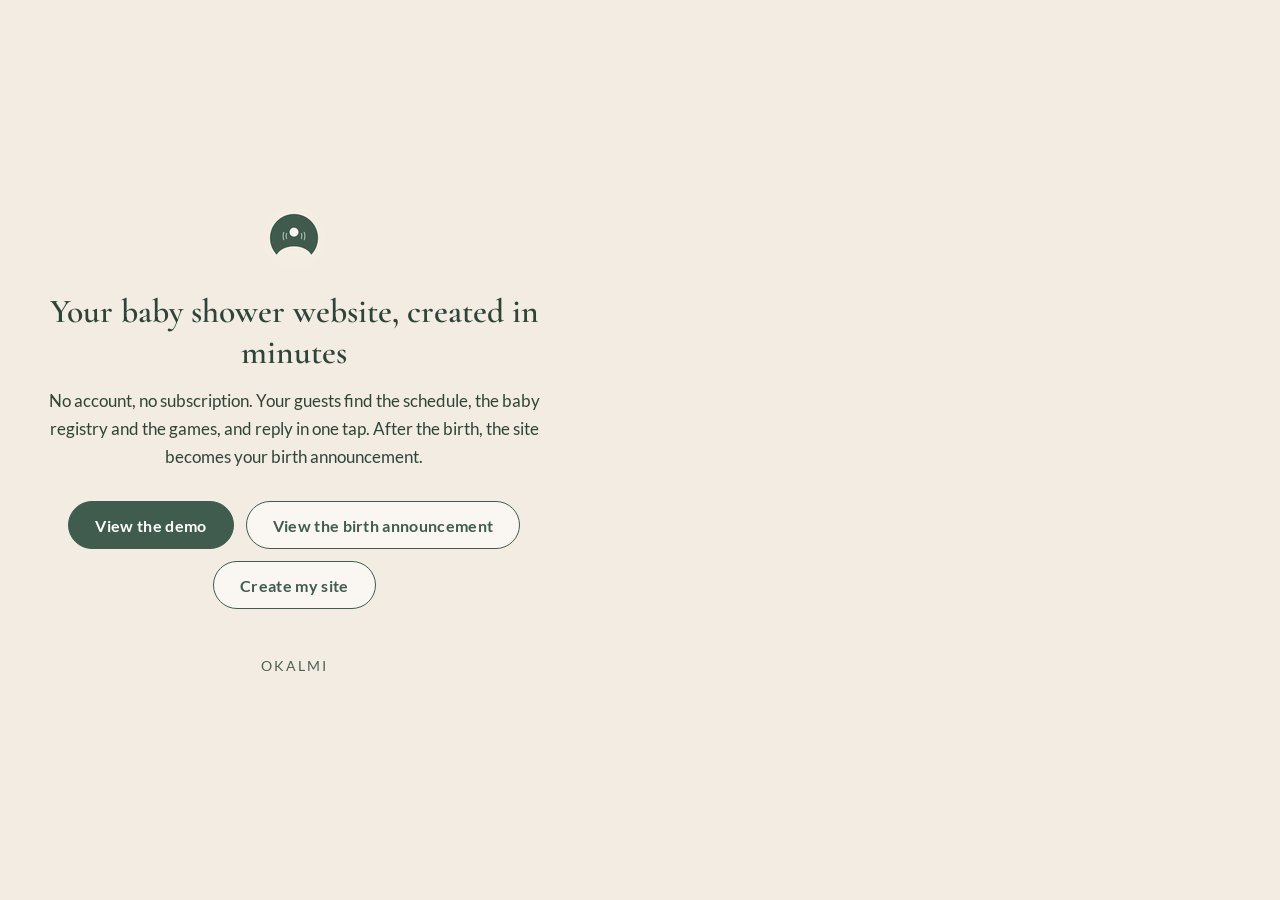
==== index.html @ 024fb2fa "Site de baby shower OKALMI : premiere version Co-Authored-By: Claude Fable 5.2 <noreply@anthropic.co" ====
<!doctype html><!-- (c) OKALMI. Tous droits réservés. -->
<html lang="fr"><head><meta charset="utf-8"><meta name="viewport" content="width=device-width,initial-scale=1,viewport-fit=cover"><title>Baby shower</title><meta name="description" content="Notre baby shower : programme, liste de naissance, jeux et réponse en un geste."><meta name="robots" content="noindex,nofollow"><meta name="referrer" content="no-referrer"><meta http-equiv="Content-Security-Policy" content="default-src 'self'; img-src 'self' data: blob: https://res.cloudinary.com; style-src 'self' 'unsafe-inline'; script-src 'self'; connect-src 'self'; media-src 'self'; object-src 'none'; base-uri 'none'"><meta name="theme-color" content="#fdfaf8"><meta property="og:title" content="Baby shower"><meta property="og:description" content="Programme, liste de naissance, jeux et réponse en un geste."><meta property="og:image" content="https://okalmi-studio.github.io/baby-shower/img/partage.jpg"><link rel="icon" href="favicon.ico" sizes="any"><link rel="icon" type="image/png" sizes="64x64" href="img/okalmi.png"><link rel="apple-touch-icon" href="img/icon.png"><link rel="stylesheet" href="v.css?v=3ab864a3"></head><body><div id="app"></div><noscript><p style="padding:2em;text-align:center">Ce site a besoin de JavaScript pour s'afficher. / This website needs JavaScript.</p></noscript><script src="v.js?v=08e44267"></script></body></html>
---- v.css ----
/*! Site de baby shower OKALMI — (c) OKALMI. Tous droits réservés. Reproduction, modification et réutilisation interdites sans accord écrit. Voir LICENSE. */
@font-face{font-family:Allura;font-style:normal;font-weight:400;font-display:swap;src:url(fonts/allura-latin-ext-400-normal.woff2) format("woff2");unicode-range:U+0100-02BA,U+02BD-02C5,U+02C7-02CC,U+02CE-02D7,U+02DD-02FF,U+0304,U+0308,U+0329,U+1D00-1DBF,U+1E00-1E9F,U+1EF2-1EFF,U+2020,U+20A0-20AB,U+20AD-20C0,U+2113,U+2C60-2C7F,U+A720-A7FF}@font-face{font-family:Allura;font-style:normal;font-weight:400;font-display:swap;src:url(fonts/allura-latin-400-normal.woff2) format("woff2");unicode-range:U+0000-00FF,U+0131,U+0152-0153,U+02BB-02BC,U+02C6,U+02DA,U+02DC,U+0304,U+0308,U+0329,U+2000-206F,U+20AC,U+2122,U+2191,U+2193,U+2212,U+2215,U+FEFF,U+FFFD}@font-face{font-family:Cormorant Garamond;font-style:normal;font-weight:500;font-display:swap;src:url(fonts/cormorant-garamond-latin-ext-500-normal.woff2) format("woff2");unicode-range:U+0100-02BA,U+02BD-02C5,U+02C7-02CC,U+02CE-02D7,U+02DD-02FF,U+0304,U+0308,U+0329,U+1D00-1DBF,U+1E00-1E9F,U+1EF2-1EFF,U+2020,U+20A0-20AB,U+20AD-20C0,U+2113,U+2C60-2C7F,U+A720-A7FF}@font-face{font-family:Cormorant Garamond;font-style:normal;font-weight:500;font-display:swap;src:url(fonts/cormorant-garamond-latin-500-normal.woff2) format("woff2");unicode-range:U+0000-00FF,U+0131,U+0152-0153,U+02BB-02BC,U+02C6,U+02DA,U+02DC,U+0304,U+0308,U+0329,U+2000-206F,U+20AC,U+2122,U+2191,U+2193,U+2212,U+2215,U+FEFF,U+FFFD}@font-face{font-family:Cormorant Garamond;font-style:normal;font-weight:600;font-display:swap;src:url(fonts/cormorant-garamond-latin-ext-600-normal.woff2) format("woff2");unicode-range:U+0100-02BA,U+02BD-02C5,U+02C7-02CC,U+02CE-02D7,U+02DD-02FF,U+0304,U+0308,U+0329,U+1D00-1DBF,U+1E00-1E9F,U+1EF2-1EFF,U+2020,U+20A0-20AB,U+20AD-20C0,U+2113,U+2C60-2C7F,U+A720-A7FF}@font-face{font-family:Cormorant Garamond;font-style:normal;font-weight:600;font-display:swap;src:url(fonts/cormorant-garamond-latin-600-normal.woff2) format("woff2");unicode-range:U+0000-00FF,U+0131,U+0152-0153,U+02BB-02BC,U+02C6,U+02DA,U+02DC,U+0304,U+0308,U+0329,U+2000-206F,U+20AC,U+2122,U+2191,U+2193,U+2212,U+2215,U+FEFF,U+FFFD}@font-face{font-family:Lato;font-style:normal;font-weight:400;font-display:swap;src:url(fonts/lato-latin-ext-400-normal.woff2) format("woff2");unicode-range:U+0100-02BA,U+02BD-02C5,U+02C7-02CC,U+02CE-02D7,U+02DD-02FF,U+0304,U+0308,U+0329,U+1D00-1DBF,U+1E00-1E9F,U+1EF2-1EFF,U+2020,U+20A0-20AB,U+20AD-20C0,U+2113,U+2C60-2C7F,U+A720-A7FF}@font-face{font-family:Lato;font-style:normal;font-weight:400;font-display:swap;src:url(fonts/lato-latin-400-normal.woff2) format("woff2");unicode-range:U+0000-00FF,U+0131,U+0152-0153,U+02BB-02BC,U+02C6,U+02DA,U+02DC,U+0304,U+0308,U+0329,U+2000-206F,U+20AC,U+2122,U+2191,U+2193,U+2212,U+2215,U+FEFF,U+FFFD}@font-face{font-family:Lato;font-style:italic;font-weight:400;font-display:swap;src:url(fonts/lato-latin-ext-400-italic.woff2) format("woff2");unicode-range:U+0100-02BA,U+02BD-02C5,U+02C7-02CC,U+02CE-02D7,U+02DD-02FF,U+0304,U+0308,U+0329,U+1D00-1DBF,U+1E00-1E9F,U+1EF2-1EFF,U+2020,U+20A0-20AB,U+20AD-20C0,U+2113,U+2C60-2C7F,U+A720-A7FF}@font-face{font-family:Lato;font-style:italic;font-weight:400;font-display:swap;src:url(fonts/lato-latin-400-italic.woff2) format("woff2");unicode-range:U+0000-00FF,U+0131,U+0152-0153,U+02BB-02BC,U+02C6,U+02DA,U+02DC,U+0304,U+0308,U+0329,U+2000-206F,U+20AC,U+2122,U+2191,U+2193,U+2212,U+2215,U+FEFF,U+FFFD}@font-face{font-family:Lato;font-style:normal;font-weight:700;font-display:swap;src:url(fonts/lato-latin-ext-700-normal.woff2) format("woff2");unicode-range:U+0100-02BA,U+02BD-02C5,U+02C7-02CC,U+02CE-02D7,U+02DD-02FF,U+0304,U+0308,U+0329,U+1D00-1DBF,U+1E00-1E9F,U+1EF2-1EFF,U+2020,U+20A0-20AB,U+20AD-20C0,U+2113,U+2C60-2C7F,U+A720-A7FF}@font-face{font-family:Lato;font-style:normal;font-weight:700;font-display:swap;src:url(fonts/lato-latin-700-normal.woff2) format("woff2");unicode-range:U+0000-00FF,U+0131,U+0152-0153,U+02BB-02BC,U+02C6,U+02DA,U+02DC,U+0304,U+0308,U+0329,U+2000-206F,U+20AC,U+2122,U+2191,U+2193,U+2212,U+2215,U+FEFF,U+FFFD}@font-face{font-family:Playfair Display;font-style:normal;font-weight:400;font-display:swap;src:url(fonts/playfair-display-latin-ext-400-normal.woff2) format("woff2");unicode-range:U+0100-02BA,U+02BD-02C5,U+02C7-02CC,U+02CE-02D7,U+02DD-02FF,U+0304,U+0308,U+0329,U+1D00-1DBF,U+1E00-1E9F,U+1EF2-1EFF,U+2020,U+20A0-20AB,U+20AD-20C0,U+2113,U+2C60-2C7F,U+A720-A7FF}@font-face{font-family:Playfair Display;font-style:normal;font-weight:400;font-display:swap;src:url(fonts/playfair-display-latin-400-normal.woff2) format("woff2");unicode-range:U+0000-00FF,U+0131,U+0152-0153,U+02BB-02BC,U+02C6,U+02DA,U+02DC,U+0304,U+0308,U+0329,U+2000-206F,U+20AC,U+2122,U+2191,U+2193,U+2212,U+2215,U+FEFF,U+FFFD}@font-face{font-family:Playfair Display;font-style:italic;font-weight:400;font-display:swap;src:url(fonts/playfair-display-latin-ext-400-italic.woff2) format("woff2");unicode-range:U+0100-02BA,U+02BD-02C5,U+02C7-02CC,U+02CE-02D7,U+02DD-02FF,U+0304,U+0308,U+0329,U+1D00-1DBF,U+1E00-1E9F,U+1EF2-1EFF,U+2020,U+20A0-20AB,U+20AD-20C0,U+2113,U+2C60-2C7F,U+A720-A7FF}@font-face{font-family:Playfair Display;font-style:italic;font-weight:400;font-display:swap;src:url(fonts/playfair-display-latin-400-italic.woff2) format("woff2");unicode-range:U+0000-00FF,U+0131,U+0152-0153,U+02BB-02BC,U+02C6,U+02DA,U+02DC,U+0304,U+0308,U+0329,U+2000-206F,U+20AC,U+2122,U+2191,U+2193,U+2212,U+2215,U+FEFF,U+FFFD}@font-face{font-family:Playfair Display;font-style:normal;font-weight:500;font-display:swap;src:url(fonts/playfair-display-latin-ext-500-normal.woff2) format("woff2");unicode-range:U+0100-02BA,U+02BD-02C5,U+02C7-02CC,U+02CE-02D7,U+02DD-02FF,U+0304,U+0308,U+0329,U+1D00-1DBF,U+1E00-1E9F,U+1EF2-1EFF,U+2020,U+20A0-20AB,U+20AD-20C0,U+2113,U+2C60-2C7F,U+A720-A7FF}@font-face{font-family:Playfair Display;font-style:normal;font-weight:500;font-display:swap;src:url(fonts/playfair-display-latin-500-normal.woff2) format("woff2");unicode-range:U+0000-00FF,U+0131,U+0152-0153,U+02BB-02BC,U+02C6,U+02DA,U+02DC,U+0304,U+0308,U+0329,U+2000-206F,U+20AC,U+2122,U+2191,U+2193,U+2212,U+2215,U+FEFF,U+FFFD}@font-face{font-family:Playfair Display;font-style:italic;font-weight:500;font-display:swap;src:url(fonts/playfair-display-latin-ext-500-italic.woff2) format("woff2");unicode-range:U+0100-02BA,U+02BD-02C5,U+02C7-02CC,U+02CE-02D7,U+02DD-02FF,U+0304,U+0308,U+0329,U+1D00-1DBF,U+1E00-1E9F,U+1EF2-1EFF,U+2020,U+20A0-20AB,U+20AD-20C0,U+2113,U+2C60-2C7F,U+A720-A7FF}@font-face{font-family:Playfair Display;font-style:italic;font-weight:500;font-display:swap;src:url(fonts/playfair-display-latin-500-italic.woff2) format("woff2");unicode-range:U+0000-00FF,U+0131,U+0152-0153,U+02BB-02BC,U+02C6,U+02DA,U+02DC,U+0304,U+0308,U+0329,U+2000-206F,U+20AC,U+2122,U+2191,U+2193,U+2212,U+2215,U+FEFF,U+FFFD}@font-face{font-family:Playfair Display;font-style:normal;font-weight:600;font-display:swap;src:url(fonts/playfair-display-latin-ext-600-normal.woff2) format("woff2");unicode-range:U+0100-02BA,U+02BD-02C5,U+02C7-02CC,U+02CE-02D7,U+02DD-02FF,U+0304,U+0308,U+0329,U+1D00-1DBF,U+1E00-1E9F,U+1EF2-1EFF,U+2020,U+20A0-20AB,U+20AD-20C0,U+2113,U+2C60-2C7F,U+A720-A7FF}@font-face{font-family:Playfair Display;font-style:normal;font-weight:600;font-display:swap;src:url(fonts/playfair-display-latin-600-normal.woff2) format("woff2");unicode-range:U+0000-00FF,U+0131,U+0152-0153,U+02BB-02BC,U+02C6,U+02DA,U+02DC,U+0304,U+0308,U+0329,U+2000-206F,U+20AC,U+2122,U+2191,U+2193,U+2212,U+2215,U+FEFF,U+FFFD}@font-face{font-family:Jost;font-style:normal;font-weight:300;font-display:swap;src:url(fonts/jost-latin-ext-300-normal.woff2) format("woff2");unicode-range:U+0100-02BA,U+02BD-02C5,U+02C7-02CC,U+02CE-02D7,U+02DD-02FF,U+0304,U+0308,U+0329,U+1D00-1DBF,U+1E00-1E9F,U+1EF2-1EFF,U+2020,U+20A0-20AB,U+20AD-20C0,U+2113,U+2C60-2C7F,U+A720-A7FF}@font-face{font-family:Jost;font-style:normal;font-weight:300;font-display:swap;src:url(fonts/jost-latin-300-normal.woff2) format("woff2");unicode-range:U+0000-00FF,U+0131,U+0152-0153,U+02BB-02BC,U+02C6,U+02DA,U+02DC,U+0304,U+0308,U+0329,U+2000-206F,U+20AC,U+2122,U+2191,U+2193,U+2212,U+2215,U+FEFF,U+FFFD}@font-face{font-family:Jost;font-style:normal;font-weight:400;font-display:swap;src:url(fonts/jost-latin-ext-400-normal.woff2) format("woff2");unicode-range:U+0100-02BA,U+02BD-02C5,U+02C7-02CC,U+02CE-02D7,U+02DD-02FF,U+0304,U+0308,U+0329,U+1D00-1DBF,U+1E00-1E9F,U+1EF2-1EFF,U+2020,U+20A0-20AB,U+20AD-20C0,U+2113,U+2C60-2C7F,U+A720-A7FF}@font-face{font-family:Jost;font-style:normal;font-weight:400;font-display:swap;src:url(fonts/jost-latin-400-normal.woff2) format("woff2");unicode-range:U+0000-00FF,U+0131,U+0152-0153,U+02BB-02BC,U+02C6,U+02DA,U+02DC,U+0304,U+0308,U+0329,U+2000-206F,U+20AC,U+2122,U+2191,U+2193,U+2212,U+2215,U+FEFF,U+FFFD}@font-face{font-family:Jost;font-style:normal;font-weight:500;font-display:swap;src:url(fonts/jost-latin-ext-500-normal.woff2) format("woff2");unicode-range:U+0100-02BA,U+02BD-02C5,U+02C7-02CC,U+02CE-02D7,U+02DD-02FF,U+0304,U+0308,U+0329,U+1D00-1DBF,U+1E00-1E9F,U+1EF2-1EFF,U+2020,U+20A0-20AB,U+20AD-20C0,U+2113,U+2C60-2C7F,U+A720-A7FF}@font-face{font-family:Jost;font-style:normal;font-weight:500;font-display:swap;src:url(fonts/jost-latin-500-normal.woff2) format("woff2");unicode-range:U+0000-00FF,U+0131,U+0152-0153,U+02BB-02BC,U+02C6,U+02DA,U+02DC,U+0304,U+0308,U+0329,U+2000-206F,U+20AC,U+2122,U+2191,U+2193,U+2212,U+2215,U+FEFF,U+FFFD}@font-face{font-family:Jost;font-style:normal;font-weight:700;font-display:swap;src:url(fonts/jost-latin-ext-700-normal.woff2) format("woff2");unicode-range:U+0100-02BA,U+02BD-02C5,U+02C7-02CC,U+02CE-02D7,U+02DD-02FF,U+0304,U+0308,U+0329,U+1D00-1DBF,U+1E00-1E9F,U+1EF2-1EFF,U+2020,U+20A0-20AB,U+20AD-20C0,U+2113,U+2C60-2C7F,U+A720-A7FF}@font-face{font-family:Jost;font-style:normal;font-weight:700;font-display:swap;src:url(fonts/jost-latin-700-normal.woff2) format("woff2");unicode-range:U+0000-00FF,U+0131,U+0152-0153,U+02BB-02BC,U+02C6,U+02DA,U+02DC,U+0304,U+0308,U+0329,U+2000-206F,U+20AC,U+2122,U+2191,U+2193,U+2212,U+2215,U+FEFF,U+FFFD}@font-face{font-family:Pinyon Script;font-style:normal;font-weight:400;font-display:swap;src:url(fonts/pinyon-script-latin-ext-400-normal.woff2) format("woff2");unicode-range:U+0100-02BA,U+02BD-02C5,U+02C7-02CC,U+02CE-02D7,U+02DD-02FF,U+0304,U+0308,U+0329,U+1D00-1DBF,U+1E00-1E9F,U+1EF2-1EFF,U+2020,U+20A0-20AB,U+20AD-20C0,U+2113,U+2C60-2C7F,U+A720-A7FF}@font-face{font-family:Pinyon Script;font-style:normal;font-weight:400;font-display:swap;src:url(fonts/pinyon-script-latin-400-normal.woff2) format("woff2");unicode-range:U+0000-00FF,U+0131,U+0152-0153,U+02BB-02BC,U+02C6,U+02DA,U+02DC,U+0304,U+0308,U+0329,U+2000-206F,U+20AC,U+2122,U+2191,U+2193,U+2212,U+2215,U+FEFF,U+FFFD}@font-face{font-family:EB Garamond;font-style:normal;font-weight:400;font-display:swap;src:url(fonts/eb-garamond-latin-ext-400-normal.woff2) format("woff2");unicode-range:U+0100-02BA,U+02BD-02C5,U+02C7-02CC,U+02CE-02D7,U+02DD-02FF,U+0304,U+0308,U+0329,U+1D00-1DBF,U+1E00-1E9F,U+1EF2-1EFF,U+2020,U+20A0-20AB,U+20AD-20C0,U+2113,U+2C60-2C7F,U+A720-A7FF}@font-face{font-family:EB Garamond;font-style:normal;font-weight:400;font-display:swap;src:url(fonts/eb-garamond-latin-400-normal.woff2) format("woff2");unicode-range:U+0000-00FF,U+0131,U+0152-0153,U+02BB-02BC,U+02C6,U+02DA,U+02DC,U+0304,U+0308,U+0329,U+2000-206F,U+20AC,U+2122,U+2191,U+2193,U+2212,U+2215,U+FEFF,U+FFFD}@font-face{font-family:EB Garamond;font-style:italic;font-weight:400;font-display:swap;src:url(fonts/eb-garamond-latin-ext-400-italic.woff2) format("woff2");unicode-range:U+0100-02BA,U+02BD-02C5,U+02C7-02CC,U+02CE-02D7,U+02DD-02FF,U+0304,U+0308,U+0329,U+1D00-1DBF,U+1E00-1E9F,U+1EF2-1EFF,U+2020,U+20A0-20AB,U+20AD-20C0,U+2113,U+2C60-2C7F,U+A720-A7FF}@font-face{font-family:EB Garamond;font-style:italic;font-weight:400;font-display:swap;src:url(fonts/eb-garamond-latin-400-italic.woff2) format("woff2");unicode-range:U+0000-00FF,U+0131,U+0152-0153,U+02BB-02BC,U+02C6,U+02DA,U+02DC,U+0304,U+0308,U+0329,U+2000-206F,U+20AC,U+2122,U+2191,U+2193,U+2212,U+2215,U+FEFF,U+FFFD}@font-face{font-family:EB Garamond;font-style:normal;font-weight:700;font-display:swap;src:url(fonts/eb-garamond-latin-ext-700-normal.woff2) format("woff2");unicode-range:U+0100-02BA,U+02BD-02C5,U+02C7-02CC,U+02CE-02D7,U+02DD-02FF,U+0304,U+0308,U+0329,U+1D00-1DBF,U+1E00-1E9F,U+1EF2-1EFF,U+2020,U+20A0-20AB,U+20AD-20C0,U+2113,U+2C60-2C7F,U+A720-A7FF}@font-face{font-family:EB Garamond;font-style:normal;font-weight:700;font-display:swap;src:url(fonts/eb-garamond-latin-700-normal.woff2) format("woff2");unicode-range:U+0000-00FF,U+0131,U+0152-0153,U+02BB-02BC,U+02C6,U+02DA,U+02DC,U+0304,U+0308,U+0329,U+2000-206F,U+20AC,U+2122,U+2191,U+2193,U+2212,U+2215,U+FEFF,U+FFFD}@font-face{font-family:Yeseva One;font-style:normal;font-weight:400;font-display:swap;src:url(fonts/yeseva-one-latin-ext-400-normal.woff2) format("woff2");unicode-range:U+0100-02BA,U+02BD-02C5,U+02C7-02CC,U+02CE-02D7,U+02DD-02FF,U+0304,U+0308,U+0329,U+1D00-1DBF,U+1E00-1E9F,U+1EF2-1EFF,U+2020,U+20A0-20AB,U+20AD-20C0,U+2113,U+2C60-2C7F,U+A720-A7FF}@font-face{font-family:Yeseva One;font-style:normal;font-weight:400;font-display:swap;src:url(fonts/yeseva-one-latin-400-normal.woff2) format("woff2");unicode-range:U+0000-00FF,U+0131,U+0152-0153,U+02BB-02BC,U+02C6,U+02DA,U+02DC,U+0304,U+0308,U+0329,U+2000-206F,U+20AC,U+2122,U+2191,U+2193,U+2212,U+2215,U+FEFF,U+FFFD}@font-face{font-family:Marcellus;font-style:normal;font-weight:400;font-display:swap;src:url(fonts/marcellus-latin-ext-400-normal.woff2) format("woff2");unicode-range:U+0100-02BA,U+02BD-02C5,U+02C7-02CC,U+02CE-02D7,U+02DD-02FF,U+0304,U+0308,U+0329,U+1D00-1DBF,U+1E00-1E9F,U+1EF2-1EFF,U+2020,U+20A0-20AB,U+20AD-20C0,U+2113,U+2C60-2C7F,U+A720-A7FF}@font-face{font-family:Marcellus;font-style:normal;font-weight:400;font-display:swap;src:url(fonts/marcellus-latin-400-normal.woff2) format("woff2");unicode-range:U+0000-00FF,U+0131,U+0152-0153,U+02BB-02BC,U+02C6,U+02DA,U+02DC,U+0304,U+0308,U+0329,U+2000-206F,U+20AC,U+2122,U+2191,U+2193,U+2212,U+2215,U+FEFF,U+FFFD}*,*:before,*:after{box-sizing:border-box}html{-webkit-text-size-adjust:100%;text-size-adjust:100%}html.lock{overflow:hidden}body{margin:0;background:var(--paper);color:var(--ink);font:400 var(--fs,17px)/1.65 var(--fb),system-ui,-apple-system,"Segoe UI",sans-serif;-webkit-font-smoothing:antialiased;overflow-wrap:break-word}img{max-width:100%;display:block}a{color:var(--act)}button{font:inherit;color:inherit}:focus-visible{outline:3px solid var(--act);outline-offset:3px;border-radius:4px}.ic{width:1.25em;height:1.25em;flex:none}.center{text-align:center}body{--paper:#fdfaf8;--paper2:#fbf9f9;--ink:#414a63;--mute:#5d6680;--line:#dde3ee;--card:rgba(255,255,255,.84);--ac:#58789f;--act:#58789f;--aci:#fff;--fn:"Allura";--fh:"Cormorant Garamond";--fb:"Lato";--rad:999px;--crad:20px;--fit:1}.st-nu{--k:"nu"}.st-bo{--paper:#fceedd;--paper2:#fcf8f4;--ink:#553628;--mute:#7a5646;--line:#ecd3bd;--fn:"Playfair Display";--fh:"Playfair Display";--fb:"Jost";--rad:14px;--crad:22px}.st-sa{--paper:#fcf4e9;--paper2:#fcfaf9;--ink:#3c4630;--mute:#5d6850;--line:#dfe1cb;--fn:"Yeseva One";--fh:"Marcellus";--fb:"Lato";--rad:14px;--crad:16px}.st-fl{--paper:#fcf8f2;--paper2:#fdf9f8;--ink:#463650;--mute:#6a5a74;--line:#e6dcea;--fn:"Pinyon Script";--fh:"Cormorant Garamond";--fb:"EB Garamond";--fs:19px;--rad:999px;--crad:18px}.st-mi{--paper:#faf6f2;--paper2:#fbf9f9;--ink:#2f2c29;--mute:#5f5a55;--line:#e3dad1;--fn:"Jost";--fh:"Jost";--fb:"Jost";--rad:6px;--crad:8px}.hero{position:relative;min-height:100vh;min-height:100svh;display:flex;flex-direction:column;align-items:center;justify-content:center;text-align:center;overflow:hidden;background:var(--paper)}.hero-img{position:absolute;inset:0;width:100%;height:100%;object-fit:cover}.hero-in{position:relative;z-index:2;padding:24px 26px;width:100%;max-width:600px;animation:fade 1.4s ease both}.hero--bottom{justify-content:flex-end}.hero--bottom:after{content:"";position:absolute;inset:auto 0 0;height:66%;z-index:1;background:linear-gradient(to top,var(--paper) 0,var(--paper) 30%,rgba(255,255,255,0))}.hero--bottom .hero-in{padding-bottom:86px}.hero--top{justify-content:flex-start}.hero--top:after{content:"";position:absolute;inset:0 0 auto;height:56%;z-index:1;background:linear-gradient(to bottom,var(--paper) 0,var(--paper) 22%,rgba(255,255,255,0))}.hero--top .hero-in{padding-top:max(64px,9vh)}.kicker{margin:0 0 10px;font:500 .78rem/1.5 var(--fb);letter-spacing:.24em;text-transform:uppercase;color:var(--mute)}.names{margin:0;display:flex;flex-direction:column;align-items:center;font:400 calc(clamp(3.5rem,17vw,5.6rem)*var(--fit))/1.02 var(--fn),cursive;color:var(--ink)}.names .amp{font-size:.55em;line-height:1.15;color:var(--act)}.hero-date{margin:16px 0 0;font:500 1.3rem/1.4 var(--fh),serif;color:var(--ink)}.hero-down{position:absolute;z-index:3;bottom:18px;left:50%;margin-left:-24px;width:48px;height:48px;display:grid;place-items:center;border:0;border-radius:50%;background:#ffffffb3;color:var(--ink);cursor:pointer;animation:bob 2.6s ease-in-out infinite}.st-bo .names{font:italic 400 calc(clamp(2.8rem,13vw,4.4rem)*var(--fit))/1.1 var(--fn),serif}.st-sa .names{font-size:calc(clamp(2.6rem,12vw,4rem)*var(--fit));line-height:1.12}.st-mi .names{font:300 calc(clamp(2.1rem,10vw,3.4rem)*var(--fit))/1.2 var(--fn),sans-serif;letter-spacing:.2em;text-transform:uppercase;padding-inline-start:.2em}.st-mi .names .amp{font-size:.5em;letter-spacing:0}.st-mi .hero-date{font-weight:300;letter-spacing:.16em;text-transform:uppercase;font-size:.95rem}.sec{position:relative;padding:60px 22px}.sec-in{position:relative;max-width:620px;margin:0 auto}h2{margin:0 0 34px;text-align:center;font:500 clamp(2rem,7.5vw,2.7rem)/1.15 var(--fh),serif;color:var(--ink)}.st-bo h2{font-style:italic}.st-mi h2{font-weight:300;letter-spacing:.2em;text-transform:uppercase;font-size:clamp(1.4rem,5.4vw,1.8rem)}.l2{font-style:italic;opacity:.86}.l2:before{content:"\b7  ";font-style:normal}.l2b{display:block;margin-top:.4em}.l2.l2b:before{content:none}h2 .l2,h3 .l2,.ev-time .l2,.cd-b .l2,.kicker .l2,.hero-date .l2,legend .l2,.fld>span .l2,.fld-l .l2,.stp-l .l2,.day .l2{display:block;font-size:.62em;margin-top:.15em}h2 .l2:before,h3 .l2:before,.ev-time .l2:before,.cd-b .l2:before,.kicker .l2:before,.hero-date .l2:before,legend .l2:before,.fld>span .l2:before,.fld-l .l2:before,.stp-l .l2:before,.day .l2:before{content:none}.fld>span .l2,legend .l2,.fld-l .l2,.stp-l .l2,.kicker .l2,.cd-b .l2{font-size:.86em}.welcome{min-height:88vh;min-height:88svh;display:flex;align-items:center;text-align:center;background:var(--paper) center/cover no-repeat}.st-nu .welcome{background-image:url(img/nu-fond1.webp)}.st-bo .welcome{background-image:url(img/bo-fond1.webp)}.st-sa .welcome{background-image:url(img/sa-fond1.webp)}.st-mi .welcome{background-image:url(img/mi-fond1.webp)}.welcome .sec-in{width:100%}.mono{position:relative;width:min(66vw,250px);aspect-ratio:1;margin:0 auto 18px}.mono img{width:100%;height:100%}.mono-t{position:absolute;inset:0;display:grid;place-items:center;padding-top:.1em;font:400 2.5rem/1 var(--fn),cursive;color:var(--act);white-space:nowrap}.mono-s{font-size:1.5rem}.st-bo .mono-t{font-style:italic;font-size:2rem}.st-sa .mono-t{font-size:1.8rem}.st-mi .mono-t{font-weight:300;font-size:1.7rem;letter-spacing:.14em;padding-inline-start:.14em}.st-bo .mono-s,.st-sa .mono-s,.st-mi .mono-s{font-size:1.15rem}.welcome-t{max-width:30em;margin:0 auto;font:500 1.22rem/1.6 var(--fh),serif}.st-mi .welcome-t{font-weight:300}.st-sa .welcome-t{font-size:1.12rem}.cd{display:flex;justify-content:center;gap:9px;margin-top:30px}.cd-b{flex:0 1 78px;padding:12px 4px 10px;border:1px solid var(--line);border-radius:var(--crad);background:var(--card)}.st-nu .cd-b,.st-bo .cd-b{border-radius:16px}.cd-b b{display:block;font:600 1.85rem/1.1 var(--fh),serif;font-variant-numeric:tabular-nums lining-nums;color:var(--act)}.st-mi .cd-b b{font-weight:300}.cd-b span{display:block;margin-top:4px;font-size:.72rem;letter-spacing:.06em;text-transform:uppercase;color:var(--mute)}.cd-msg{margin:0;font:500 1.5rem var(--fh),serif;color:var(--act)}.sep{display:flex;justify-content:center;padding:6px 24px;background:var(--paper)}.sep img{width:min(80%,400px);height:auto}.tl{list-style:none;margin:0;padding:0}.day{margin:8px 0 22px;text-align:center;font:700 .8rem var(--fb);letter-spacing:.16em;text-transform:uppercase;color:var(--mute)}.ev{display:grid;grid-template-columns:74px 1fr;gap:0 16px}.ev-time{padding-top:1px;text-align:end;font:600 1.18rem/1.4 var(--fh),serif;color:var(--act)}.st-mi .ev-time{font-weight:400}.ev-body{position:relative;padding:0 0 30px;padding-inline-start:20px;border-inline-start:1px solid var(--line);min-width:0}.ev-body:before{content:"";position:absolute;top:9px;inset-inline-start:-5px;width:9px;height:9px;border-radius:50%;background:var(--ac)}.st-mi .ev-body:before{border-radius:0;transform:rotate(45deg)}.ev:last-of-type .ev-body{padding-bottom:6px}.ev h3{margin:0 0 4px;font:600 1.36rem/1.25 var(--fh),serif}.st-mi .ev h3{font-weight:500;font-size:1.2rem}.ev-place{margin:0;font-weight:700}.ev-addr{margin:0;font-size:.94em;color:var(--mute)}.ev-note{margin:6px 0 0;font-style:italic;color:var(--mute)}.ev-act{display:flex;flex-wrap:wrap;gap:8px;margin-top:12px}.chip{display:inline-flex;align-items:center;gap:6px;min-height:44px;padding:8px 14px;border:1px solid var(--line);border-radius:var(--rad);background:var(--card);color:var(--ink);font:500 .88rem/1.2 var(--fb),sans-serif;text-decoration:none;cursor:pointer;list-style:none;-webkit-tap-highlight-color:transparent}.chip::-webkit-details-marker{display:none}.chip .ic{color:var(--act)}.chip:hover{border-color:var(--act)}.calm{position:relative}.calm-m{position:absolute;z-index:6;top:calc(100% + 6px);inset-inline-start:0;display:grid;min-width:236px;padding:6px;background:#fff;border:1px solid var(--line);border-radius:14px;box-shadow:0 12px 32px #281e1429}.calm-m a,.calm-m button{min-height:46px;padding:11px 14px;border:0;border-radius:10px;background:none;color:var(--ink);font:500 .95rem var(--fb),sans-serif;text-align:start;text-decoration:none;cursor:pointer}.calm-m a:hover,.calm-m button:hover{background:var(--paper2)}.prog .center{margin:26px 0 0}.cards{display:grid;gap:14px}.card{padding:20px 22px;border:1px solid var(--line);border-radius:var(--crad);background:var(--card)}.st-sa .card{border-width:2px}.card h3{display:flex;align-items:center;gap:10px;margin:0 0 8px;font:600 1.3rem/1.25 var(--fh),serif}.card h3 .ic{color:var(--act);width:1.15em;height:1.15em}.st-mi .card h3{font-weight:500;font-size:1.12rem;letter-spacing:.06em;text-transform:uppercase}.card p{margin:0 0 10px}.card p:last-child{margin-bottom:0}.gifts{list-style:none;margin:0 0 14px;padding:0}.gifts li{padding:10px 0;border-top:1px solid var(--line)}.gifts li:first-child{border-top:0}.gifts b{display:block}.gifts small{display:block;font-size:.92em;color:var(--mute)}.contacts{list-style:none;margin:0;padding:0;display:grid;gap:10px}.contacts li{display:flex;flex-wrap:wrap;align-items:center;justify-content:space-between;gap:8px}.faq{border-top:1px solid var(--line)}.faq:first-of-type{border-top:0}.faq summary{position:relative;padding:13px 0;padding-inline-end:30px;font-weight:700;cursor:pointer;list-style:none;min-height:44px}.faq summary::-webkit-details-marker{display:none}.faq summary:after{content:"+";position:absolute;inset-inline-end:4px;top:8px;font-size:1.4rem;font-weight:400;color:var(--act)}.faq[open] summary:after{content:"\2013"}.faq p{margin:0 0 14px}.rsvp{padding:76px 22px 84px;text-align:center;background:var(--paper2);overflow:hidden}.rsvp:before{content:"";position:absolute;inset:0 auto 0 0;width:min(100%,420px);background:left center/cover no-repeat;-webkit-mask-image:linear-gradient(to right,#000 25%,transparent);mask-image:linear-gradient(to right,#000 25%,transparent)}.st-nu .rsvp:before{background-image:url(img/nu-fond2.webp)}.st-bo .rsvp:before{background-image:url(img/bo-fond2.webp)}.st-sa .rsvp:before{background-image:url(img/sa-fond2.webp)}.st-mi .rsvp:before{background-image:url(img/mi-fond2.webp)}.rsvp h2{margin-bottom:16px}.lead{margin:0 auto 8px;max-width:26em}.deadline{margin:0 0 26px;font-weight:700;color:var(--act)}.btn{display:inline-flex;align-items:center;justify-content:center;gap:9px;min-height:48px;padding:11px 26px;border:1px solid var(--ac);border-radius:var(--rad);font:700 1rem/1.2 var(--fb),sans-serif;letter-spacing:.02em;text-decoration:none;cursor:pointer;transition:transform .15s ease,box-shadow .15s ease;-webkit-tap-highlight-color:transparent}.btn:hover{transform:translateY(-1px);box-shadow:0 6px 18px #281e1424}.btn-p{background:var(--ac);color:var(--aci)}.btn-o{background:#fff9;border-color:var(--act);color:var(--act)}.btn-xl{min-height:58px;padding:14px 38px;font-size:1.12rem}.st-mi .btn{letter-spacing:.12em;text-transform:uppercase;font-size:.88rem;font-weight:500}.st-mi .btn-xl{font-size:.95rem}.foot{padding:34px 20px calc(96px + env(safe-area-inset-bottom));text-align:center;font-size:.86rem;background:var(--paper)}.foot a{display:inline-block;padding:12px;color:var(--mute);text-decoration:none}.foot strong{letter-spacing:.14em;color:var(--ink)}.fab{position:fixed;z-index:20;inset-inline-end:16px;bottom:calc(16px + env(safe-area-inset-bottom));display:flex;align-items:center;gap:8px;height:54px;padding:0 20px 0 16px;border:0;border-radius:999px;background:var(--ac);color:var(--aci);box-shadow:0 6px 22px #1e140a47;font:700 .95rem var(--fb),sans-serif;cursor:pointer}.fab span{display:flex;align-items:center}.fab .ic{width:24px;height:24px}.fab .fab-p,.fab.on .fab-i{display:none}.fab.on .fab-p{display:flex}.fab.busy{animation:pulse 1s ease-in-out infinite}.fab .l2{display:none}.lang{position:fixed;z-index:20;top:calc(12px + env(safe-area-inset-top));inset-inline-end:12px;min-height:44px;padding:8px 16px;border:1px solid var(--line);border-radius:999px;background:#ffffffe0;color:var(--ink);font:700 .85rem var(--fb),sans-serif;cursor:pointer;-webkit-backdrop-filter:blur(6px);backdrop-filter:blur(6px)}.dlg{width:100%;max-width:560px;height:100%;max-height:100%;margin:0 auto;padding:0;border:0;background:var(--paper);color:var(--ink);overscroll-behavior:contain}.dlg::backdrop{background:#1e18128c}.dlg-in{position:relative;padding:30px 22px calc(34px + env(safe-area-inset-bottom))}.dlg h2{margin:0 48px 24px;font-size:1.9rem}.dlg-x{position:absolute;top:14px;inset-inline-end:12px;width:46px;height:46px;display:grid;place-items:center;border:0;border-radius:50%;background:none;cursor:pointer}.fld{display:block;min-width:0;margin:0 0 22px;padding:0;border:0}.fld>span,.fld legend,.fld-l{display:block;margin-bottom:8px;padding:0;font-weight:700}.fld input[type=text],.fld input[type=date],.fld input[type=time],.fld textarea{display:block;min-height:48px;width:100%;padding:12px 14px;border:1px solid var(--mute);border-radius:12px;background:#fff;color:#1f1f1f;font:400 16px/1.5 var(--fb),sans-serif}.st-mi .fld input,.st-mi .fld textarea{border-radius:2px}.hint{margin:6px 0 8px;font-size:.88rem;color:var(--mute)}.evq p{margin:12px 0 6px}.evq small{color:var(--mute)}.yn{display:grid;grid-template-columns:1fr 1fr;gap:8px}.yn label{position:relative;display:block}.yn input{position:absolute;opacity:0;inset:0;width:100%;height:100%;margin:0;cursor:pointer}.yn span{display:flex;align-items:center;justify-content:center;min-height:48px;padding:8px 10px;border:1px solid var(--mute);border-radius:var(--rad);background:#fff;text-align:center;font-size:.95rem;line-height:1.25;flex-direction:column}.yn span .l2{display:block;font-size:.82em}.yn span .l2:before{content:none}.yn input:checked+span{background:var(--ac);border-color:var(--ac);color:var(--aci);font-weight:700}.yn input:focus-visible+span{outline:3px solid var(--act);outline-offset:2px}.stp{display:flex;align-items:center;justify-content:space-between;gap:12px;padding:5px 0}.stp-c{display:flex;align-items:center;gap:6px;flex:none}.stp-c button{width:44px;height:44px;border:1px solid var(--mute);border-radius:50%;background:#fff;font-size:1.3rem;line-height:1;cursor:pointer}.stp-c output{min-width:34px;text-align:center;font-weight:700;font-size:1.1rem;font-variant-numeric:tabular-nums}.out{margin:0;padding:12px 14px;max-height:230px;overflow:auto;border:1px dashed var(--mute);border-radius:12px;background:#fff;color:#1f1f1f;font:400 .92rem/1.55 var(--fb),sans-serif;white-space:pre-wrap;word-break:break-word}.err{margin:0 0 14px;padding:10px 14px;border-radius:10px;background:#fbeaea;color:#8f1717;font-weight:700}.send{display:grid;grid-template-columns:1fr 1fr;gap:10px}.btn-send{min-height:54px;padding:10px 8px;border:0;color:#fff;flex-direction:column;gap:0;text-transform:none!important;letter-spacing:0!important;font-size:1rem!important;font-weight:700!important;border-radius:14px}.btn-send .l2{font-size:.78em;font-weight:400}.btn-send .l2:before{content:none}.s-wa{background:#0e7a45}.s-sm{background:#3d4a5c}.s-em{background:#8a4b12}.s-tg{background:#17699e}.s-fb{background:#0a5bd3}.s-ig{background:#b0246c}.st-fl .welcome{background-image:url(img/fl-fond1.webp)}.st-fl .rsvp:before{background-image:url(img/fl-fond2.webp)}.st-fl .names{font-size:calc(clamp(3.3rem,15.5vw,5rem)*var(--fit));line-height:1.1}.st-fl .mono-t{font-size:2.2rem}.st-fl .mono-s{font-size:1.3rem}.st-fl .welcome-t{font-family:var(--fh),serif}.st-sa .mono-t{font-size:1.7rem}.st-mi .names{letter-spacing:.16em;padding-inline-start:.16em}.hero--frame .hero-in{max-width:min(78%,440px)}.hero--band{justify-content:flex-end}.hero--band .hero-img{inset:0 0 auto;height:52%}.hero--band:after{content:"";position:absolute;inset:30% 0 0;z-index:1;background:linear-gradient(to bottom,rgba(255,255,255,0) 0,var(--paper) 42%,var(--paper))}.hero--band .hero-in{padding-bottom:86px}.hero-for{margin:12px 0 0;font:italic 500 1.12rem/1.4 var(--fh),serif;color:var(--mute)}.st-mi .hero-for{font-style:normal;font-weight:300;letter-spacing:.08em}.hero-date{margin-top:8px}.hush{display:inline-block;margin:0 0 14px;padding:7px 16px;border-radius:999px;background:var(--ink);color:#fff;font:700 .82rem/1.3 var(--fb),sans-serif;letter-spacing:.04em}.hush .l2{display:block;font-size:.9em;opacity:1}.hush .l2:before{content:none}.surp{margin:0 auto 22px;max-width:30em;padding:13px 18px;border-radius:16px;background:var(--ink);color:#fff;font-size:.98rem;line-height:1.45;text-align:center}.surp strong{display:block;font-size:1.06em}.surp .l2{opacity:.92}.surp-s{font-size:.92rem;margin-bottom:18px}.host{margin:16px 0 0;font:500 1rem/1.4 var(--fb),sans-serif;color:var(--mute)}.due{display:inline-block;margin:22px 0 0;padding:9px 20px;border:1px solid var(--line);border-radius:999px;background:var(--card);font:600 1.08rem/1.3 var(--fh),serif;color:var(--act)}.due .l2{display:block;font-size:.86em}.due .l2:before{content:none}.visio{margin-top:30px;padding:22px;border:1px solid var(--line);border-radius:var(--crad);background:var(--card);text-align:center}.visio h3{display:flex;align-items:center;justify-content:center;gap:10px;margin:0 0 8px;font:600 1.3rem/1.25 var(--fh),serif}.visio h3 .ic{color:var(--act)}.visio p{margin:0 0 14px}.visio p:last-child{margin:0}.gr{text-align:center}.gr h2{margin-bottom:18px}.gr-box{padding:30px 20px 32px;border:1px solid var(--line);border-radius:var(--crad);background:var(--card)}.gr-q{margin:0 0 8px;font:500 clamp(1.7rem,7vw,2.3rem)/1.2 var(--fn),cursive;color:var(--act)}.st-mi .gr-q{font-weight:300;letter-spacing:.12em;text-transform:uppercase;font-size:1.3rem}.gr-t{margin:0 auto 6px;max-width:26em}.gr-box .cd{margin-top:20px}.gr-box .btn{margin-top:16px}.gr-res{margin:18px 0 16px;animation:pop .7s cubic-bezier(.2,1.5,.4,1) both}.gr-res span{display:inline-block;padding:20px 34px;border-radius:999px;background:var(--gc);color:var(--gci);font:600 clamp(1.7rem,7.5vw,2.5rem)/1.15 var(--fh),serif;box-shadow:0 10px 30px #281e1429}.gr-res .l2{display:block;font-size:.6em;opacity:.95}.gr-res .l2:before{content:none}.confetti{position:fixed;inset:0;width:100%;height:100%;z-index:60;pointer-events:none}.cards-1{grid-template-columns:1fr!important}.gf-links{display:flex;flex-wrap:wrap;gap:10px;margin-top:14px!important}.games-t{margin:14px auto 10px;max-width:26em;font-weight:700;color:var(--act)}.games-t .ic{display:inline-block;vertical-align:-.22em;margin-inline-end:6px}.games{margin:0 0 22px;padding:18px 16px 2px;border:1px solid var(--line);border-radius:16px;background:var(--paper2)}.games h3{display:flex;align-items:center;gap:8px;margin:0 0 2px;font:600 1.35rem/1.2 var(--fh),serif;color:var(--act)}.games-g{display:grid;grid-template-columns:1fr 1fr;gap:0 12px}.games-g fieldset{grid-column:1/-1}.fld-g{margin-bottom:16px}.yn3{grid-template-columns:repeat(3,1fr)}.born .welcome-t{margin-top:24px}.born-t{max-width:26em;margin:0 auto;font:500 1.2rem/1.55 var(--fh),serif}.stats{display:grid;grid-template-columns:1fr 1fr;gap:10px;max-width:420px;margin:26px auto 0}.stat{padding:14px 8px 12px;border:1px solid var(--line);border-radius:var(--crad);background:var(--card)}.stat span{display:block;font-size:.72rem;letter-spacing:.08em;text-transform:uppercase;color:var(--mute)}.stat b{display:block;margin-top:4px;font:600 1.3rem/1.25 var(--fh),serif;color:var(--act)}.stat .l2{display:block;font-size:.86em}.stat .l2:before{content:none}.past{text-align:center}.back{text-align:start}.back summary{display:flex;width:max-content;max-width:100%;margin:0 auto 26px;list-style:none}.back summary::-webkit-details-marker{display:none}@keyframes pop{0%{opacity:0;transform:scale(.6)}to{opacity:1;transform:none}}@media(max-width:380px){.games-g{grid-template-columns:1fr}}@media(min-width:960px)and (min-height:520px){.st-fl .names{font-size:calc(clamp(3rem,5vw,4.8rem)*var(--fit))}.hero--band .hero-in{padding-bottom:56px}}.plain{background:#f3ece3;color:#2f4439;--act:#3f5c4e;--ac:#3f5c4e;--aci:#fff;--fh:"Cormorant Garamond";--fb:"Lato";--rad:999px}.plain-in{max-width:560px;min-height:100vh;margin:0 auto;padding:48px 26px;display:flex;flex-direction:column;justify-content:center;text-align:center}.plain-logo{margin:0 auto 22px;border-radius:50%}.plain h1{margin:0 0 14px;font:600 2.1rem/1.2 var(--fh),serif}.plain p{margin:0 0 16px}.plain-2{margin-top:18px!important;padding-top:18px;border-top:1px solid #d9cfc2;font-size:.94rem;color:#4d5f55}.plain-act{display:flex;flex-wrap:wrap;gap:12px;justify-content:center;margin-top:14px!important}.plain-foot{margin-top:30px!important;font-size:.85rem;letter-spacing:.14em}.plain-foot a{color:#4d5f55;text-decoration:none;padding:12px}.rv{opacity:0;transform:translateY(18px);transition:opacity .9s ease,transform .9s ease}.rv.in{opacity:1;transform:none}@keyframes fade{0%{opacity:0;transform:translateY(10px)}to{opacity:1;transform:none}}@keyframes bob{0%,to{transform:translateY(0)}50%{transform:translateY(6px)}}@keyframes pulse{0%,to{opacity:1}50%{opacity:.55}}@media(prefers-reduced-motion:reduce){*,*:before,*:after{animation:none!important;transition:none!important}.rv{opacity:1;transform:none}}@media(min-width:620px){.dlg{height:auto;max-height:92vh;margin:auto;border-radius:22px}.dlg-in{padding:34px 34px 36px}.send{grid-template-columns:repeat(auto-fit,minmax(118px,1fr))}.sec{padding:76px 32px}}@media(min-width:960px)and (min-height:520px){#app{display:grid;grid-template-columns:min(46vw,66.67vh) minmax(0,1fr);align-items:start}.hero{position:sticky;top:0;height:100vh;min-height:0;box-shadow:0 0 50px #281e141f;z-index:2}.hero-down{display:none}.hero--bottom .hero-in{padding-bottom:56px}.names{font-size:calc(clamp(3rem,5.4vw,5.2rem)*var(--fit))}.st-bo .names{font-size:calc(clamp(2.6rem,4.4vw,4.2rem)*var(--fit))}.st-sa .names{font-size:calc(clamp(2.4rem,4vw,3.8rem)*var(--fit))}.st-mi .names{font-size:calc(clamp(1.9rem,3.2vw,3rem)*var(--fit))}.welcome{min-height:100vh}.cards{grid-template-columns:1fr 1fr}.cards .card:last-child:nth-child(odd){grid-column:1/-1}.sec-in{max-width:700px}.mono{width:270px}}
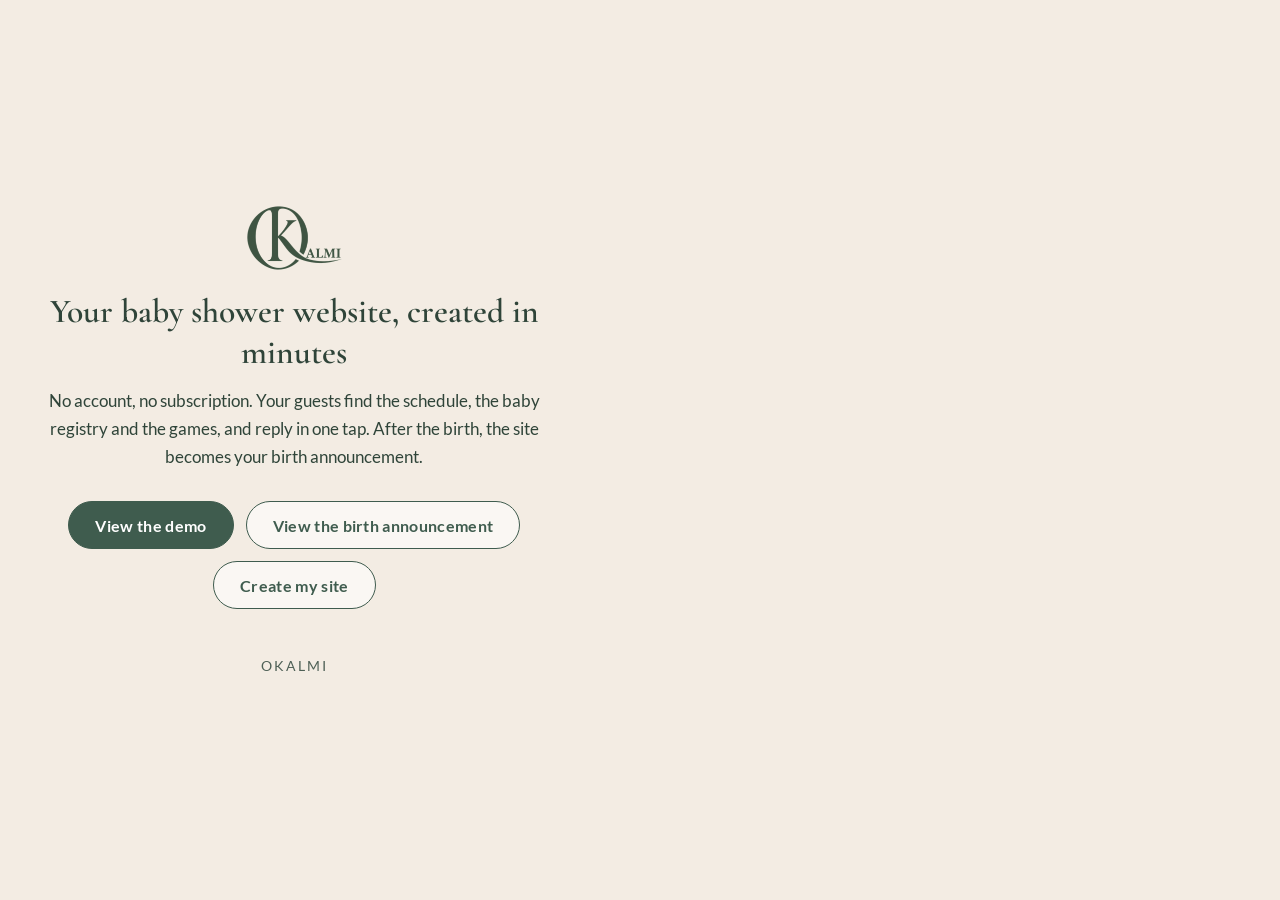
==== commit 49c3b6d0: "Nouveau logo OKALMI (en-tete, accueil, erreur) et icone d'onglet Co-Authored-By: Claude Opus 5.5 <no" ====
--- a/index.html
+++ b/index.html
@@ -1,2 +1,2 @@
 <!doctype html><!-- (c) OKALMI. Tous droits réservés. -->
-<html lang="fr"><head><meta charset="utf-8"><meta name="viewport" content="width=device-width,initial-scale=1,viewport-fit=cover"><title>Baby shower</title><meta name="description" content="Notre baby shower : programme, liste de naissance, jeux et réponse en un geste."><meta name="robots" content="noindex,nofollow"><meta name="referrer" content="no-referrer"><meta http-equiv="Content-Security-Policy" content="default-src 'self'; img-src 'self' data: blob: https://res.cloudinary.com; style-src 'self' 'unsafe-inline'; script-src 'self'; connect-src 'self'; media-src 'self'; object-src 'none'; base-uri 'none'"><meta name="theme-color" content="#fdfaf8"><meta property="og:title" content="Baby shower"><meta property="og:description" content="Programme, liste de naissance, jeux et réponse en un geste."><meta property="og:image" content="https://okalmi-studio.github.io/baby-shower/img/partage.jpg"><link rel="icon" href="favicon.ico" sizes="any"><link rel="icon" type="image/png" sizes="64x64" href="img/okalmi.png"><link rel="apple-touch-icon" href="img/icon.png"><link rel="stylesheet" href="v.css?v=3ab864a3"></head><body><div id="app"></div><noscript><p style="padding:2em;text-align:center">Ce site a besoin de JavaScript pour s'afficher. / This website needs JavaScript.</p></noscript><script src="v.js?v=08e44267"></script></body></html>+<html lang="fr"><head><meta charset="utf-8"><meta name="viewport" content="width=device-width,initial-scale=1,viewport-fit=cover"><title>Baby shower</title><meta name="description" content="Notre baby shower : programme, liste de naissance, jeux et réponse en un geste."><meta name="robots" content="noindex,nofollow"><meta name="referrer" content="no-referrer"><meta http-equiv="Content-Security-Policy" content="default-src 'self'; img-src 'self' data: blob: https://res.cloudinary.com; style-src 'self' 'unsafe-inline'; script-src 'self'; connect-src 'self'; media-src 'self'; object-src 'none'; base-uri 'none'"><meta name="theme-color" content="#fdfaf8"><meta property="og:title" content="Baby shower"><meta property="og:description" content="Programme, liste de naissance, jeux et réponse en un geste."><meta property="og:image" content="https://okalmi-studio.github.io/baby-shower/img/partage.jpg"><link rel="icon" href="favicon.ico" sizes="any"><link rel="icon" type="image/png" sizes="64x64" href="img/okalmi.png"><link rel="apple-touch-icon" href="img/icon.png"><link rel="stylesheet" href="v.css?v=3646acd7"></head><body><div id="app"></div><noscript><p style="padding:2em;text-align:center">Ce site a besoin de JavaScript pour s'afficher. / This website needs JavaScript.</p></noscript><script src="v.js?v=245d3a0a"></script></body></html>
--- a/v.css
+++ b/v.css
@@ -1,2 +1,2 @@
 /*! Site de baby shower OKALMI — (c) OKALMI. Tous droits réservés. Reproduction, modification et réutilisation interdites sans accord écrit. Voir LICENSE. */
-@font-face{font-family:Allura;font-style:normal;font-weight:400;font-display:swap;src:url(fonts/allura-latin-ext-400-normal.woff2) format("woff2");unicode-range:U+0100-02BA,U+02BD-02C5,U+02C7-02CC,U+02CE-02D7,U+02DD-02FF,U+0304,U+0308,U+0329,U+1D00-1DBF,U+1E00-1E9F,U+1EF2-1EFF,U+2020,U+20A0-20AB,U+20AD-20C0,U+2113,U+2C60-2C7F,U+A720-A7FF}@font-face{font-family:Allura;font-style:normal;font-weight:400;font-display:swap;src:url(fonts/allura-latin-400-normal.woff2) format("woff2");unicode-range:U+0000-00FF,U+0131,U+0152-0153,U+02BB-02BC,U+02C6,U+02DA,U+02DC,U+0304,U+0308,U+0329,U+2000-206F,U+20AC,U+2122,U+2191,U+2193,U+2212,U+2215,U+FEFF,U+FFFD}@font-face{font-family:Cormorant Garamond;font-style:normal;font-weight:500;font-display:swap;src:url(fonts/cormorant-garamond-latin-ext-500-normal.woff2) format("woff2");unicode-range:U+0100-02BA,U+02BD-02C5,U+02C7-02CC,U+02CE-02D7,U+02DD-02FF,U+0304,U+0308,U+0329,U+1D00-1DBF,U+1E00-1E9F,U+1EF2-1EFF,U+2020,U+20A0-20AB,U+20AD-20C0,U+2113,U+2C60-2C7F,U+A720-A7FF}@font-face{font-family:Cormorant Garamond;font-style:normal;font-weight:500;font-display:swap;src:url(fonts/cormorant-garamond-latin-500-normal.woff2) format("woff2");unicode-range:U+0000-00FF,U+0131,U+0152-0153,U+02BB-02BC,U+02C6,U+02DA,U+02DC,U+0304,U+0308,U+0329,U+2000-206F,U+20AC,U+2122,U+2191,U+2193,U+2212,U+2215,U+FEFF,U+FFFD}@font-face{font-family:Cormorant Garamond;font-style:normal;font-weight:600;font-display:swap;src:url(fonts/cormorant-garamond-latin-ext-600-normal.woff2) format("woff2");unicode-range:U+0100-02BA,U+02BD-02C5,U+02C7-02CC,U+02CE-02D7,U+02DD-02FF,U+0304,U+0308,U+0329,U+1D00-1DBF,U+1E00-1E9F,U+1EF2-1EFF,U+2020,U+20A0-20AB,U+20AD-20C0,U+2113,U+2C60-2C7F,U+A720-A7FF}@font-face{font-family:Cormorant Garamond;font-style:normal;font-weight:600;font-display:swap;src:url(fonts/cormorant-garamond-latin-600-normal.woff2) format("woff2");unicode-range:U+0000-00FF,U+0131,U+0152-0153,U+02BB-02BC,U+02C6,U+02DA,U+02DC,U+0304,U+0308,U+0329,U+2000-206F,U+20AC,U+2122,U+2191,U+2193,U+2212,U+2215,U+FEFF,U+FFFD}@font-face{font-family:Lato;font-style:normal;font-weight:400;font-display:swap;src:url(fonts/lato-latin-ext-400-normal.woff2) format("woff2");unicode-range:U+0100-02BA,U+02BD-02C5,U+02C7-02CC,U+02CE-02D7,U+02DD-02FF,U+0304,U+0308,U+0329,U+1D00-1DBF,U+1E00-1E9F,U+1EF2-1EFF,U+2020,U+20A0-20AB,U+20AD-20C0,U+2113,U+2C60-2C7F,U+A720-A7FF}@font-face{font-family:Lato;font-style:normal;font-weight:400;font-display:swap;src:url(fonts/lato-latin-400-normal.woff2) format("woff2");unicode-range:U+0000-00FF,U+0131,U+0152-0153,U+02BB-02BC,U+02C6,U+02DA,U+02DC,U+0304,U+0308,U+0329,U+2000-206F,U+20AC,U+2122,U+2191,U+2193,U+2212,U+2215,U+FEFF,U+FFFD}@font-face{font-family:Lato;font-style:italic;font-weight:400;font-display:swap;src:url(fonts/lato-latin-ext-400-italic.woff2) format("woff2");unicode-range:U+0100-02BA,U+02BD-02C5,U+02C7-02CC,U+02CE-02D7,U+02DD-02FF,U+0304,U+0308,U+0329,U+1D00-1DBF,U+1E00-1E9F,U+1EF2-1EFF,U+2020,U+20A0-20AB,U+20AD-20C0,U+2113,U+2C60-2C7F,U+A720-A7FF}@font-face{font-family:Lato;font-style:italic;font-weight:400;font-display:swap;src:url(fonts/lato-latin-400-italic.woff2) format("woff2");unicode-range:U+0000-00FF,U+0131,U+0152-0153,U+02BB-02BC,U+02C6,U+02DA,U+02DC,U+0304,U+0308,U+0329,U+2000-206F,U+20AC,U+2122,U+2191,U+2193,U+2212,U+2215,U+FEFF,U+FFFD}@font-face{font-family:Lato;font-style:normal;font-weight:700;font-display:swap;src:url(fonts/lato-latin-ext-700-normal.woff2) format("woff2");unicode-range:U+0100-02BA,U+02BD-02C5,U+02C7-02CC,U+02CE-02D7,U+02DD-02FF,U+0304,U+0308,U+0329,U+1D00-1DBF,U+1E00-1E9F,U+1EF2-1EFF,U+2020,U+20A0-20AB,U+20AD-20C0,U+2113,U+2C60-2C7F,U+A720-A7FF}@font-face{font-family:Lato;font-style:normal;font-weight:700;font-display:swap;src:url(fonts/lato-latin-700-normal.woff2) format("woff2");unicode-range:U+0000-00FF,U+0131,U+0152-0153,U+02BB-02BC,U+02C6,U+02DA,U+02DC,U+0304,U+0308,U+0329,U+2000-206F,U+20AC,U+2122,U+2191,U+2193,U+2212,U+2215,U+FEFF,U+FFFD}@font-face{font-family:Playfair Display;font-style:normal;font-weight:400;font-display:swap;src:url(fonts/playfair-display-latin-ext-400-normal.woff2) format("woff2");unicode-range:U+0100-02BA,U+02BD-02C5,U+02C7-02CC,U+02CE-02D7,U+02DD-02FF,U+0304,U+0308,U+0329,U+1D00-1DBF,U+1E00-1E9F,U+1EF2-1EFF,U+2020,U+20A0-20AB,U+20AD-20C0,U+2113,U+2C60-2C7F,U+A720-A7FF}@font-face{font-family:Playfair Display;font-style:normal;font-weight:400;font-display:swap;src:url(fonts/playfair-display-latin-400-normal.woff2) format("woff2");unicode-range:U+0000-00FF,U+0131,U+0152-0153,U+02BB-02BC,U+02C6,U+02DA,U+02DC,U+0304,U+0308,U+0329,U+2000-206F,U+20AC,U+2122,U+2191,U+2193,U+2212,U+2215,U+FEFF,U+FFFD}@font-face{font-family:Playfair Display;font-style:italic;font-weight:400;font-display:swap;src:url(fonts/playfair-display-latin-ext-400-italic.woff2) format("woff2");unicode-range:U+0100-02BA,U+02BD-02C5,U+02C7-02CC,U+02CE-02D7,U+02DD-02FF,U+0304,U+0308,U+0329,U+1D00-1DBF,U+1E00-1E9F,U+1EF2-1EFF,U+2020,U+20A0-20AB,U+20AD-20C0,U+2113,U+2C60-2C7F,U+A720-A7FF}@font-face{font-family:Playfair Display;font-style:italic;font-weight:400;font-display:swap;src:url(fonts/playfair-display-latin-400-italic.woff2) format("woff2");unicode-range:U+0000-00FF,U+0131,U+0152-0153,U+02BB-02BC,U+02C6,U+02DA,U+02DC,U+0304,U+0308,U+0329,U+2000-206F,U+20AC,U+2122,U+2191,U+2193,U+2212,U+2215,U+FEFF,U+FFFD}@font-face{font-family:Playfair Display;font-style:normal;font-weight:500;font-display:swap;src:url(fonts/playfair-display-latin-ext-500-normal.woff2) format("woff2");unicode-range:U+0100-02BA,U+02BD-02C5,U+02C7-02CC,U+02CE-02D7,U+02DD-02FF,U+0304,U+0308,U+0329,U+1D00-1DBF,U+1E00-1E9F,U+1EF2-1EFF,U+2020,U+20A0-20AB,U+20AD-20C0,U+2113,U+2C60-2C7F,U+A720-A7FF}@font-face{font-family:Playfair Display;font-style:normal;font-weight:500;font-display:swap;src:url(fonts/playfair-display-latin-500-normal.woff2) format("woff2");unicode-range:U+0000-00FF,U+0131,U+0152-0153,U+02BB-02BC,U+02C6,U+02DA,U+02DC,U+0304,U+0308,U+0329,U+2000-206F,U+20AC,U+2122,U+2191,U+2193,U+2212,U+2215,U+FEFF,U+FFFD}@font-face{font-family:Playfair Display;font-style:italic;font-weight:500;font-display:swap;src:url(fonts/playfair-display-latin-ext-500-italic.woff2) format("woff2");unicode-range:U+0100-02BA,U+02BD-02C5,U+02C7-02CC,U+02CE-02D7,U+02DD-02FF,U+0304,U+0308,U+0329,U+1D00-1DBF,U+1E00-1E9F,U+1EF2-1EFF,U+2020,U+20A0-20AB,U+20AD-20C0,U+2113,U+2C60-2C7F,U+A720-A7FF}@font-face{font-family:Playfair Display;font-style:italic;font-weight:500;font-display:swap;src:url(fonts/playfair-display-latin-500-italic.woff2) format("woff2");unicode-range:U+0000-00FF,U+0131,U+0152-0153,U+02BB-02BC,U+02C6,U+02DA,U+02DC,U+0304,U+0308,U+0329,U+2000-206F,U+20AC,U+2122,U+2191,U+2193,U+2212,U+2215,U+FEFF,U+FFFD}@font-face{font-family:Playfair Display;font-style:normal;font-weight:600;font-display:swap;src:url(fonts/playfair-display-latin-ext-600-normal.woff2) format("woff2");unicode-range:U+0100-02BA,U+02BD-02C5,U+02C7-02CC,U+02CE-02D7,U+02DD-02FF,U+0304,U+0308,U+0329,U+1D00-1DBF,U+1E00-1E9F,U+1EF2-1EFF,U+2020,U+20A0-20AB,U+20AD-20C0,U+2113,U+2C60-2C7F,U+A720-A7FF}@font-face{font-family:Playfair Display;font-style:normal;font-weight:600;font-display:swap;src:url(fonts/playfair-display-latin-600-normal.woff2) format("woff2");unicode-range:U+0000-00FF,U+0131,U+0152-0153,U+02BB-02BC,U+02C6,U+02DA,U+02DC,U+0304,U+0308,U+0329,U+2000-206F,U+20AC,U+2122,U+2191,U+2193,U+2212,U+2215,U+FEFF,U+FFFD}@font-face{font-family:Jost;font-style:normal;font-weight:300;font-display:swap;src:url(fonts/jost-latin-ext-300-normal.woff2) format("woff2");unicode-range:U+0100-02BA,U+02BD-02C5,U+02C7-02CC,U+02CE-02D7,U+02DD-02FF,U+0304,U+0308,U+0329,U+1D00-1DBF,U+1E00-1E9F,U+1EF2-1EFF,U+2020,U+20A0-20AB,U+20AD-20C0,U+2113,U+2C60-2C7F,U+A720-A7FF}@font-face{font-family:Jost;font-style:normal;font-weight:300;font-display:swap;src:url(fonts/jost-latin-300-normal.woff2) format("woff2");unicode-range:U+0000-00FF,U+0131,U+0152-0153,U+02BB-02BC,U+02C6,U+02DA,U+02DC,U+0304,U+0308,U+0329,U+2000-206F,U+20AC,U+2122,U+2191,U+2193,U+2212,U+2215,U+FEFF,U+FFFD}@font-face{font-family:Jost;font-style:normal;font-weight:400;font-display:swap;src:url(fonts/jost-latin-ext-400-normal.woff2) format("woff2");unicode-range:U+0100-02BA,U+02BD-02C5,U+02C7-02CC,U+02CE-02D7,U+02DD-02FF,U+0304,U+0308,U+0329,U+1D00-1DBF,U+1E00-1E9F,U+1EF2-1EFF,U+2020,U+20A0-20AB,U+20AD-20C0,U+2113,U+2C60-2C7F,U+A720-A7FF}@font-face{font-family:Jost;font-style:normal;font-weight:400;font-display:swap;src:url(fonts/jost-latin-400-normal.woff2) format("woff2");unicode-range:U+0000-00FF,U+0131,U+0152-0153,U+02BB-02BC,U+02C6,U+02DA,U+02DC,U+0304,U+0308,U+0329,U+2000-206F,U+20AC,U+2122,U+2191,U+2193,U+2212,U+2215,U+FEFF,U+FFFD}@font-face{font-family:Jost;font-style:normal;font-weight:500;font-display:swap;src:url(fonts/jost-latin-ext-500-normal.woff2) format("woff2");unicode-range:U+0100-02BA,U+02BD-02C5,U+02C7-02CC,U+02CE-02D7,U+02DD-02FF,U+0304,U+0308,U+0329,U+1D00-1DBF,U+1E00-1E9F,U+1EF2-1EFF,U+2020,U+20A0-20AB,U+20AD-20C0,U+2113,U+2C60-2C7F,U+A720-A7FF}@font-face{font-family:Jost;font-style:normal;font-weight:500;font-display:swap;src:url(fonts/jost-latin-500-normal.woff2) format("woff2");unicode-range:U+0000-00FF,U+0131,U+0152-0153,U+02BB-02BC,U+02C6,U+02DA,U+02DC,U+0304,U+0308,U+0329,U+2000-206F,U+20AC,U+2122,U+2191,U+2193,U+2212,U+2215,U+FEFF,U+FFFD}@font-face{font-family:Jost;font-style:normal;font-weight:700;font-display:swap;src:url(fonts/jost-latin-ext-700-normal.woff2) format("woff2");unicode-range:U+0100-02BA,U+02BD-02C5,U+02C7-02CC,U+02CE-02D7,U+02DD-02FF,U+0304,U+0308,U+0329,U+1D00-1DBF,U+1E00-1E9F,U+1EF2-1EFF,U+2020,U+20A0-20AB,U+20AD-20C0,U+2113,U+2C60-2C7F,U+A720-A7FF}@font-face{font-family:Jost;font-style:normal;font-weight:700;font-display:swap;src:url(fonts/jost-latin-700-normal.woff2) format("woff2");unicode-range:U+0000-00FF,U+0131,U+0152-0153,U+02BB-02BC,U+02C6,U+02DA,U+02DC,U+0304,U+0308,U+0329,U+2000-206F,U+20AC,U+2122,U+2191,U+2193,U+2212,U+2215,U+FEFF,U+FFFD}@font-face{font-family:Pinyon Script;font-style:normal;font-weight:400;font-display:swap;src:url(fonts/pinyon-script-latin-ext-400-normal.woff2) format("woff2");unicode-range:U+0100-02BA,U+02BD-02C5,U+02C7-02CC,U+02CE-02D7,U+02DD-02FF,U+0304,U+0308,U+0329,U+1D00-1DBF,U+1E00-1E9F,U+1EF2-1EFF,U+2020,U+20A0-20AB,U+20AD-20C0,U+2113,U+2C60-2C7F,U+A720-A7FF}@font-face{font-family:Pinyon Script;font-style:normal;font-weight:400;font-display:swap;src:url(fonts/pinyon-script-latin-400-normal.woff2) format("woff2");unicode-range:U+0000-00FF,U+0131,U+0152-0153,U+02BB-02BC,U+02C6,U+02DA,U+02DC,U+0304,U+0308,U+0329,U+2000-206F,U+20AC,U+2122,U+2191,U+2193,U+2212,U+2215,U+FEFF,U+FFFD}@font-face{font-family:EB Garamond;font-style:normal;font-weight:400;font-display:swap;src:url(fonts/eb-garamond-latin-ext-400-normal.woff2) format("woff2");unicode-range:U+0100-02BA,U+02BD-02C5,U+02C7-02CC,U+02CE-02D7,U+02DD-02FF,U+0304,U+0308,U+0329,U+1D00-1DBF,U+1E00-1E9F,U+1EF2-1EFF,U+2020,U+20A0-20AB,U+20AD-20C0,U+2113,U+2C60-2C7F,U+A720-A7FF}@font-face{font-family:EB Garamond;font-style:normal;font-weight:400;font-display:swap;src:url(fonts/eb-garamond-latin-400-normal.woff2) format("woff2");unicode-range:U+0000-00FF,U+0131,U+0152-0153,U+02BB-02BC,U+02C6,U+02DA,U+02DC,U+0304,U+0308,U+0329,U+2000-206F,U+20AC,U+2122,U+2191,U+2193,U+2212,U+2215,U+FEFF,U+FFFD}@font-face{font-family:EB Garamond;font-style:italic;font-weight:400;font-display:swap;src:url(fonts/eb-garamond-latin-ext-400-italic.woff2) format("woff2");unicode-range:U+0100-02BA,U+02BD-02C5,U+02C7-02CC,U+02CE-02D7,U+02DD-02FF,U+0304,U+0308,U+0329,U+1D00-1DBF,U+1E00-1E9F,U+1EF2-1EFF,U+2020,U+20A0-20AB,U+20AD-20C0,U+2113,U+2C60-2C7F,U+A720-A7FF}@font-face{font-family:EB Garamond;font-style:italic;font-weight:400;font-display:swap;src:url(fonts/eb-garamond-latin-400-italic.woff2) format("woff2");unicode-range:U+0000-00FF,U+0131,U+0152-0153,U+02BB-02BC,U+02C6,U+02DA,U+02DC,U+0304,U+0308,U+0329,U+2000-206F,U+20AC,U+2122,U+2191,U+2193,U+2212,U+2215,U+FEFF,U+FFFD}@font-face{font-family:EB Garamond;font-style:normal;font-weight:700;font-display:swap;src:url(fonts/eb-garamond-latin-ext-700-normal.woff2) format("woff2");unicode-range:U+0100-02BA,U+02BD-02C5,U+02C7-02CC,U+02CE-02D7,U+02DD-02FF,U+0304,U+0308,U+0329,U+1D00-1DBF,U+1E00-1E9F,U+1EF2-1EFF,U+2020,U+20A0-20AB,U+20AD-20C0,U+2113,U+2C60-2C7F,U+A720-A7FF}@font-face{font-family:EB Garamond;font-style:normal;font-weight:700;font-display:swap;src:url(fonts/eb-garamond-latin-700-normal.woff2) format("woff2");unicode-range:U+0000-00FF,U+0131,U+0152-0153,U+02BB-02BC,U+02C6,U+02DA,U+02DC,U+0304,U+0308,U+0329,U+2000-206F,U+20AC,U+2122,U+2191,U+2193,U+2212,U+2215,U+FEFF,U+FFFD}@font-face{font-family:Yeseva One;font-style:normal;font-weight:400;font-display:swap;src:url(fonts/yeseva-one-latin-ext-400-normal.woff2) format("woff2");unicode-range:U+0100-02BA,U+02BD-02C5,U+02C7-02CC,U+02CE-02D7,U+02DD-02FF,U+0304,U+0308,U+0329,U+1D00-1DBF,U+1E00-1E9F,U+1EF2-1EFF,U+2020,U+20A0-20AB,U+20AD-20C0,U+2113,U+2C60-2C7F,U+A720-A7FF}@font-face{font-family:Yeseva One;font-style:normal;font-weight:400;font-display:swap;src:url(fonts/yeseva-one-latin-400-normal.woff2) format("woff2");unicode-range:U+0000-00FF,U+0131,U+0152-0153,U+02BB-02BC,U+02C6,U+02DA,U+02DC,U+0304,U+0308,U+0329,U+2000-206F,U+20AC,U+2122,U+2191,U+2193,U+2212,U+2215,U+FEFF,U+FFFD}@font-face{font-family:Marcellus;font-style:normal;font-weight:400;font-display:swap;src:url(fonts/marcellus-latin-ext-400-normal.woff2) format("woff2");unicode-range:U+0100-02BA,U+02BD-02C5,U+02C7-02CC,U+02CE-02D7,U+02DD-02FF,U+0304,U+0308,U+0329,U+1D00-1DBF,U+1E00-1E9F,U+1EF2-1EFF,U+2020,U+20A0-20AB,U+20AD-20C0,U+2113,U+2C60-2C7F,U+A720-A7FF}@font-face{font-family:Marcellus;font-style:normal;font-weight:400;font-display:swap;src:url(fonts/marcellus-latin-400-normal.woff2) format("woff2");unicode-range:U+0000-00FF,U+0131,U+0152-0153,U+02BB-02BC,U+02C6,U+02DA,U+02DC,U+0304,U+0308,U+0329,U+2000-206F,U+20AC,U+2122,U+2191,U+2193,U+2212,U+2215,U+FEFF,U+FFFD}*,*:before,*:after{box-sizing:border-box}html{-webkit-text-size-adjust:100%;text-size-adjust:100%}html.lock{overflow:hidden}body{margin:0;background:var(--paper);color:var(--ink);font:400 var(--fs,17px)/1.65 var(--fb),system-ui,-apple-system,"Segoe UI",sans-serif;-webkit-font-smoothing:antialiased;overflow-wrap:break-word}img{max-width:100%;display:block}a{color:var(--act)}button{font:inherit;color:inherit}:focus-visible{outline:3px solid var(--act);outline-offset:3px;border-radius:4px}.ic{width:1.25em;height:1.25em;flex:none}.center{text-align:center}body{--paper:#fdfaf8;--paper2:#fbf9f9;--ink:#414a63;--mute:#5d6680;--line:#dde3ee;--card:rgba(255,255,255,.84);--ac:#58789f;--act:#58789f;--aci:#fff;--fn:"Allura";--fh:"Cormorant Garamond";--fb:"Lato";--rad:999px;--crad:20px;--fit:1}.st-nu{--k:"nu"}.st-bo{--paper:#fceedd;--paper2:#fcf8f4;--ink:#553628;--mute:#7a5646;--line:#ecd3bd;--fn:"Playfair Display";--fh:"Playfair Display";--fb:"Jost";--rad:14px;--crad:22px}.st-sa{--paper:#fcf4e9;--paper2:#fcfaf9;--ink:#3c4630;--mute:#5d6850;--line:#dfe1cb;--fn:"Yeseva One";--fh:"Marcellus";--fb:"Lato";--rad:14px;--crad:16px}.st-fl{--paper:#fcf8f2;--paper2:#fdf9f8;--ink:#463650;--mute:#6a5a74;--line:#e6dcea;--fn:"Pinyon Script";--fh:"Cormorant Garamond";--fb:"EB Garamond";--fs:19px;--rad:999px;--crad:18px}.st-mi{--paper:#faf6f2;--paper2:#fbf9f9;--ink:#2f2c29;--mute:#5f5a55;--line:#e3dad1;--fn:"Jost";--fh:"Jost";--fb:"Jost";--rad:6px;--crad:8px}.hero{position:relative;min-height:100vh;min-height:100svh;display:flex;flex-direction:column;align-items:center;justify-content:center;text-align:center;overflow:hidden;background:var(--paper)}.hero-img{position:absolute;inset:0;width:100%;height:100%;object-fit:cover}.hero-in{position:relative;z-index:2;padding:24px 26px;width:100%;max-width:600px;animation:fade 1.4s ease both}.hero--bottom{justify-content:flex-end}.hero--bottom:after{content:"";position:absolute;inset:auto 0 0;height:66%;z-index:1;background:linear-gradient(to top,var(--paper) 0,var(--paper) 30%,rgba(255,255,255,0))}.hero--bottom .hero-in{padding-bottom:86px}.hero--top{justify-content:flex-start}.hero--top:after{content:"";position:absolute;inset:0 0 auto;height:56%;z-index:1;background:linear-gradient(to bottom,var(--paper) 0,var(--paper) 22%,rgba(255,255,255,0))}.hero--top .hero-in{padding-top:max(64px,9vh)}.kicker{margin:0 0 10px;font:500 .78rem/1.5 var(--fb);letter-spacing:.24em;text-transform:uppercase;color:var(--mute)}.names{margin:0;display:flex;flex-direction:column;align-items:center;font:400 calc(clamp(3.5rem,17vw,5.6rem)*var(--fit))/1.02 var(--fn),cursive;color:var(--ink)}.names .amp{font-size:.55em;line-height:1.15;color:var(--act)}.hero-date{margin:16px 0 0;font:500 1.3rem/1.4 var(--fh),serif;color:var(--ink)}.hero-down{position:absolute;z-index:3;bottom:18px;left:50%;margin-left:-24px;width:48px;height:48px;display:grid;place-items:center;border:0;border-radius:50%;background:#ffffffb3;color:var(--ink);cursor:pointer;animation:bob 2.6s ease-in-out infinite}.st-bo .names{font:italic 400 calc(clamp(2.8rem,13vw,4.4rem)*var(--fit))/1.1 var(--fn),serif}.st-sa .names{font-size:calc(clamp(2.6rem,12vw,4rem)*var(--fit));line-height:1.12}.st-mi .names{font:300 calc(clamp(2.1rem,10vw,3.4rem)*var(--fit))/1.2 var(--fn),sans-serif;letter-spacing:.2em;text-transform:uppercase;padding-inline-start:.2em}.st-mi .names .amp{font-size:.5em;letter-spacing:0}.st-mi .hero-date{font-weight:300;letter-spacing:.16em;text-transform:uppercase;font-size:.95rem}.sec{position:relative;padding:60px 22px}.sec-in{position:relative;max-width:620px;margin:0 auto}h2{margin:0 0 34px;text-align:center;font:500 clamp(2rem,7.5vw,2.7rem)/1.15 var(--fh),serif;color:var(--ink)}.st-bo h2{font-style:italic}.st-mi h2{font-weight:300;letter-spacing:.2em;text-transform:uppercase;font-size:clamp(1.4rem,5.4vw,1.8rem)}.l2{font-style:italic;opacity:.86}.l2:before{content:"\b7  ";font-style:normal}.l2b{display:block;margin-top:.4em}.l2.l2b:before{content:none}h2 .l2,h3 .l2,.ev-time .l2,.cd-b .l2,.kicker .l2,.hero-date .l2,legend .l2,.fld>span .l2,.fld-l .l2,.stp-l .l2,.day .l2{display:block;font-size:.62em;margin-top:.15em}h2 .l2:before,h3 .l2:before,.ev-time .l2:before,.cd-b .l2:before,.kicker .l2:before,.hero-date .l2:before,legend .l2:before,.fld>span .l2:before,.fld-l .l2:before,.stp-l .l2:before,.day .l2:before{content:none}.fld>span .l2,legend .l2,.fld-l .l2,.stp-l .l2,.kicker .l2,.cd-b .l2{font-size:.86em}.welcome{min-height:88vh;min-height:88svh;display:flex;align-items:center;text-align:center;background:var(--paper) center/cover no-repeat}.st-nu .welcome{background-image:url(img/nu-fond1.webp)}.st-bo .welcome{background-image:url(img/bo-fond1.webp)}.st-sa .welcome{background-image:url(img/sa-fond1.webp)}.st-mi .welcome{background-image:url(img/mi-fond1.webp)}.welcome .sec-in{width:100%}.mono{position:relative;width:min(66vw,250px);aspect-ratio:1;margin:0 auto 18px}.mono img{width:100%;height:100%}.mono-t{position:absolute;inset:0;display:grid;place-items:center;padding-top:.1em;font:400 2.5rem/1 var(--fn),cursive;color:var(--act);white-space:nowrap}.mono-s{font-size:1.5rem}.st-bo .mono-t{font-style:italic;font-size:2rem}.st-sa .mono-t{font-size:1.8rem}.st-mi .mono-t{font-weight:300;font-size:1.7rem;letter-spacing:.14em;padding-inline-start:.14em}.st-bo .mono-s,.st-sa .mono-s,.st-mi .mono-s{font-size:1.15rem}.welcome-t{max-width:30em;margin:0 auto;font:500 1.22rem/1.6 var(--fh),serif}.st-mi .welcome-t{font-weight:300}.st-sa .welcome-t{font-size:1.12rem}.cd{display:flex;justify-content:center;gap:9px;margin-top:30px}.cd-b{flex:0 1 78px;padding:12px 4px 10px;border:1px solid var(--line);border-radius:var(--crad);background:var(--card)}.st-nu .cd-b,.st-bo .cd-b{border-radius:16px}.cd-b b{display:block;font:600 1.85rem/1.1 var(--fh),serif;font-variant-numeric:tabular-nums lining-nums;color:var(--act)}.st-mi .cd-b b{font-weight:300}.cd-b span{display:block;margin-top:4px;font-size:.72rem;letter-spacing:.06em;text-transform:uppercase;color:var(--mute)}.cd-msg{margin:0;font:500 1.5rem var(--fh),serif;color:var(--act)}.sep{display:flex;justify-content:center;padding:6px 24px;background:var(--paper)}.sep img{width:min(80%,400px);height:auto}.tl{list-style:none;margin:0;padding:0}.day{margin:8px 0 22px;text-align:center;font:700 .8rem var(--fb);letter-spacing:.16em;text-transform:uppercase;color:var(--mute)}.ev{display:grid;grid-template-columns:74px 1fr;gap:0 16px}.ev-time{padding-top:1px;text-align:end;font:600 1.18rem/1.4 var(--fh),serif;color:var(--act)}.st-mi .ev-time{font-weight:400}.ev-body{position:relative;padding:0 0 30px;padding-inline-start:20px;border-inline-start:1px solid var(--line);min-width:0}.ev-body:before{content:"";position:absolute;top:9px;inset-inline-start:-5px;width:9px;height:9px;border-radius:50%;background:var(--ac)}.st-mi .ev-body:before{border-radius:0;transform:rotate(45deg)}.ev:last-of-type .ev-body{padding-bottom:6px}.ev h3{margin:0 0 4px;font:600 1.36rem/1.25 var(--fh),serif}.st-mi .ev h3{font-weight:500;font-size:1.2rem}.ev-place{margin:0;font-weight:700}.ev-addr{margin:0;font-size:.94em;color:var(--mute)}.ev-note{margin:6px 0 0;font-style:italic;color:var(--mute)}.ev-act{display:flex;flex-wrap:wrap;gap:8px;margin-top:12px}.chip{display:inline-flex;align-items:center;gap:6px;min-height:44px;padding:8px 14px;border:1px solid var(--line);border-radius:var(--rad);background:var(--card);color:var(--ink);font:500 .88rem/1.2 var(--fb),sans-serif;text-decoration:none;cursor:pointer;list-style:none;-webkit-tap-highlight-color:transparent}.chip::-webkit-details-marker{display:none}.chip .ic{color:var(--act)}.chip:hover{border-color:var(--act)}.calm{position:relative}.calm-m{position:absolute;z-index:6;top:calc(100% + 6px);inset-inline-start:0;display:grid;min-width:236px;padding:6px;background:#fff;border:1px solid var(--line);border-radius:14px;box-shadow:0 12px 32px #281e1429}.calm-m a,.calm-m button{min-height:46px;padding:11px 14px;border:0;border-radius:10px;background:none;color:var(--ink);font:500 .95rem var(--fb),sans-serif;text-align:start;text-decoration:none;cursor:pointer}.calm-m a:hover,.calm-m button:hover{background:var(--paper2)}.prog .center{margin:26px 0 0}.cards{display:grid;gap:14px}.card{padding:20px 22px;border:1px solid var(--line);border-radius:var(--crad);background:var(--card)}.st-sa .card{border-width:2px}.card h3{display:flex;align-items:center;gap:10px;margin:0 0 8px;font:600 1.3rem/1.25 var(--fh),serif}.card h3 .ic{color:var(--act);width:1.15em;height:1.15em}.st-mi .card h3{font-weight:500;font-size:1.12rem;letter-spacing:.06em;text-transform:uppercase}.card p{margin:0 0 10px}.card p:last-child{margin-bottom:0}.gifts{list-style:none;margin:0 0 14px;padding:0}.gifts li{padding:10px 0;border-top:1px solid var(--line)}.gifts li:first-child{border-top:0}.gifts b{display:block}.gifts small{display:block;font-size:.92em;color:var(--mute)}.contacts{list-style:none;margin:0;padding:0;display:grid;gap:10px}.contacts li{display:flex;flex-wrap:wrap;align-items:center;justify-content:space-between;gap:8px}.faq{border-top:1px solid var(--line)}.faq:first-of-type{border-top:0}.faq summary{position:relative;padding:13px 0;padding-inline-end:30px;font-weight:700;cursor:pointer;list-style:none;min-height:44px}.faq summary::-webkit-details-marker{display:none}.faq summary:after{content:"+";position:absolute;inset-inline-end:4px;top:8px;font-size:1.4rem;font-weight:400;color:var(--act)}.faq[open] summary:after{content:"\2013"}.faq p{margin:0 0 14px}.rsvp{padding:76px 22px 84px;text-align:center;background:var(--paper2);overflow:hidden}.rsvp:before{content:"";position:absolute;inset:0 auto 0 0;width:min(100%,420px);background:left center/cover no-repeat;-webkit-mask-image:linear-gradient(to right,#000 25%,transparent);mask-image:linear-gradient(to right,#000 25%,transparent)}.st-nu .rsvp:before{background-image:url(img/nu-fond2.webp)}.st-bo .rsvp:before{background-image:url(img/bo-fond2.webp)}.st-sa .rsvp:before{background-image:url(img/sa-fond2.webp)}.st-mi .rsvp:before{background-image:url(img/mi-fond2.webp)}.rsvp h2{margin-bottom:16px}.lead{margin:0 auto 8px;max-width:26em}.deadline{margin:0 0 26px;font-weight:700;color:var(--act)}.btn{display:inline-flex;align-items:center;justify-content:center;gap:9px;min-height:48px;padding:11px 26px;border:1px solid var(--ac);border-radius:var(--rad);font:700 1rem/1.2 var(--fb),sans-serif;letter-spacing:.02em;text-decoration:none;cursor:pointer;transition:transform .15s ease,box-shadow .15s ease;-webkit-tap-highlight-color:transparent}.btn:hover{transform:translateY(-1px);box-shadow:0 6px 18px #281e1424}.btn-p{background:var(--ac);color:var(--aci)}.btn-o{background:#fff9;border-color:var(--act);color:var(--act)}.btn-xl{min-height:58px;padding:14px 38px;font-size:1.12rem}.st-mi .btn{letter-spacing:.12em;text-transform:uppercase;font-size:.88rem;font-weight:500}.st-mi .btn-xl{font-size:.95rem}.foot{padding:34px 20px calc(96px + env(safe-area-inset-bottom));text-align:center;font-size:.86rem;background:var(--paper)}.foot a{display:inline-block;padding:12px;color:var(--mute);text-decoration:none}.foot strong{letter-spacing:.14em;color:var(--ink)}.fab{position:fixed;z-index:20;inset-inline-end:16px;bottom:calc(16px + env(safe-area-inset-bottom));display:flex;align-items:center;gap:8px;height:54px;padding:0 20px 0 16px;border:0;border-radius:999px;background:var(--ac);color:var(--aci);box-shadow:0 6px 22px #1e140a47;font:700 .95rem var(--fb),sans-serif;cursor:pointer}.fab span{display:flex;align-items:center}.fab .ic{width:24px;height:24px}.fab .fab-p,.fab.on .fab-i{display:none}.fab.on .fab-p{display:flex}.fab.busy{animation:pulse 1s ease-in-out infinite}.fab .l2{display:none}.lang{position:fixed;z-index:20;top:calc(12px + env(safe-area-inset-top));inset-inline-end:12px;min-height:44px;padding:8px 16px;border:1px solid var(--line);border-radius:999px;background:#ffffffe0;color:var(--ink);font:700 .85rem var(--fb),sans-serif;cursor:pointer;-webkit-backdrop-filter:blur(6px);backdrop-filter:blur(6px)}.dlg{width:100%;max-width:560px;height:100%;max-height:100%;margin:0 auto;padding:0;border:0;background:var(--paper);color:var(--ink);overscroll-behavior:contain}.dlg::backdrop{background:#1e18128c}.dlg-in{position:relative;padding:30px 22px calc(34px + env(safe-area-inset-bottom))}.dlg h2{margin:0 48px 24px;font-size:1.9rem}.dlg-x{position:absolute;top:14px;inset-inline-end:12px;width:46px;height:46px;display:grid;place-items:center;border:0;border-radius:50%;background:none;cursor:pointer}.fld{display:block;min-width:0;margin:0 0 22px;padding:0;border:0}.fld>span,.fld legend,.fld-l{display:block;margin-bottom:8px;padding:0;font-weight:700}.fld input[type=text],.fld input[type=date],.fld input[type=time],.fld textarea{display:block;min-height:48px;width:100%;padding:12px 14px;border:1px solid var(--mute);border-radius:12px;background:#fff;color:#1f1f1f;font:400 16px/1.5 var(--fb),sans-serif}.st-mi .fld input,.st-mi .fld textarea{border-radius:2px}.hint{margin:6px 0 8px;font-size:.88rem;color:var(--mute)}.evq p{margin:12px 0 6px}.evq small{color:var(--mute)}.yn{display:grid;grid-template-columns:1fr 1fr;gap:8px}.yn label{position:relative;display:block}.yn input{position:absolute;opacity:0;inset:0;width:100%;height:100%;margin:0;cursor:pointer}.yn span{display:flex;align-items:center;justify-content:center;min-height:48px;padding:8px 10px;border:1px solid var(--mute);border-radius:var(--rad);background:#fff;text-align:center;font-size:.95rem;line-height:1.25;flex-direction:column}.yn span .l2{display:block;font-size:.82em}.yn span .l2:before{content:none}.yn input:checked+span{background:var(--ac);border-color:var(--ac);color:var(--aci);font-weight:700}.yn input:focus-visible+span{outline:3px solid var(--act);outline-offset:2px}.stp{display:flex;align-items:center;justify-content:space-between;gap:12px;padding:5px 0}.stp-c{display:flex;align-items:center;gap:6px;flex:none}.stp-c button{width:44px;height:44px;border:1px solid var(--mute);border-radius:50%;background:#fff;font-size:1.3rem;line-height:1;cursor:pointer}.stp-c output{min-width:34px;text-align:center;font-weight:700;font-size:1.1rem;font-variant-numeric:tabular-nums}.out{margin:0;padding:12px 14px;max-height:230px;overflow:auto;border:1px dashed var(--mute);border-radius:12px;background:#fff;color:#1f1f1f;font:400 .92rem/1.55 var(--fb),sans-serif;white-space:pre-wrap;word-break:break-word}.err{margin:0 0 14px;padding:10px 14px;border-radius:10px;background:#fbeaea;color:#8f1717;font-weight:700}.send{display:grid;grid-template-columns:1fr 1fr;gap:10px}.btn-send{min-height:54px;padding:10px 8px;border:0;color:#fff;flex-direction:column;gap:0;text-transform:none!important;letter-spacing:0!important;font-size:1rem!important;font-weight:700!important;border-radius:14px}.btn-send .l2{font-size:.78em;font-weight:400}.btn-send .l2:before{content:none}.s-wa{background:#0e7a45}.s-sm{background:#3d4a5c}.s-em{background:#8a4b12}.s-tg{background:#17699e}.s-fb{background:#0a5bd3}.s-ig{background:#b0246c}.st-fl .welcome{background-image:url(img/fl-fond1.webp)}.st-fl .rsvp:before{background-image:url(img/fl-fond2.webp)}.st-fl .names{font-size:calc(clamp(3.3rem,15.5vw,5rem)*var(--fit));line-height:1.1}.st-fl .mono-t{font-size:2.2rem}.st-fl .mono-s{font-size:1.3rem}.st-fl .welcome-t{font-family:var(--fh),serif}.st-sa .mono-t{font-size:1.7rem}.st-mi .names{letter-spacing:.16em;padding-inline-start:.16em}.hero--frame .hero-in{max-width:min(78%,440px)}.hero--band{justify-content:flex-end}.hero--band .hero-img{inset:0 0 auto;height:52%}.hero--band:after{content:"";position:absolute;inset:30% 0 0;z-index:1;background:linear-gradient(to bottom,rgba(255,255,255,0) 0,var(--paper) 42%,var(--paper))}.hero--band .hero-in{padding-bottom:86px}.hero-for{margin:12px 0 0;font:italic 500 1.12rem/1.4 var(--fh),serif;color:var(--mute)}.st-mi .hero-for{font-style:normal;font-weight:300;letter-spacing:.08em}.hero-date{margin-top:8px}.hush{display:inline-block;margin:0 0 14px;padding:7px 16px;border-radius:999px;background:var(--ink);color:#fff;font:700 .82rem/1.3 var(--fb),sans-serif;letter-spacing:.04em}.hush .l2{display:block;font-size:.9em;opacity:1}.hush .l2:before{content:none}.surp{margin:0 auto 22px;max-width:30em;padding:13px 18px;border-radius:16px;background:var(--ink);color:#fff;font-size:.98rem;line-height:1.45;text-align:center}.surp strong{display:block;font-size:1.06em}.surp .l2{opacity:.92}.surp-s{font-size:.92rem;margin-bottom:18px}.host{margin:16px 0 0;font:500 1rem/1.4 var(--fb),sans-serif;color:var(--mute)}.due{display:inline-block;margin:22px 0 0;padding:9px 20px;border:1px solid var(--line);border-radius:999px;background:var(--card);font:600 1.08rem/1.3 var(--fh),serif;color:var(--act)}.due .l2{display:block;font-size:.86em}.due .l2:before{content:none}.visio{margin-top:30px;padding:22px;border:1px solid var(--line);border-radius:var(--crad);background:var(--card);text-align:center}.visio h3{display:flex;align-items:center;justify-content:center;gap:10px;margin:0 0 8px;font:600 1.3rem/1.25 var(--fh),serif}.visio h3 .ic{color:var(--act)}.visio p{margin:0 0 14px}.visio p:last-child{margin:0}.gr{text-align:center}.gr h2{margin-bottom:18px}.gr-box{padding:30px 20px 32px;border:1px solid var(--line);border-radius:var(--crad);background:var(--card)}.gr-q{margin:0 0 8px;font:500 clamp(1.7rem,7vw,2.3rem)/1.2 var(--fn),cursive;color:var(--act)}.st-mi .gr-q{font-weight:300;letter-spacing:.12em;text-transform:uppercase;font-size:1.3rem}.gr-t{margin:0 auto 6px;max-width:26em}.gr-box .cd{margin-top:20px}.gr-box .btn{margin-top:16px}.gr-res{margin:18px 0 16px;animation:pop .7s cubic-bezier(.2,1.5,.4,1) both}.gr-res span{display:inline-block;padding:20px 34px;border-radius:999px;background:var(--gc);color:var(--gci);font:600 clamp(1.7rem,7.5vw,2.5rem)/1.15 var(--fh),serif;box-shadow:0 10px 30px #281e1429}.gr-res .l2{display:block;font-size:.6em;opacity:.95}.gr-res .l2:before{content:none}.confetti{position:fixed;inset:0;width:100%;height:100%;z-index:60;pointer-events:none}.cards-1{grid-template-columns:1fr!important}.gf-links{display:flex;flex-wrap:wrap;gap:10px;margin-top:14px!important}.games-t{margin:14px auto 10px;max-width:26em;font-weight:700;color:var(--act)}.games-t .ic{display:inline-block;vertical-align:-.22em;margin-inline-end:6px}.games{margin:0 0 22px;padding:18px 16px 2px;border:1px solid var(--line);border-radius:16px;background:var(--paper2)}.games h3{display:flex;align-items:center;gap:8px;margin:0 0 2px;font:600 1.35rem/1.2 var(--fh),serif;color:var(--act)}.games-g{display:grid;grid-template-columns:1fr 1fr;gap:0 12px}.games-g fieldset{grid-column:1/-1}.fld-g{margin-bottom:16px}.yn3{grid-template-columns:repeat(3,1fr)}.born .welcome-t{margin-top:24px}.born-t{max-width:26em;margin:0 auto;font:500 1.2rem/1.55 var(--fh),serif}.stats{display:grid;grid-template-columns:1fr 1fr;gap:10px;max-width:420px;margin:26px auto 0}.stat{padding:14px 8px 12px;border:1px solid var(--line);border-radius:var(--crad);background:var(--card)}.stat span{display:block;font-size:.72rem;letter-spacing:.08em;text-transform:uppercase;color:var(--mute)}.stat b{display:block;margin-top:4px;font:600 1.3rem/1.25 var(--fh),serif;color:var(--act)}.stat .l2{display:block;font-size:.86em}.stat .l2:before{content:none}.past{text-align:center}.back{text-align:start}.back summary{display:flex;width:max-content;max-width:100%;margin:0 auto 26px;list-style:none}.back summary::-webkit-details-marker{display:none}@keyframes pop{0%{opacity:0;transform:scale(.6)}to{opacity:1;transform:none}}@media(max-width:380px){.games-g{grid-template-columns:1fr}}@media(min-width:960px)and (min-height:520px){.st-fl .names{font-size:calc(clamp(3rem,5vw,4.8rem)*var(--fit))}.hero--band .hero-in{padding-bottom:56px}}.plain{background:#f3ece3;color:#2f4439;--act:#3f5c4e;--ac:#3f5c4e;--aci:#fff;--fh:"Cormorant Garamond";--fb:"Lato";--rad:999px}.plain-in{max-width:560px;min-height:100vh;margin:0 auto;padding:48px 26px;display:flex;flex-direction:column;justify-content:center;text-align:center}.plain-logo{margin:0 auto 22px;border-radius:50%}.plain h1{margin:0 0 14px;font:600 2.1rem/1.2 var(--fh),serif}.plain p{margin:0 0 16px}.plain-2{margin-top:18px!important;padding-top:18px;border-top:1px solid #d9cfc2;font-size:.94rem;color:#4d5f55}.plain-act{display:flex;flex-wrap:wrap;gap:12px;justify-content:center;margin-top:14px!important}.plain-foot{margin-top:30px!important;font-size:.85rem;letter-spacing:.14em}.plain-foot a{color:#4d5f55;text-decoration:none;padding:12px}.rv{opacity:0;transform:translateY(18px);transition:opacity .9s ease,transform .9s ease}.rv.in{opacity:1;transform:none}@keyframes fade{0%{opacity:0;transform:translateY(10px)}to{opacity:1;transform:none}}@keyframes bob{0%,to{transform:translateY(0)}50%{transform:translateY(6px)}}@keyframes pulse{0%,to{opacity:1}50%{opacity:.55}}@media(prefers-reduced-motion:reduce){*,*:before,*:after{animation:none!important;transition:none!important}.rv{opacity:1;transform:none}}@media(min-width:620px){.dlg{height:auto;max-height:92vh;margin:auto;border-radius:22px}.dlg-in{padding:34px 34px 36px}.send{grid-template-columns:repeat(auto-fit,minmax(118px,1fr))}.sec{padding:76px 32px}}@media(min-width:960px)and (min-height:520px){#app{display:grid;grid-template-columns:min(46vw,66.67vh) minmax(0,1fr);align-items:start}.hero{position:sticky;top:0;height:100vh;min-height:0;box-shadow:0 0 50px #281e141f;z-index:2}.hero-down{display:none}.hero--bottom .hero-in{padding-bottom:56px}.names{font-size:calc(clamp(3rem,5.4vw,5.2rem)*var(--fit))}.st-bo .names{font-size:calc(clamp(2.6rem,4.4vw,4.2rem)*var(--fit))}.st-sa .names{font-size:calc(clamp(2.4rem,4vw,3.8rem)*var(--fit))}.st-mi .names{font-size:calc(clamp(1.9rem,3.2vw,3rem)*var(--fit))}.welcome{min-height:100vh}.cards{grid-template-columns:1fr 1fr}.cards .card:last-child:nth-child(odd){grid-column:1/-1}.sec-in{max-width:700px}.mono{width:270px}}
+@font-face{font-family:Allura;font-style:normal;font-weight:400;font-display:swap;src:url(fonts/allura-latin-ext-400-normal.woff2) format("woff2");unicode-range:U+0100-02BA,U+02BD-02C5,U+02C7-02CC,U+02CE-02D7,U+02DD-02FF,U+0304,U+0308,U+0329,U+1D00-1DBF,U+1E00-1E9F,U+1EF2-1EFF,U+2020,U+20A0-20AB,U+20AD-20C0,U+2113,U+2C60-2C7F,U+A720-A7FF}@font-face{font-family:Allura;font-style:normal;font-weight:400;font-display:swap;src:url(fonts/allura-latin-400-normal.woff2) format("woff2");unicode-range:U+0000-00FF,U+0131,U+0152-0153,U+02BB-02BC,U+02C6,U+02DA,U+02DC,U+0304,U+0308,U+0329,U+2000-206F,U+20AC,U+2122,U+2191,U+2193,U+2212,U+2215,U+FEFF,U+FFFD}@font-face{font-family:Cormorant Garamond;font-style:normal;font-weight:500;font-display:swap;src:url(fonts/cormorant-garamond-latin-ext-500-normal.woff2) format("woff2");unicode-range:U+0100-02BA,U+02BD-02C5,U+02C7-02CC,U+02CE-02D7,U+02DD-02FF,U+0304,U+0308,U+0329,U+1D00-1DBF,U+1E00-1E9F,U+1EF2-1EFF,U+2020,U+20A0-20AB,U+20AD-20C0,U+2113,U+2C60-2C7F,U+A720-A7FF}@font-face{font-family:Cormorant Garamond;font-style:normal;font-weight:500;font-display:swap;src:url(fonts/cormorant-garamond-latin-500-normal.woff2) format("woff2");unicode-range:U+0000-00FF,U+0131,U+0152-0153,U+02BB-02BC,U+02C6,U+02DA,U+02DC,U+0304,U+0308,U+0329,U+2000-206F,U+20AC,U+2122,U+2191,U+2193,U+2212,U+2215,U+FEFF,U+FFFD}@font-face{font-family:Cormorant Garamond;font-style:normal;font-weight:600;font-display:swap;src:url(fonts/cormorant-garamond-latin-ext-600-normal.woff2) format("woff2");unicode-range:U+0100-02BA,U+02BD-02C5,U+02C7-02CC,U+02CE-02D7,U+02DD-02FF,U+0304,U+0308,U+0329,U+1D00-1DBF,U+1E00-1E9F,U+1EF2-1EFF,U+2020,U+20A0-20AB,U+20AD-20C0,U+2113,U+2C60-2C7F,U+A720-A7FF}@font-face{font-family:Cormorant Garamond;font-style:normal;font-weight:600;font-display:swap;src:url(fonts/cormorant-garamond-latin-600-normal.woff2) format("woff2");unicode-range:U+0000-00FF,U+0131,U+0152-0153,U+02BB-02BC,U+02C6,U+02DA,U+02DC,U+0304,U+0308,U+0329,U+2000-206F,U+20AC,U+2122,U+2191,U+2193,U+2212,U+2215,U+FEFF,U+FFFD}@font-face{font-family:Lato;font-style:normal;font-weight:400;font-display:swap;src:url(fonts/lato-latin-ext-400-normal.woff2) format("woff2");unicode-range:U+0100-02BA,U+02BD-02C5,U+02C7-02CC,U+02CE-02D7,U+02DD-02FF,U+0304,U+0308,U+0329,U+1D00-1DBF,U+1E00-1E9F,U+1EF2-1EFF,U+2020,U+20A0-20AB,U+20AD-20C0,U+2113,U+2C60-2C7F,U+A720-A7FF}@font-face{font-family:Lato;font-style:normal;font-weight:400;font-display:swap;src:url(fonts/lato-latin-400-normal.woff2) format("woff2");unicode-range:U+0000-00FF,U+0131,U+0152-0153,U+02BB-02BC,U+02C6,U+02DA,U+02DC,U+0304,U+0308,U+0329,U+2000-206F,U+20AC,U+2122,U+2191,U+2193,U+2212,U+2215,U+FEFF,U+FFFD}@font-face{font-family:Lato;font-style:italic;font-weight:400;font-display:swap;src:url(fonts/lato-latin-ext-400-italic.woff2) format("woff2");unicode-range:U+0100-02BA,U+02BD-02C5,U+02C7-02CC,U+02CE-02D7,U+02DD-02FF,U+0304,U+0308,U+0329,U+1D00-1DBF,U+1E00-1E9F,U+1EF2-1EFF,U+2020,U+20A0-20AB,U+20AD-20C0,U+2113,U+2C60-2C7F,U+A720-A7FF}@font-face{font-family:Lato;font-style:italic;font-weight:400;font-display:swap;src:url(fonts/lato-latin-400-italic.woff2) format("woff2");unicode-range:U+0000-00FF,U+0131,U+0152-0153,U+02BB-02BC,U+02C6,U+02DA,U+02DC,U+0304,U+0308,U+0329,U+2000-206F,U+20AC,U+2122,U+2191,U+2193,U+2212,U+2215,U+FEFF,U+FFFD}@font-face{font-family:Lato;font-style:normal;font-weight:700;font-display:swap;src:url(fonts/lato-latin-ext-700-normal.woff2) format("woff2");unicode-range:U+0100-02BA,U+02BD-02C5,U+02C7-02CC,U+02CE-02D7,U+02DD-02FF,U+0304,U+0308,U+0329,U+1D00-1DBF,U+1E00-1E9F,U+1EF2-1EFF,U+2020,U+20A0-20AB,U+20AD-20C0,U+2113,U+2C60-2C7F,U+A720-A7FF}@font-face{font-family:Lato;font-style:normal;font-weight:700;font-display:swap;src:url(fonts/lato-latin-700-normal.woff2) format("woff2");unicode-range:U+0000-00FF,U+0131,U+0152-0153,U+02BB-02BC,U+02C6,U+02DA,U+02DC,U+0304,U+0308,U+0329,U+2000-206F,U+20AC,U+2122,U+2191,U+2193,U+2212,U+2215,U+FEFF,U+FFFD}@font-face{font-family:Playfair Display;font-style:normal;font-weight:400;font-display:swap;src:url(fonts/playfair-display-latin-ext-400-normal.woff2) format("woff2");unicode-range:U+0100-02BA,U+02BD-02C5,U+02C7-02CC,U+02CE-02D7,U+02DD-02FF,U+0304,U+0308,U+0329,U+1D00-1DBF,U+1E00-1E9F,U+1EF2-1EFF,U+2020,U+20A0-20AB,U+20AD-20C0,U+2113,U+2C60-2C7F,U+A720-A7FF}@font-face{font-family:Playfair Display;font-style:normal;font-weight:400;font-display:swap;src:url(fonts/playfair-display-latin-400-normal.woff2) format("woff2");unicode-range:U+0000-00FF,U+0131,U+0152-0153,U+02BB-02BC,U+02C6,U+02DA,U+02DC,U+0304,U+0308,U+0329,U+2000-206F,U+20AC,U+2122,U+2191,U+2193,U+2212,U+2215,U+FEFF,U+FFFD}@font-face{font-family:Playfair Display;font-style:italic;font-weight:400;font-display:swap;src:url(fonts/playfair-display-latin-ext-400-italic.woff2) format("woff2");unicode-range:U+0100-02BA,U+02BD-02C5,U+02C7-02CC,U+02CE-02D7,U+02DD-02FF,U+0304,U+0308,U+0329,U+1D00-1DBF,U+1E00-1E9F,U+1EF2-1EFF,U+2020,U+20A0-20AB,U+20AD-20C0,U+2113,U+2C60-2C7F,U+A720-A7FF}@font-face{font-family:Playfair Display;font-style:italic;font-weight:400;font-display:swap;src:url(fonts/playfair-display-latin-400-italic.woff2) format("woff2");unicode-range:U+0000-00FF,U+0131,U+0152-0153,U+02BB-02BC,U+02C6,U+02DA,U+02DC,U+0304,U+0308,U+0329,U+2000-206F,U+20AC,U+2122,U+2191,U+2193,U+2212,U+2215,U+FEFF,U+FFFD}@font-face{font-family:Playfair Display;font-style:normal;font-weight:500;font-display:swap;src:url(fonts/playfair-display-latin-ext-500-normal.woff2) format("woff2");unicode-range:U+0100-02BA,U+02BD-02C5,U+02C7-02CC,U+02CE-02D7,U+02DD-02FF,U+0304,U+0308,U+0329,U+1D00-1DBF,U+1E00-1E9F,U+1EF2-1EFF,U+2020,U+20A0-20AB,U+20AD-20C0,U+2113,U+2C60-2C7F,U+A720-A7FF}@font-face{font-family:Playfair Display;font-style:normal;font-weight:500;font-display:swap;src:url(fonts/playfair-display-latin-500-normal.woff2) format("woff2");unicode-range:U+0000-00FF,U+0131,U+0152-0153,U+02BB-02BC,U+02C6,U+02DA,U+02DC,U+0304,U+0308,U+0329,U+2000-206F,U+20AC,U+2122,U+2191,U+2193,U+2212,U+2215,U+FEFF,U+FFFD}@font-face{font-family:Playfair Display;font-style:italic;font-weight:500;font-display:swap;src:url(fonts/playfair-display-latin-ext-500-italic.woff2) format("woff2");unicode-range:U+0100-02BA,U+02BD-02C5,U+02C7-02CC,U+02CE-02D7,U+02DD-02FF,U+0304,U+0308,U+0329,U+1D00-1DBF,U+1E00-1E9F,U+1EF2-1EFF,U+2020,U+20A0-20AB,U+20AD-20C0,U+2113,U+2C60-2C7F,U+A720-A7FF}@font-face{font-family:Playfair Display;font-style:italic;font-weight:500;font-display:swap;src:url(fonts/playfair-display-latin-500-italic.woff2) format("woff2");unicode-range:U+0000-00FF,U+0131,U+0152-0153,U+02BB-02BC,U+02C6,U+02DA,U+02DC,U+0304,U+0308,U+0329,U+2000-206F,U+20AC,U+2122,U+2191,U+2193,U+2212,U+2215,U+FEFF,U+FFFD}@font-face{font-family:Playfair Display;font-style:normal;font-weight:600;font-display:swap;src:url(fonts/playfair-display-latin-ext-600-normal.woff2) format("woff2");unicode-range:U+0100-02BA,U+02BD-02C5,U+02C7-02CC,U+02CE-02D7,U+02DD-02FF,U+0304,U+0308,U+0329,U+1D00-1DBF,U+1E00-1E9F,U+1EF2-1EFF,U+2020,U+20A0-20AB,U+20AD-20C0,U+2113,U+2C60-2C7F,U+A720-A7FF}@font-face{font-family:Playfair Display;font-style:normal;font-weight:600;font-display:swap;src:url(fonts/playfair-display-latin-600-normal.woff2) format("woff2");unicode-range:U+0000-00FF,U+0131,U+0152-0153,U+02BB-02BC,U+02C6,U+02DA,U+02DC,U+0304,U+0308,U+0329,U+2000-206F,U+20AC,U+2122,U+2191,U+2193,U+2212,U+2215,U+FEFF,U+FFFD}@font-face{font-family:Jost;font-style:normal;font-weight:300;font-display:swap;src:url(fonts/jost-latin-ext-300-normal.woff2) format("woff2");unicode-range:U+0100-02BA,U+02BD-02C5,U+02C7-02CC,U+02CE-02D7,U+02DD-02FF,U+0304,U+0308,U+0329,U+1D00-1DBF,U+1E00-1E9F,U+1EF2-1EFF,U+2020,U+20A0-20AB,U+20AD-20C0,U+2113,U+2C60-2C7F,U+A720-A7FF}@font-face{font-family:Jost;font-style:normal;font-weight:300;font-display:swap;src:url(fonts/jost-latin-300-normal.woff2) format("woff2");unicode-range:U+0000-00FF,U+0131,U+0152-0153,U+02BB-02BC,U+02C6,U+02DA,U+02DC,U+0304,U+0308,U+0329,U+2000-206F,U+20AC,U+2122,U+2191,U+2193,U+2212,U+2215,U+FEFF,U+FFFD}@font-face{font-family:Jost;font-style:normal;font-weight:400;font-display:swap;src:url(fonts/jost-latin-ext-400-normal.woff2) format("woff2");unicode-range:U+0100-02BA,U+02BD-02C5,U+02C7-02CC,U+02CE-02D7,U+02DD-02FF,U+0304,U+0308,U+0329,U+1D00-1DBF,U+1E00-1E9F,U+1EF2-1EFF,U+2020,U+20A0-20AB,U+20AD-20C0,U+2113,U+2C60-2C7F,U+A720-A7FF}@font-face{font-family:Jost;font-style:normal;font-weight:400;font-display:swap;src:url(fonts/jost-latin-400-normal.woff2) format("woff2");unicode-range:U+0000-00FF,U+0131,U+0152-0153,U+02BB-02BC,U+02C6,U+02DA,U+02DC,U+0304,U+0308,U+0329,U+2000-206F,U+20AC,U+2122,U+2191,U+2193,U+2212,U+2215,U+FEFF,U+FFFD}@font-face{font-family:Jost;font-style:normal;font-weight:500;font-display:swap;src:url(fonts/jost-latin-ext-500-normal.woff2) format("woff2");unicode-range:U+0100-02BA,U+02BD-02C5,U+02C7-02CC,U+02CE-02D7,U+02DD-02FF,U+0304,U+0308,U+0329,U+1D00-1DBF,U+1E00-1E9F,U+1EF2-1EFF,U+2020,U+20A0-20AB,U+20AD-20C0,U+2113,U+2C60-2C7F,U+A720-A7FF}@font-face{font-family:Jost;font-style:normal;font-weight:500;font-display:swap;src:url(fonts/jost-latin-500-normal.woff2) format("woff2");unicode-range:U+0000-00FF,U+0131,U+0152-0153,U+02BB-02BC,U+02C6,U+02DA,U+02DC,U+0304,U+0308,U+0329,U+2000-206F,U+20AC,U+2122,U+2191,U+2193,U+2212,U+2215,U+FEFF,U+FFFD}@font-face{font-family:Jost;font-style:normal;font-weight:700;font-display:swap;src:url(fonts/jost-latin-ext-700-normal.woff2) format("woff2");unicode-range:U+0100-02BA,U+02BD-02C5,U+02C7-02CC,U+02CE-02D7,U+02DD-02FF,U+0304,U+0308,U+0329,U+1D00-1DBF,U+1E00-1E9F,U+1EF2-1EFF,U+2020,U+20A0-20AB,U+20AD-20C0,U+2113,U+2C60-2C7F,U+A720-A7FF}@font-face{font-family:Jost;font-style:normal;font-weight:700;font-display:swap;src:url(fonts/jost-latin-700-normal.woff2) format("woff2");unicode-range:U+0000-00FF,U+0131,U+0152-0153,U+02BB-02BC,U+02C6,U+02DA,U+02DC,U+0304,U+0308,U+0329,U+2000-206F,U+20AC,U+2122,U+2191,U+2193,U+2212,U+2215,U+FEFF,U+FFFD}@font-face{font-family:Pinyon Script;font-style:normal;font-weight:400;font-display:swap;src:url(fonts/pinyon-script-latin-ext-400-normal.woff2) format("woff2");unicode-range:U+0100-02BA,U+02BD-02C5,U+02C7-02CC,U+02CE-02D7,U+02DD-02FF,U+0304,U+0308,U+0329,U+1D00-1DBF,U+1E00-1E9F,U+1EF2-1EFF,U+2020,U+20A0-20AB,U+20AD-20C0,U+2113,U+2C60-2C7F,U+A720-A7FF}@font-face{font-family:Pinyon Script;font-style:normal;font-weight:400;font-display:swap;src:url(fonts/pinyon-script-latin-400-normal.woff2) format("woff2");unicode-range:U+0000-00FF,U+0131,U+0152-0153,U+02BB-02BC,U+02C6,U+02DA,U+02DC,U+0304,U+0308,U+0329,U+2000-206F,U+20AC,U+2122,U+2191,U+2193,U+2212,U+2215,U+FEFF,U+FFFD}@font-face{font-family:EB Garamond;font-style:normal;font-weight:400;font-display:swap;src:url(fonts/eb-garamond-latin-ext-400-normal.woff2) format("woff2");unicode-range:U+0100-02BA,U+02BD-02C5,U+02C7-02CC,U+02CE-02D7,U+02DD-02FF,U+0304,U+0308,U+0329,U+1D00-1DBF,U+1E00-1E9F,U+1EF2-1EFF,U+2020,U+20A0-20AB,U+20AD-20C0,U+2113,U+2C60-2C7F,U+A720-A7FF}@font-face{font-family:EB Garamond;font-style:normal;font-weight:400;font-display:swap;src:url(fonts/eb-garamond-latin-400-normal.woff2) format("woff2");unicode-range:U+0000-00FF,U+0131,U+0152-0153,U+02BB-02BC,U+02C6,U+02DA,U+02DC,U+0304,U+0308,U+0329,U+2000-206F,U+20AC,U+2122,U+2191,U+2193,U+2212,U+2215,U+FEFF,U+FFFD}@font-face{font-family:EB Garamond;font-style:italic;font-weight:400;font-display:swap;src:url(fonts/eb-garamond-latin-ext-400-italic.woff2) format("woff2");unicode-range:U+0100-02BA,U+02BD-02C5,U+02C7-02CC,U+02CE-02D7,U+02DD-02FF,U+0304,U+0308,U+0329,U+1D00-1DBF,U+1E00-1E9F,U+1EF2-1EFF,U+2020,U+20A0-20AB,U+20AD-20C0,U+2113,U+2C60-2C7F,U+A720-A7FF}@font-face{font-family:EB Garamond;font-style:italic;font-weight:400;font-display:swap;src:url(fonts/eb-garamond-latin-400-italic.woff2) format("woff2");unicode-range:U+0000-00FF,U+0131,U+0152-0153,U+02BB-02BC,U+02C6,U+02DA,U+02DC,U+0304,U+0308,U+0329,U+2000-206F,U+20AC,U+2122,U+2191,U+2193,U+2212,U+2215,U+FEFF,U+FFFD}@font-face{font-family:EB Garamond;font-style:normal;font-weight:700;font-display:swap;src:url(fonts/eb-garamond-latin-ext-700-normal.woff2) format("woff2");unicode-range:U+0100-02BA,U+02BD-02C5,U+02C7-02CC,U+02CE-02D7,U+02DD-02FF,U+0304,U+0308,U+0329,U+1D00-1DBF,U+1E00-1E9F,U+1EF2-1EFF,U+2020,U+20A0-20AB,U+20AD-20C0,U+2113,U+2C60-2C7F,U+A720-A7FF}@font-face{font-family:EB Garamond;font-style:normal;font-weight:700;font-display:swap;src:url(fonts/eb-garamond-latin-700-normal.woff2) format("woff2");unicode-range:U+0000-00FF,U+0131,U+0152-0153,U+02BB-02BC,U+02C6,U+02DA,U+02DC,U+0304,U+0308,U+0329,U+2000-206F,U+20AC,U+2122,U+2191,U+2193,U+2212,U+2215,U+FEFF,U+FFFD}@font-face{font-family:Yeseva One;font-style:normal;font-weight:400;font-display:swap;src:url(fonts/yeseva-one-latin-ext-400-normal.woff2) format("woff2");unicode-range:U+0100-02BA,U+02BD-02C5,U+02C7-02CC,U+02CE-02D7,U+02DD-02FF,U+0304,U+0308,U+0329,U+1D00-1DBF,U+1E00-1E9F,U+1EF2-1EFF,U+2020,U+20A0-20AB,U+20AD-20C0,U+2113,U+2C60-2C7F,U+A720-A7FF}@font-face{font-family:Yeseva One;font-style:normal;font-weight:400;font-display:swap;src:url(fonts/yeseva-one-latin-400-normal.woff2) format("woff2");unicode-range:U+0000-00FF,U+0131,U+0152-0153,U+02BB-02BC,U+02C6,U+02DA,U+02DC,U+0304,U+0308,U+0329,U+2000-206F,U+20AC,U+2122,U+2191,U+2193,U+2212,U+2215,U+FEFF,U+FFFD}@font-face{font-family:Marcellus;font-style:normal;font-weight:400;font-display:swap;src:url(fonts/marcellus-latin-ext-400-normal.woff2) format("woff2");unicode-range:U+0100-02BA,U+02BD-02C5,U+02C7-02CC,U+02CE-02D7,U+02DD-02FF,U+0304,U+0308,U+0329,U+1D00-1DBF,U+1E00-1E9F,U+1EF2-1EFF,U+2020,U+20A0-20AB,U+20AD-20C0,U+2113,U+2C60-2C7F,U+A720-A7FF}@font-face{font-family:Marcellus;font-style:normal;font-weight:400;font-display:swap;src:url(fonts/marcellus-latin-400-normal.woff2) format("woff2");unicode-range:U+0000-00FF,U+0131,U+0152-0153,U+02BB-02BC,U+02C6,U+02DA,U+02DC,U+0304,U+0308,U+0329,U+2000-206F,U+20AC,U+2122,U+2191,U+2193,U+2212,U+2215,U+FEFF,U+FFFD}*,*:before,*:after{box-sizing:border-box}html{-webkit-text-size-adjust:100%;text-size-adjust:100%}html.lock{overflow:hidden}body{margin:0;background:var(--paper);color:var(--ink);font:400 var(--fs,17px)/1.65 var(--fb),system-ui,-apple-system,"Segoe UI",sans-serif;-webkit-font-smoothing:antialiased;overflow-wrap:break-word}img{max-width:100%;display:block}a{color:var(--act)}button{font:inherit;color:inherit}:focus-visible{outline:3px solid var(--act);outline-offset:3px;border-radius:4px}.ic{width:1.25em;height:1.25em;flex:none}.center{text-align:center}body{--paper:#fdfaf8;--paper2:#fbf9f9;--ink:#414a63;--mute:#5d6680;--line:#dde3ee;--card:rgba(255,255,255,.84);--ac:#58789f;--act:#58789f;--aci:#fff;--fn:"Allura";--fh:"Cormorant Garamond";--fb:"Lato";--rad:999px;--crad:20px;--fit:1}.st-nu{--k:"nu"}.st-bo{--paper:#fceedd;--paper2:#fcf8f4;--ink:#553628;--mute:#7a5646;--line:#ecd3bd;--fn:"Playfair Display";--fh:"Playfair Display";--fb:"Jost";--rad:14px;--crad:22px}.st-sa{--paper:#fcf4e9;--paper2:#fcfaf9;--ink:#3c4630;--mute:#5d6850;--line:#dfe1cb;--fn:"Yeseva One";--fh:"Marcellus";--fb:"Lato";--rad:14px;--crad:16px}.st-fl{--paper:#fcf8f2;--paper2:#fdf9f8;--ink:#463650;--mute:#6a5a74;--line:#e6dcea;--fn:"Pinyon Script";--fh:"Cormorant Garamond";--fb:"EB Garamond";--fs:19px;--rad:999px;--crad:18px}.st-mi{--paper:#faf6f2;--paper2:#fbf9f9;--ink:#2f2c29;--mute:#5f5a55;--line:#e3dad1;--fn:"Jost";--fh:"Jost";--fb:"Jost";--rad:6px;--crad:8px}.hero{position:relative;min-height:100vh;min-height:100svh;display:flex;flex-direction:column;align-items:center;justify-content:center;text-align:center;overflow:hidden;background:var(--paper)}.hero-img{position:absolute;inset:0;width:100%;height:100%;object-fit:cover}.hero-in{position:relative;z-index:2;padding:24px 26px;width:100%;max-width:600px;animation:fade 1.4s ease both}.hero--bottom{justify-content:flex-end}.hero--bottom:after{content:"";position:absolute;inset:auto 0 0;height:66%;z-index:1;background:linear-gradient(to top,var(--paper) 0,var(--paper) 30%,rgba(255,255,255,0))}.hero--bottom .hero-in{padding-bottom:86px}.hero--top{justify-content:flex-start}.hero--top:after{content:"";position:absolute;inset:0 0 auto;height:56%;z-index:1;background:linear-gradient(to bottom,var(--paper) 0,var(--paper) 22%,rgba(255,255,255,0))}.hero--top .hero-in{padding-top:max(64px,9vh)}.kicker{margin:0 0 10px;font:500 .78rem/1.5 var(--fb);letter-spacing:.24em;text-transform:uppercase;color:var(--mute)}.names{margin:0;display:flex;flex-direction:column;align-items:center;font:400 calc(clamp(3.5rem,17vw,5.6rem)*var(--fit))/1.02 var(--fn),cursive;color:var(--ink)}.names .amp{font-size:.55em;line-height:1.15;color:var(--act)}.hero-date{margin:16px 0 0;font:500 1.3rem/1.4 var(--fh),serif;color:var(--ink)}.hero-down{position:absolute;z-index:3;bottom:18px;left:50%;margin-left:-24px;width:48px;height:48px;display:grid;place-items:center;border:0;border-radius:50%;background:#ffffffb3;color:var(--ink);cursor:pointer;animation:bob 2.6s ease-in-out infinite}.st-bo .names{font:italic 400 calc(clamp(2.8rem,13vw,4.4rem)*var(--fit))/1.1 var(--fn),serif}.st-sa .names{font-size:calc(clamp(2.6rem,12vw,4rem)*var(--fit));line-height:1.12}.st-mi .names{font:300 calc(clamp(2.1rem,10vw,3.4rem)*var(--fit))/1.2 var(--fn),sans-serif;letter-spacing:.2em;text-transform:uppercase;padding-inline-start:.2em}.st-mi .names .amp{font-size:.5em;letter-spacing:0}.st-mi .hero-date{font-weight:300;letter-spacing:.16em;text-transform:uppercase;font-size:.95rem}.sec{position:relative;padding:60px 22px}.sec-in{position:relative;max-width:620px;margin:0 auto}h2{margin:0 0 34px;text-align:center;font:500 clamp(2rem,7.5vw,2.7rem)/1.15 var(--fh),serif;color:var(--ink)}.st-bo h2{font-style:italic}.st-mi h2{font-weight:300;letter-spacing:.2em;text-transform:uppercase;font-size:clamp(1.4rem,5.4vw,1.8rem)}.l2{font-style:italic;opacity:.86}.l2:before{content:"\b7  ";font-style:normal}.l2b{display:block;margin-top:.4em}.l2.l2b:before{content:none}h2 .l2,h3 .l2,.ev-time .l2,.cd-b .l2,.kicker .l2,.hero-date .l2,legend .l2,.fld>span .l2,.fld-l .l2,.stp-l .l2,.day .l2{display:block;font-size:.62em;margin-top:.15em}h2 .l2:before,h3 .l2:before,.ev-time .l2:before,.cd-b .l2:before,.kicker .l2:before,.hero-date .l2:before,legend .l2:before,.fld>span .l2:before,.fld-l .l2:before,.stp-l .l2:before,.day .l2:before{content:none}.fld>span .l2,legend .l2,.fld-l .l2,.stp-l .l2,.kicker .l2,.cd-b .l2{font-size:.86em}.welcome{min-height:88vh;min-height:88svh;display:flex;align-items:center;text-align:center;background:var(--paper) center/cover no-repeat}.st-nu .welcome{background-image:url(img/nu-fond1.webp)}.st-bo .welcome{background-image:url(img/bo-fond1.webp)}.st-sa .welcome{background-image:url(img/sa-fond1.webp)}.st-mi .welcome{background-image:url(img/mi-fond1.webp)}.welcome .sec-in{width:100%}.mono{position:relative;width:min(66vw,250px);aspect-ratio:1;margin:0 auto 18px}.mono img{width:100%;height:100%}.mono-t{position:absolute;inset:0;display:grid;place-items:center;padding-top:.1em;font:400 2.5rem/1 var(--fn),cursive;color:var(--act);white-space:nowrap}.mono-s{font-size:1.5rem}.st-bo .mono-t{font-style:italic;font-size:2rem}.st-sa .mono-t{font-size:1.8rem}.st-mi .mono-t{font-weight:300;font-size:1.7rem;letter-spacing:.14em;padding-inline-start:.14em}.st-bo .mono-s,.st-sa .mono-s,.st-mi .mono-s{font-size:1.15rem}.welcome-t{max-width:30em;margin:0 auto;font:500 1.22rem/1.6 var(--fh),serif}.st-mi .welcome-t{font-weight:300}.st-sa .welcome-t{font-size:1.12rem}.cd{display:flex;justify-content:center;gap:9px;margin-top:30px}.cd-b{flex:0 1 78px;padding:12px 4px 10px;border:1px solid var(--line);border-radius:var(--crad);background:var(--card)}.st-nu .cd-b,.st-bo .cd-b{border-radius:16px}.cd-b b{display:block;font:600 1.85rem/1.1 var(--fh),serif;font-variant-numeric:tabular-nums lining-nums;color:var(--act)}.st-mi .cd-b b{font-weight:300}.cd-b span{display:block;margin-top:4px;font-size:.72rem;letter-spacing:.06em;text-transform:uppercase;color:var(--mute)}.cd-msg{margin:0;font:500 1.5rem var(--fh),serif;color:var(--act)}.sep{display:flex;justify-content:center;padding:6px 24px;background:var(--paper)}.sep img{width:min(80%,400px);height:auto}.tl{list-style:none;margin:0;padding:0}.day{margin:8px 0 22px;text-align:center;font:700 .8rem var(--fb);letter-spacing:.16em;text-transform:uppercase;color:var(--mute)}.ev{display:grid;grid-template-columns:74px 1fr;gap:0 16px}.ev-time{padding-top:1px;text-align:end;font:600 1.18rem/1.4 var(--fh),serif;color:var(--act)}.st-mi .ev-time{font-weight:400}.ev-body{position:relative;padding:0 0 30px;padding-inline-start:20px;border-inline-start:1px solid var(--line);min-width:0}.ev-body:before{content:"";position:absolute;top:9px;inset-inline-start:-5px;width:9px;height:9px;border-radius:50%;background:var(--ac)}.st-mi .ev-body:before{border-radius:0;transform:rotate(45deg)}.ev:last-of-type .ev-body{padding-bottom:6px}.ev h3{margin:0 0 4px;font:600 1.36rem/1.25 var(--fh),serif}.st-mi .ev h3{font-weight:500;font-size:1.2rem}.ev-place{margin:0;font-weight:700}.ev-addr{margin:0;font-size:.94em;color:var(--mute)}.ev-note{margin:6px 0 0;font-style:italic;color:var(--mute)}.ev-act{display:flex;flex-wrap:wrap;gap:8px;margin-top:12px}.chip{display:inline-flex;align-items:center;gap:6px;min-height:44px;padding:8px 14px;border:1px solid var(--line);border-radius:var(--rad);background:var(--card);color:var(--ink);font:500 .88rem/1.2 var(--fb),sans-serif;text-decoration:none;cursor:pointer;list-style:none;-webkit-tap-highlight-color:transparent}.chip::-webkit-details-marker{display:none}.chip .ic{color:var(--act)}.chip:hover{border-color:var(--act)}.calm{position:relative}.calm-m{position:absolute;z-index:6;top:calc(100% + 6px);inset-inline-start:0;display:grid;min-width:236px;padding:6px;background:#fff;border:1px solid var(--line);border-radius:14px;box-shadow:0 12px 32px #281e1429}.calm-m a,.calm-m button{min-height:46px;padding:11px 14px;border:0;border-radius:10px;background:none;color:var(--ink);font:500 .95rem var(--fb),sans-serif;text-align:start;text-decoration:none;cursor:pointer}.calm-m a:hover,.calm-m button:hover{background:var(--paper2)}.prog .center{margin:26px 0 0}.cards{display:grid;gap:14px}.card{padding:20px 22px;border:1px solid var(--line);border-radius:var(--crad);background:var(--card)}.st-sa .card{border-width:2px}.card h3{display:flex;align-items:center;gap:10px;margin:0 0 8px;font:600 1.3rem/1.25 var(--fh),serif}.card h3 .ic{color:var(--act);width:1.15em;height:1.15em}.st-mi .card h3{font-weight:500;font-size:1.12rem;letter-spacing:.06em;text-transform:uppercase}.card p{margin:0 0 10px}.card p:last-child{margin-bottom:0}.gifts{list-style:none;margin:0 0 14px;padding:0}.gifts li{padding:10px 0;border-top:1px solid var(--line)}.gifts li:first-child{border-top:0}.gifts b{display:block}.gifts small{display:block;font-size:.92em;color:var(--mute)}.contacts{list-style:none;margin:0;padding:0;display:grid;gap:10px}.contacts li{display:flex;flex-wrap:wrap;align-items:center;justify-content:space-between;gap:8px}.faq{border-top:1px solid var(--line)}.faq:first-of-type{border-top:0}.faq summary{position:relative;padding:13px 0;padding-inline-end:30px;font-weight:700;cursor:pointer;list-style:none;min-height:44px}.faq summary::-webkit-details-marker{display:none}.faq summary:after{content:"+";position:absolute;inset-inline-end:4px;top:8px;font-size:1.4rem;font-weight:400;color:var(--act)}.faq[open] summary:after{content:"\2013"}.faq p{margin:0 0 14px}.rsvp{padding:76px 22px 84px;text-align:center;background:var(--paper2);overflow:hidden}.rsvp:before{content:"";position:absolute;inset:0 auto 0 0;width:min(100%,420px);background:left center/cover no-repeat;-webkit-mask-image:linear-gradient(to right,#000 25%,transparent);mask-image:linear-gradient(to right,#000 25%,transparent)}.st-nu .rsvp:before{background-image:url(img/nu-fond2.webp)}.st-bo .rsvp:before{background-image:url(img/bo-fond2.webp)}.st-sa .rsvp:before{background-image:url(img/sa-fond2.webp)}.st-mi .rsvp:before{background-image:url(img/mi-fond2.webp)}.rsvp h2{margin-bottom:16px}.lead{margin:0 auto 8px;max-width:26em}.deadline{margin:0 0 26px;font-weight:700;color:var(--act)}.btn{display:inline-flex;align-items:center;justify-content:center;gap:9px;min-height:48px;padding:11px 26px;border:1px solid var(--ac);border-radius:var(--rad);font:700 1rem/1.2 var(--fb),sans-serif;letter-spacing:.02em;text-decoration:none;cursor:pointer;transition:transform .15s ease,box-shadow .15s ease;-webkit-tap-highlight-color:transparent}.btn:hover{transform:translateY(-1px);box-shadow:0 6px 18px #281e1424}.btn-p{background:var(--ac);color:var(--aci)}.btn-o{background:#fff9;border-color:var(--act);color:var(--act)}.btn-xl{min-height:58px;padding:14px 38px;font-size:1.12rem}.st-mi .btn{letter-spacing:.12em;text-transform:uppercase;font-size:.88rem;font-weight:500}.st-mi .btn-xl{font-size:.95rem}.foot{padding:34px 20px calc(96px + env(safe-area-inset-bottom));text-align:center;font-size:.86rem;background:var(--paper)}.foot a{display:inline-block;padding:12px;color:var(--mute);text-decoration:none}.foot strong{letter-spacing:.14em;color:var(--ink)}.fab{position:fixed;z-index:20;inset-inline-end:16px;bottom:calc(16px + env(safe-area-inset-bottom));display:flex;align-items:center;gap:8px;height:54px;padding:0 20px 0 16px;border:0;border-radius:999px;background:var(--ac);color:var(--aci);box-shadow:0 6px 22px #1e140a47;font:700 .95rem var(--fb),sans-serif;cursor:pointer}.fab span{display:flex;align-items:center}.fab .ic{width:24px;height:24px}.fab .fab-p,.fab.on .fab-i{display:none}.fab.on .fab-p{display:flex}.fab.busy{animation:pulse 1s ease-in-out infinite}.fab .l2{display:none}.lang{position:fixed;z-index:20;top:calc(12px + env(safe-area-inset-top));inset-inline-end:12px;min-height:44px;padding:8px 16px;border:1px solid var(--line);border-radius:999px;background:#ffffffe0;color:var(--ink);font:700 .85rem var(--fb),sans-serif;cursor:pointer;-webkit-backdrop-filter:blur(6px);backdrop-filter:blur(6px)}.dlg{width:100%;max-width:560px;height:100%;max-height:100%;margin:0 auto;padding:0;border:0;background:var(--paper);color:var(--ink);overscroll-behavior:contain}.dlg::backdrop{background:#1e18128c}.dlg-in{position:relative;padding:30px 22px calc(34px + env(safe-area-inset-bottom))}.dlg h2{margin:0 48px 24px;font-size:1.9rem}.dlg-x{position:absolute;top:14px;inset-inline-end:12px;width:46px;height:46px;display:grid;place-items:center;border:0;border-radius:50%;background:none;cursor:pointer}.fld{display:block;min-width:0;margin:0 0 22px;padding:0;border:0}.fld>span,.fld legend,.fld-l{display:block;margin-bottom:8px;padding:0;font-weight:700}.fld input[type=text],.fld input[type=date],.fld input[type=time],.fld textarea{display:block;min-height:48px;width:100%;padding:12px 14px;border:1px solid var(--mute);border-radius:12px;background:#fff;color:#1f1f1f;font:400 16px/1.5 var(--fb),sans-serif}.st-mi .fld input,.st-mi .fld textarea{border-radius:2px}.hint{margin:6px 0 8px;font-size:.88rem;color:var(--mute)}.evq p{margin:12px 0 6px}.evq small{color:var(--mute)}.yn{display:grid;grid-template-columns:1fr 1fr;gap:8px}.yn label{position:relative;display:block}.yn input{position:absolute;opacity:0;inset:0;width:100%;height:100%;margin:0;cursor:pointer}.yn span{display:flex;align-items:center;justify-content:center;min-height:48px;padding:8px 10px;border:1px solid var(--mute);border-radius:var(--rad);background:#fff;text-align:center;font-size:.95rem;line-height:1.25;flex-direction:column}.yn span .l2{display:block;font-size:.82em}.yn span .l2:before{content:none}.yn input:checked+span{background:var(--ac);border-color:var(--ac);color:var(--aci);font-weight:700}.yn input:focus-visible+span{outline:3px solid var(--act);outline-offset:2px}.stp{display:flex;align-items:center;justify-content:space-between;gap:12px;padding:5px 0}.stp-c{display:flex;align-items:center;gap:6px;flex:none}.stp-c button{width:44px;height:44px;border:1px solid var(--mute);border-radius:50%;background:#fff;font-size:1.3rem;line-height:1;cursor:pointer}.stp-c output{min-width:34px;text-align:center;font-weight:700;font-size:1.1rem;font-variant-numeric:tabular-nums}.out{margin:0;padding:12px 14px;max-height:230px;overflow:auto;border:1px dashed var(--mute);border-radius:12px;background:#fff;color:#1f1f1f;font:400 .92rem/1.55 var(--fb),sans-serif;white-space:pre-wrap;word-break:break-word}.err{margin:0 0 14px;padding:10px 14px;border-radius:10px;background:#fbeaea;color:#8f1717;font-weight:700}.send{display:grid;grid-template-columns:1fr 1fr;gap:10px}.btn-send{min-height:54px;padding:10px 8px;border:0;color:#fff;flex-direction:column;gap:0;text-transform:none!important;letter-spacing:0!important;font-size:1rem!important;font-weight:700!important;border-radius:14px}.btn-send .l2{font-size:.78em;font-weight:400}.btn-send .l2:before{content:none}.s-wa{background:#0e7a45}.s-sm{background:#3d4a5c}.s-em{background:#8a4b12}.s-tg{background:#17699e}.s-fb{background:#0a5bd3}.s-ig{background:#b0246c}.st-fl .welcome{background-image:url(img/fl-fond1.webp)}.st-fl .rsvp:before{background-image:url(img/fl-fond2.webp)}.st-fl .names{font-size:calc(clamp(3.3rem,15.5vw,5rem)*var(--fit));line-height:1.1}.st-fl .mono-t{font-size:2.2rem}.st-fl .mono-s{font-size:1.3rem}.st-fl .welcome-t{font-family:var(--fh),serif}.st-sa .mono-t{font-size:1.7rem}.st-mi .names{letter-spacing:.16em;padding-inline-start:.16em}.hero--frame .hero-in{max-width:min(78%,440px)}.hero--band{justify-content:flex-end}.hero--band .hero-img{inset:0 0 auto;height:52%}.hero--band:after{content:"";position:absolute;inset:30% 0 0;z-index:1;background:linear-gradient(to bottom,rgba(255,255,255,0) 0,var(--paper) 42%,var(--paper))}.hero--band .hero-in{padding-bottom:86px}.hero-for{margin:12px 0 0;font:italic 500 1.12rem/1.4 var(--fh),serif;color:var(--mute)}.st-mi .hero-for{font-style:normal;font-weight:300;letter-spacing:.08em}.hero-date{margin-top:8px}.hush{display:inline-block;margin:0 0 14px;padding:7px 16px;border-radius:999px;background:var(--ink);color:#fff;font:700 .82rem/1.3 var(--fb),sans-serif;letter-spacing:.04em}.hush .l2{display:block;font-size:.9em;opacity:1}.hush .l2:before{content:none}.surp{margin:0 auto 22px;max-width:30em;padding:13px 18px;border-radius:16px;background:var(--ink);color:#fff;font-size:.98rem;line-height:1.45;text-align:center}.surp strong{display:block;font-size:1.06em}.surp .l2{opacity:.92}.surp-s{font-size:.92rem;margin-bottom:18px}.host{margin:16px 0 0;font:500 1rem/1.4 var(--fb),sans-serif;color:var(--mute)}.due{display:inline-block;margin:22px 0 0;padding:9px 20px;border:1px solid var(--line);border-radius:999px;background:var(--card);font:600 1.08rem/1.3 var(--fh),serif;color:var(--act)}.due .l2{display:block;font-size:.86em}.due .l2:before{content:none}.visio{margin-top:30px;padding:22px;border:1px solid var(--line);border-radius:var(--crad);background:var(--card);text-align:center}.visio h3{display:flex;align-items:center;justify-content:center;gap:10px;margin:0 0 8px;font:600 1.3rem/1.25 var(--fh),serif}.visio h3 .ic{color:var(--act)}.visio p{margin:0 0 14px}.visio p:last-child{margin:0}.gr{text-align:center}.gr h2{margin-bottom:18px}.gr-box{padding:30px 20px 32px;border:1px solid var(--line);border-radius:var(--crad);background:var(--card)}.gr-q{margin:0 0 8px;font:500 clamp(1.7rem,7vw,2.3rem)/1.2 var(--fn),cursive;color:var(--act)}.st-mi .gr-q{font-weight:300;letter-spacing:.12em;text-transform:uppercase;font-size:1.3rem}.gr-t{margin:0 auto 6px;max-width:26em}.gr-box .cd{margin-top:20px}.gr-box .btn{margin-top:16px}.gr-res{margin:18px 0 16px;animation:pop .7s cubic-bezier(.2,1.5,.4,1) both}.gr-res span{display:inline-block;padding:20px 34px;border-radius:999px;background:var(--gc);color:var(--gci);font:600 clamp(1.7rem,7.5vw,2.5rem)/1.15 var(--fh),serif;box-shadow:0 10px 30px #281e1429}.gr-res .l2{display:block;font-size:.6em;opacity:.95}.gr-res .l2:before{content:none}.confetti{position:fixed;inset:0;width:100%;height:100%;z-index:60;pointer-events:none}.cards-1{grid-template-columns:1fr!important}.gf-links{display:flex;flex-wrap:wrap;gap:10px;margin-top:14px!important}.games-t{margin:14px auto 10px;max-width:26em;font-weight:700;color:var(--act)}.games-t .ic{display:inline-block;vertical-align:-.22em;margin-inline-end:6px}.games{margin:0 0 22px;padding:18px 16px 2px;border:1px solid var(--line);border-radius:16px;background:var(--paper2)}.games h3{display:flex;align-items:center;gap:8px;margin:0 0 2px;font:600 1.35rem/1.2 var(--fh),serif;color:var(--act)}.games-g{display:grid;grid-template-columns:1fr 1fr;gap:0 12px}.games-g fieldset{grid-column:1/-1}.fld-g{margin-bottom:16px}.yn3{grid-template-columns:repeat(3,1fr)}.born .welcome-t{margin-top:24px}.born-t{max-width:26em;margin:0 auto;font:500 1.2rem/1.55 var(--fh),serif}.stats{display:grid;grid-template-columns:1fr 1fr;gap:10px;max-width:420px;margin:26px auto 0}.stat{padding:14px 8px 12px;border:1px solid var(--line);border-radius:var(--crad);background:var(--card)}.stat span{display:block;font-size:.72rem;letter-spacing:.08em;text-transform:uppercase;color:var(--mute)}.stat b{display:block;margin-top:4px;font:600 1.3rem/1.25 var(--fh),serif;color:var(--act)}.stat .l2{display:block;font-size:.86em}.stat .l2:before{content:none}.past{text-align:center}.back{text-align:start}.back summary{display:flex;width:max-content;max-width:100%;margin:0 auto 26px;list-style:none}.back summary::-webkit-details-marker{display:none}@keyframes pop{0%{opacity:0;transform:scale(.6)}to{opacity:1;transform:none}}@media(max-width:380px){.games-g{grid-template-columns:1fr}}@media(min-width:960px)and (min-height:520px){.st-fl .names{font-size:calc(clamp(3rem,5vw,4.8rem)*var(--fit))}.hero--band .hero-in{padding-bottom:56px}}.plain{background:#f3ece3;color:#2f4439;--act:#3f5c4e;--ac:#3f5c4e;--aci:#fff;--fh:"Cormorant Garamond";--fb:"Lato";--rad:999px}.plain-in{max-width:560px;min-height:100vh;margin:0 auto;padding:48px 26px;display:flex;flex-direction:column;justify-content:center;text-align:center}.plain-logo{display:block;margin:0 auto 22px;height:64px;width:auto}.plain h1{margin:0 0 14px;font:600 2.1rem/1.2 var(--fh),serif}.plain p{margin:0 0 16px}.plain-2{margin-top:18px!important;padding-top:18px;border-top:1px solid #d9cfc2;font-size:.94rem;color:#4d5f55}.plain-act{display:flex;flex-wrap:wrap;gap:12px;justify-content:center;margin-top:14px!important}.plain-foot{margin-top:30px!important;font-size:.85rem;letter-spacing:.14em}.plain-foot a{color:#4d5f55;text-decoration:none;padding:12px}.rv{opacity:0;transform:translateY(18px);transition:opacity .9s ease,transform .9s ease}.rv.in{opacity:1;transform:none}@keyframes fade{0%{opacity:0;transform:translateY(10px)}to{opacity:1;transform:none}}@keyframes bob{0%,to{transform:translateY(0)}50%{transform:translateY(6px)}}@keyframes pulse{0%,to{opacity:1}50%{opacity:.55}}@media(prefers-reduced-motion:reduce){*,*:before,*:after{animation:none!important;transition:none!important}.rv{opacity:1;transform:none}}@media(min-width:620px){.dlg{height:auto;max-height:92vh;margin:auto;border-radius:22px}.dlg-in{padding:34px 34px 36px}.send{grid-template-columns:repeat(auto-fit,minmax(118px,1fr))}.sec{padding:76px 32px}}@media(min-width:960px)and (min-height:520px){#app{display:grid;grid-template-columns:min(46vw,66.67vh) minmax(0,1fr);align-items:start}.hero{position:sticky;top:0;height:100vh;min-height:0;box-shadow:0 0 50px #281e141f;z-index:2}.hero-down{display:none}.hero--bottom .hero-in{padding-bottom:56px}.names{font-size:calc(clamp(3rem,5.4vw,5.2rem)*var(--fit))}.st-bo .names{font-size:calc(clamp(2.6rem,4.4vw,4.2rem)*var(--fit))}.st-sa .names{font-size:calc(clamp(2.4rem,4vw,3.8rem)*var(--fit))}.st-mi .names{font-size:calc(clamp(1.9rem,3.2vw,3rem)*var(--fit))}.welcome{min-height:100vh}.cards{grid-template-columns:1fr 1fr}.cards .card:last-child:nth-child(odd){grid-column:1/-1}.sec-in{max-width:700px}.mono{width:270px}}
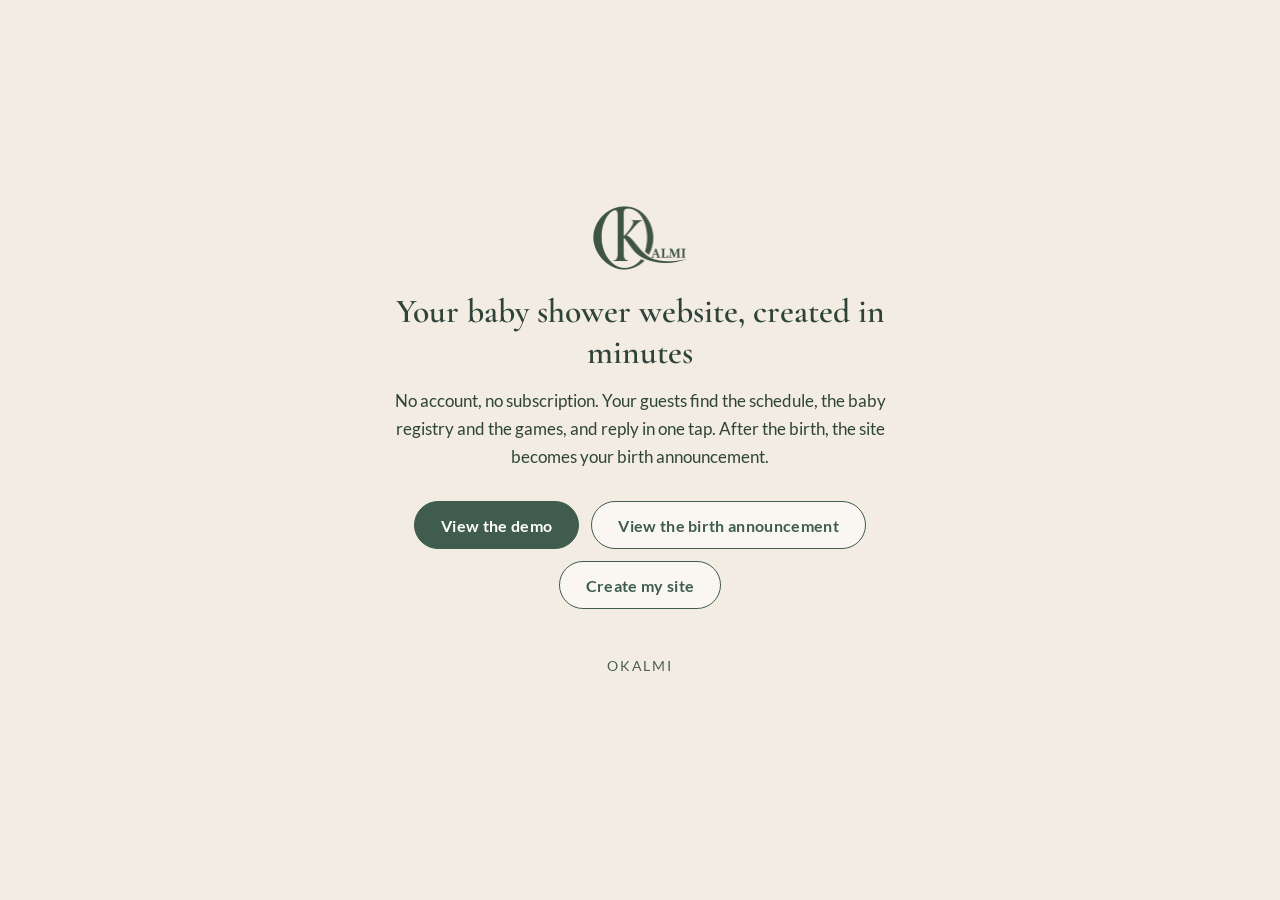
==== commit 26387287: "Accueil et erreur : pages centrees sur ordinateur Co-Authored-By: Claude Opus 5.5 <noreply@anthropic" ====
--- a/index.html
+++ b/index.html
@@ -1,2 +1,2 @@
 <!doctype html><!-- (c) OKALMI. Tous droits réservés. -->
-<html lang="fr"><head><meta charset="utf-8"><meta name="viewport" content="width=device-width,initial-scale=1,viewport-fit=cover"><title>Baby shower</title><meta name="description" content="Notre baby shower : programme, liste de naissance, jeux et réponse en un geste."><meta name="robots" content="noindex,nofollow"><meta name="referrer" content="no-referrer"><meta http-equiv="Content-Security-Policy" content="default-src 'self'; img-src 'self' data: blob: https://res.cloudinary.com; style-src 'self' 'unsafe-inline'; script-src 'self'; connect-src 'self'; media-src 'self'; object-src 'none'; base-uri 'none'"><meta name="theme-color" content="#fdfaf8"><meta property="og:title" content="Baby shower"><meta property="og:description" content="Programme, liste de naissance, jeux et réponse en un geste."><meta property="og:image" content="https://okalmi-studio.github.io/baby-shower/img/partage.jpg"><link rel="icon" href="favicon.ico" sizes="any"><link rel="icon" type="image/png" sizes="64x64" href="img/okalmi.png"><link rel="apple-touch-icon" href="img/icon.png"><link rel="stylesheet" href="v.css?v=3646acd7"></head><body><div id="app"></div><noscript><p style="padding:2em;text-align:center">Ce site a besoin de JavaScript pour s'afficher. / This website needs JavaScript.</p></noscript><script src="v.js?v=245d3a0a"></script></body></html>+<html lang="fr"><head><meta charset="utf-8"><meta name="viewport" content="width=device-width,initial-scale=1,viewport-fit=cover"><title>Baby shower</title><meta name="description" content="Notre baby shower : programme, liste de naissance, jeux et réponse en un geste."><meta name="robots" content="noindex,nofollow"><meta name="referrer" content="no-referrer"><meta http-equiv="Content-Security-Policy" content="default-src 'self'; img-src 'self' data: blob: https://res.cloudinary.com; style-src 'self' 'unsafe-inline'; script-src 'self'; connect-src 'self'; media-src 'self'; object-src 'none'; base-uri 'none'"><meta name="theme-color" content="#fdfaf8"><meta property="og:title" content="Baby shower"><meta property="og:description" content="Programme, liste de naissance, jeux et réponse en un geste."><meta property="og:image" content="https://okalmi-studio.github.io/baby-shower/img/partage.jpg"><link rel="icon" href="favicon.ico" sizes="any"><link rel="icon" type="image/png" sizes="64x64" href="img/okalmi.png"><link rel="apple-touch-icon" href="img/icon.png"><link rel="stylesheet" href="v.css?v=87c9014c"></head><body><div id="app"></div><noscript><p style="padding:2em;text-align:center">Ce site a besoin de JavaScript pour s'afficher. / This website needs JavaScript.</p></noscript><script src="v.js?v=245d3a0a"></script></body></html>
--- a/v.css
+++ b/v.css
@@ -1,2 +1,2 @@
 /*! Site de baby shower OKALMI — (c) OKALMI. Tous droits réservés. Reproduction, modification et réutilisation interdites sans accord écrit. Voir LICENSE. */
-@font-face{font-family:Allura;font-style:normal;font-weight:400;font-display:swap;src:url(fonts/allura-latin-ext-400-normal.woff2) format("woff2");unicode-range:U+0100-02BA,U+02BD-02C5,U+02C7-02CC,U+02CE-02D7,U+02DD-02FF,U+0304,U+0308,U+0329,U+1D00-1DBF,U+1E00-1E9F,U+1EF2-1EFF,U+2020,U+20A0-20AB,U+20AD-20C0,U+2113,U+2C60-2C7F,U+A720-A7FF}@font-face{font-family:Allura;font-style:normal;font-weight:400;font-display:swap;src:url(fonts/allura-latin-400-normal.woff2) format("woff2");unicode-range:U+0000-00FF,U+0131,U+0152-0153,U+02BB-02BC,U+02C6,U+02DA,U+02DC,U+0304,U+0308,U+0329,U+2000-206F,U+20AC,U+2122,U+2191,U+2193,U+2212,U+2215,U+FEFF,U+FFFD}@font-face{font-family:Cormorant Garamond;font-style:normal;font-weight:500;font-display:swap;src:url(fonts/cormorant-garamond-latin-ext-500-normal.woff2) format("woff2");unicode-range:U+0100-02BA,U+02BD-02C5,U+02C7-02CC,U+02CE-02D7,U+02DD-02FF,U+0304,U+0308,U+0329,U+1D00-1DBF,U+1E00-1E9F,U+1EF2-1EFF,U+2020,U+20A0-20AB,U+20AD-20C0,U+2113,U+2C60-2C7F,U+A720-A7FF}@font-face{font-family:Cormorant Garamond;font-style:normal;font-weight:500;font-display:swap;src:url(fonts/cormorant-garamond-latin-500-normal.woff2) format("woff2");unicode-range:U+0000-00FF,U+0131,U+0152-0153,U+02BB-02BC,U+02C6,U+02DA,U+02DC,U+0304,U+0308,U+0329,U+2000-206F,U+20AC,U+2122,U+2191,U+2193,U+2212,U+2215,U+FEFF,U+FFFD}@font-face{font-family:Cormorant Garamond;font-style:normal;font-weight:600;font-display:swap;src:url(fonts/cormorant-garamond-latin-ext-600-normal.woff2) format("woff2");unicode-range:U+0100-02BA,U+02BD-02C5,U+02C7-02CC,U+02CE-02D7,U+02DD-02FF,U+0304,U+0308,U+0329,U+1D00-1DBF,U+1E00-1E9F,U+1EF2-1EFF,U+2020,U+20A0-20AB,U+20AD-20C0,U+2113,U+2C60-2C7F,U+A720-A7FF}@font-face{font-family:Cormorant Garamond;font-style:normal;font-weight:600;font-display:swap;src:url(fonts/cormorant-garamond-latin-600-normal.woff2) format("woff2");unicode-range:U+0000-00FF,U+0131,U+0152-0153,U+02BB-02BC,U+02C6,U+02DA,U+02DC,U+0304,U+0308,U+0329,U+2000-206F,U+20AC,U+2122,U+2191,U+2193,U+2212,U+2215,U+FEFF,U+FFFD}@font-face{font-family:Lato;font-style:normal;font-weight:400;font-display:swap;src:url(fonts/lato-latin-ext-400-normal.woff2) format("woff2");unicode-range:U+0100-02BA,U+02BD-02C5,U+02C7-02CC,U+02CE-02D7,U+02DD-02FF,U+0304,U+0308,U+0329,U+1D00-1DBF,U+1E00-1E9F,U+1EF2-1EFF,U+2020,U+20A0-20AB,U+20AD-20C0,U+2113,U+2C60-2C7F,U+A720-A7FF}@font-face{font-family:Lato;font-style:normal;font-weight:400;font-display:swap;src:url(fonts/lato-latin-400-normal.woff2) format("woff2");unicode-range:U+0000-00FF,U+0131,U+0152-0153,U+02BB-02BC,U+02C6,U+02DA,U+02DC,U+0304,U+0308,U+0329,U+2000-206F,U+20AC,U+2122,U+2191,U+2193,U+2212,U+2215,U+FEFF,U+FFFD}@font-face{font-family:Lato;font-style:italic;font-weight:400;font-display:swap;src:url(fonts/lato-latin-ext-400-italic.woff2) format("woff2");unicode-range:U+0100-02BA,U+02BD-02C5,U+02C7-02CC,U+02CE-02D7,U+02DD-02FF,U+0304,U+0308,U+0329,U+1D00-1DBF,U+1E00-1E9F,U+1EF2-1EFF,U+2020,U+20A0-20AB,U+20AD-20C0,U+2113,U+2C60-2C7F,U+A720-A7FF}@font-face{font-family:Lato;font-style:italic;font-weight:400;font-display:swap;src:url(fonts/lato-latin-400-italic.woff2) format("woff2");unicode-range:U+0000-00FF,U+0131,U+0152-0153,U+02BB-02BC,U+02C6,U+02DA,U+02DC,U+0304,U+0308,U+0329,U+2000-206F,U+20AC,U+2122,U+2191,U+2193,U+2212,U+2215,U+FEFF,U+FFFD}@font-face{font-family:Lato;font-style:normal;font-weight:700;font-display:swap;src:url(fonts/lato-latin-ext-700-normal.woff2) format("woff2");unicode-range:U+0100-02BA,U+02BD-02C5,U+02C7-02CC,U+02CE-02D7,U+02DD-02FF,U+0304,U+0308,U+0329,U+1D00-1DBF,U+1E00-1E9F,U+1EF2-1EFF,U+2020,U+20A0-20AB,U+20AD-20C0,U+2113,U+2C60-2C7F,U+A720-A7FF}@font-face{font-family:Lato;font-style:normal;font-weight:700;font-display:swap;src:url(fonts/lato-latin-700-normal.woff2) format("woff2");unicode-range:U+0000-00FF,U+0131,U+0152-0153,U+02BB-02BC,U+02C6,U+02DA,U+02DC,U+0304,U+0308,U+0329,U+2000-206F,U+20AC,U+2122,U+2191,U+2193,U+2212,U+2215,U+FEFF,U+FFFD}@font-face{font-family:Playfair Display;font-style:normal;font-weight:400;font-display:swap;src:url(fonts/playfair-display-latin-ext-400-normal.woff2) format("woff2");unicode-range:U+0100-02BA,U+02BD-02C5,U+02C7-02CC,U+02CE-02D7,U+02DD-02FF,U+0304,U+0308,U+0329,U+1D00-1DBF,U+1E00-1E9F,U+1EF2-1EFF,U+2020,U+20A0-20AB,U+20AD-20C0,U+2113,U+2C60-2C7F,U+A720-A7FF}@font-face{font-family:Playfair Display;font-style:normal;font-weight:400;font-display:swap;src:url(fonts/playfair-display-latin-400-normal.woff2) format("woff2");unicode-range:U+0000-00FF,U+0131,U+0152-0153,U+02BB-02BC,U+02C6,U+02DA,U+02DC,U+0304,U+0308,U+0329,U+2000-206F,U+20AC,U+2122,U+2191,U+2193,U+2212,U+2215,U+FEFF,U+FFFD}@font-face{font-family:Playfair Display;font-style:italic;font-weight:400;font-display:swap;src:url(fonts/playfair-display-latin-ext-400-italic.woff2) format("woff2");unicode-range:U+0100-02BA,U+02BD-02C5,U+02C7-02CC,U+02CE-02D7,U+02DD-02FF,U+0304,U+0308,U+0329,U+1D00-1DBF,U+1E00-1E9F,U+1EF2-1EFF,U+2020,U+20A0-20AB,U+20AD-20C0,U+2113,U+2C60-2C7F,U+A720-A7FF}@font-face{font-family:Playfair Display;font-style:italic;font-weight:400;font-display:swap;src:url(fonts/playfair-display-latin-400-italic.woff2) format("woff2");unicode-range:U+0000-00FF,U+0131,U+0152-0153,U+02BB-02BC,U+02C6,U+02DA,U+02DC,U+0304,U+0308,U+0329,U+2000-206F,U+20AC,U+2122,U+2191,U+2193,U+2212,U+2215,U+FEFF,U+FFFD}@font-face{font-family:Playfair Display;font-style:normal;font-weight:500;font-display:swap;src:url(fonts/playfair-display-latin-ext-500-normal.woff2) format("woff2");unicode-range:U+0100-02BA,U+02BD-02C5,U+02C7-02CC,U+02CE-02D7,U+02DD-02FF,U+0304,U+0308,U+0329,U+1D00-1DBF,U+1E00-1E9F,U+1EF2-1EFF,U+2020,U+20A0-20AB,U+20AD-20C0,U+2113,U+2C60-2C7F,U+A720-A7FF}@font-face{font-family:Playfair Display;font-style:normal;font-weight:500;font-display:swap;src:url(fonts/playfair-display-latin-500-normal.woff2) format("woff2");unicode-range:U+0000-00FF,U+0131,U+0152-0153,U+02BB-02BC,U+02C6,U+02DA,U+02DC,U+0304,U+0308,U+0329,U+2000-206F,U+20AC,U+2122,U+2191,U+2193,U+2212,U+2215,U+FEFF,U+FFFD}@font-face{font-family:Playfair Display;font-style:italic;font-weight:500;font-display:swap;src:url(fonts/playfair-display-latin-ext-500-italic.woff2) format("woff2");unicode-range:U+0100-02BA,U+02BD-02C5,U+02C7-02CC,U+02CE-02D7,U+02DD-02FF,U+0304,U+0308,U+0329,U+1D00-1DBF,U+1E00-1E9F,U+1EF2-1EFF,U+2020,U+20A0-20AB,U+20AD-20C0,U+2113,U+2C60-2C7F,U+A720-A7FF}@font-face{font-family:Playfair Display;font-style:italic;font-weight:500;font-display:swap;src:url(fonts/playfair-display-latin-500-italic.woff2) format("woff2");unicode-range:U+0000-00FF,U+0131,U+0152-0153,U+02BB-02BC,U+02C6,U+02DA,U+02DC,U+0304,U+0308,U+0329,U+2000-206F,U+20AC,U+2122,U+2191,U+2193,U+2212,U+2215,U+FEFF,U+FFFD}@font-face{font-family:Playfair Display;font-style:normal;font-weight:600;font-display:swap;src:url(fonts/playfair-display-latin-ext-600-normal.woff2) format("woff2");unicode-range:U+0100-02BA,U+02BD-02C5,U+02C7-02CC,U+02CE-02D7,U+02DD-02FF,U+0304,U+0308,U+0329,U+1D00-1DBF,U+1E00-1E9F,U+1EF2-1EFF,U+2020,U+20A0-20AB,U+20AD-20C0,U+2113,U+2C60-2C7F,U+A720-A7FF}@font-face{font-family:Playfair Display;font-style:normal;font-weight:600;font-display:swap;src:url(fonts/playfair-display-latin-600-normal.woff2) format("woff2");unicode-range:U+0000-00FF,U+0131,U+0152-0153,U+02BB-02BC,U+02C6,U+02DA,U+02DC,U+0304,U+0308,U+0329,U+2000-206F,U+20AC,U+2122,U+2191,U+2193,U+2212,U+2215,U+FEFF,U+FFFD}@font-face{font-family:Jost;font-style:normal;font-weight:300;font-display:swap;src:url(fonts/jost-latin-ext-300-normal.woff2) format("woff2");unicode-range:U+0100-02BA,U+02BD-02C5,U+02C7-02CC,U+02CE-02D7,U+02DD-02FF,U+0304,U+0308,U+0329,U+1D00-1DBF,U+1E00-1E9F,U+1EF2-1EFF,U+2020,U+20A0-20AB,U+20AD-20C0,U+2113,U+2C60-2C7F,U+A720-A7FF}@font-face{font-family:Jost;font-style:normal;font-weight:300;font-display:swap;src:url(fonts/jost-latin-300-normal.woff2) format("woff2");unicode-range:U+0000-00FF,U+0131,U+0152-0153,U+02BB-02BC,U+02C6,U+02DA,U+02DC,U+0304,U+0308,U+0329,U+2000-206F,U+20AC,U+2122,U+2191,U+2193,U+2212,U+2215,U+FEFF,U+FFFD}@font-face{font-family:Jost;font-style:normal;font-weight:400;font-display:swap;src:url(fonts/jost-latin-ext-400-normal.woff2) format("woff2");unicode-range:U+0100-02BA,U+02BD-02C5,U+02C7-02CC,U+02CE-02D7,U+02DD-02FF,U+0304,U+0308,U+0329,U+1D00-1DBF,U+1E00-1E9F,U+1EF2-1EFF,U+2020,U+20A0-20AB,U+20AD-20C0,U+2113,U+2C60-2C7F,U+A720-A7FF}@font-face{font-family:Jost;font-style:normal;font-weight:400;font-display:swap;src:url(fonts/jost-latin-400-normal.woff2) format("woff2");unicode-range:U+0000-00FF,U+0131,U+0152-0153,U+02BB-02BC,U+02C6,U+02DA,U+02DC,U+0304,U+0308,U+0329,U+2000-206F,U+20AC,U+2122,U+2191,U+2193,U+2212,U+2215,U+FEFF,U+FFFD}@font-face{font-family:Jost;font-style:normal;font-weight:500;font-display:swap;src:url(fonts/jost-latin-ext-500-normal.woff2) format("woff2");unicode-range:U+0100-02BA,U+02BD-02C5,U+02C7-02CC,U+02CE-02D7,U+02DD-02FF,U+0304,U+0308,U+0329,U+1D00-1DBF,U+1E00-1E9F,U+1EF2-1EFF,U+2020,U+20A0-20AB,U+20AD-20C0,U+2113,U+2C60-2C7F,U+A720-A7FF}@font-face{font-family:Jost;font-style:normal;font-weight:500;font-display:swap;src:url(fonts/jost-latin-500-normal.woff2) format("woff2");unicode-range:U+0000-00FF,U+0131,U+0152-0153,U+02BB-02BC,U+02C6,U+02DA,U+02DC,U+0304,U+0308,U+0329,U+2000-206F,U+20AC,U+2122,U+2191,U+2193,U+2212,U+2215,U+FEFF,U+FFFD}@font-face{font-family:Jost;font-style:normal;font-weight:700;font-display:swap;src:url(fonts/jost-latin-ext-700-normal.woff2) format("woff2");unicode-range:U+0100-02BA,U+02BD-02C5,U+02C7-02CC,U+02CE-02D7,U+02DD-02FF,U+0304,U+0308,U+0329,U+1D00-1DBF,U+1E00-1E9F,U+1EF2-1EFF,U+2020,U+20A0-20AB,U+20AD-20C0,U+2113,U+2C60-2C7F,U+A720-A7FF}@font-face{font-family:Jost;font-style:normal;font-weight:700;font-display:swap;src:url(fonts/jost-latin-700-normal.woff2) format("woff2");unicode-range:U+0000-00FF,U+0131,U+0152-0153,U+02BB-02BC,U+02C6,U+02DA,U+02DC,U+0304,U+0308,U+0329,U+2000-206F,U+20AC,U+2122,U+2191,U+2193,U+2212,U+2215,U+FEFF,U+FFFD}@font-face{font-family:Pinyon Script;font-style:normal;font-weight:400;font-display:swap;src:url(fonts/pinyon-script-latin-ext-400-normal.woff2) format("woff2");unicode-range:U+0100-02BA,U+02BD-02C5,U+02C7-02CC,U+02CE-02D7,U+02DD-02FF,U+0304,U+0308,U+0329,U+1D00-1DBF,U+1E00-1E9F,U+1EF2-1EFF,U+2020,U+20A0-20AB,U+20AD-20C0,U+2113,U+2C60-2C7F,U+A720-A7FF}@font-face{font-family:Pinyon Script;font-style:normal;font-weight:400;font-display:swap;src:url(fonts/pinyon-script-latin-400-normal.woff2) format("woff2");unicode-range:U+0000-00FF,U+0131,U+0152-0153,U+02BB-02BC,U+02C6,U+02DA,U+02DC,U+0304,U+0308,U+0329,U+2000-206F,U+20AC,U+2122,U+2191,U+2193,U+2212,U+2215,U+FEFF,U+FFFD}@font-face{font-family:EB Garamond;font-style:normal;font-weight:400;font-display:swap;src:url(fonts/eb-garamond-latin-ext-400-normal.woff2) format("woff2");unicode-range:U+0100-02BA,U+02BD-02C5,U+02C7-02CC,U+02CE-02D7,U+02DD-02FF,U+0304,U+0308,U+0329,U+1D00-1DBF,U+1E00-1E9F,U+1EF2-1EFF,U+2020,U+20A0-20AB,U+20AD-20C0,U+2113,U+2C60-2C7F,U+A720-A7FF}@font-face{font-family:EB Garamond;font-style:normal;font-weight:400;font-display:swap;src:url(fonts/eb-garamond-latin-400-normal.woff2) format("woff2");unicode-range:U+0000-00FF,U+0131,U+0152-0153,U+02BB-02BC,U+02C6,U+02DA,U+02DC,U+0304,U+0308,U+0329,U+2000-206F,U+20AC,U+2122,U+2191,U+2193,U+2212,U+2215,U+FEFF,U+FFFD}@font-face{font-family:EB Garamond;font-style:italic;font-weight:400;font-display:swap;src:url(fonts/eb-garamond-latin-ext-400-italic.woff2) format("woff2");unicode-range:U+0100-02BA,U+02BD-02C5,U+02C7-02CC,U+02CE-02D7,U+02DD-02FF,U+0304,U+0308,U+0329,U+1D00-1DBF,U+1E00-1E9F,U+1EF2-1EFF,U+2020,U+20A0-20AB,U+20AD-20C0,U+2113,U+2C60-2C7F,U+A720-A7FF}@font-face{font-family:EB Garamond;font-style:italic;font-weight:400;font-display:swap;src:url(fonts/eb-garamond-latin-400-italic.woff2) format("woff2");unicode-range:U+0000-00FF,U+0131,U+0152-0153,U+02BB-02BC,U+02C6,U+02DA,U+02DC,U+0304,U+0308,U+0329,U+2000-206F,U+20AC,U+2122,U+2191,U+2193,U+2212,U+2215,U+FEFF,U+FFFD}@font-face{font-family:EB Garamond;font-style:normal;font-weight:700;font-display:swap;src:url(fonts/eb-garamond-latin-ext-700-normal.woff2) format("woff2");unicode-range:U+0100-02BA,U+02BD-02C5,U+02C7-02CC,U+02CE-02D7,U+02DD-02FF,U+0304,U+0308,U+0329,U+1D00-1DBF,U+1E00-1E9F,U+1EF2-1EFF,U+2020,U+20A0-20AB,U+20AD-20C0,U+2113,U+2C60-2C7F,U+A720-A7FF}@font-face{font-family:EB Garamond;font-style:normal;font-weight:700;font-display:swap;src:url(fonts/eb-garamond-latin-700-normal.woff2) format("woff2");unicode-range:U+0000-00FF,U+0131,U+0152-0153,U+02BB-02BC,U+02C6,U+02DA,U+02DC,U+0304,U+0308,U+0329,U+2000-206F,U+20AC,U+2122,U+2191,U+2193,U+2212,U+2215,U+FEFF,U+FFFD}@font-face{font-family:Yeseva One;font-style:normal;font-weight:400;font-display:swap;src:url(fonts/yeseva-one-latin-ext-400-normal.woff2) format("woff2");unicode-range:U+0100-02BA,U+02BD-02C5,U+02C7-02CC,U+02CE-02D7,U+02DD-02FF,U+0304,U+0308,U+0329,U+1D00-1DBF,U+1E00-1E9F,U+1EF2-1EFF,U+2020,U+20A0-20AB,U+20AD-20C0,U+2113,U+2C60-2C7F,U+A720-A7FF}@font-face{font-family:Yeseva One;font-style:normal;font-weight:400;font-display:swap;src:url(fonts/yeseva-one-latin-400-normal.woff2) format("woff2");unicode-range:U+0000-00FF,U+0131,U+0152-0153,U+02BB-02BC,U+02C6,U+02DA,U+02DC,U+0304,U+0308,U+0329,U+2000-206F,U+20AC,U+2122,U+2191,U+2193,U+2212,U+2215,U+FEFF,U+FFFD}@font-face{font-family:Marcellus;font-style:normal;font-weight:400;font-display:swap;src:url(fonts/marcellus-latin-ext-400-normal.woff2) format("woff2");unicode-range:U+0100-02BA,U+02BD-02C5,U+02C7-02CC,U+02CE-02D7,U+02DD-02FF,U+0304,U+0308,U+0329,U+1D00-1DBF,U+1E00-1E9F,U+1EF2-1EFF,U+2020,U+20A0-20AB,U+20AD-20C0,U+2113,U+2C60-2C7F,U+A720-A7FF}@font-face{font-family:Marcellus;font-style:normal;font-weight:400;font-display:swap;src:url(fonts/marcellus-latin-400-normal.woff2) format("woff2");unicode-range:U+0000-00FF,U+0131,U+0152-0153,U+02BB-02BC,U+02C6,U+02DA,U+02DC,U+0304,U+0308,U+0329,U+2000-206F,U+20AC,U+2122,U+2191,U+2193,U+2212,U+2215,U+FEFF,U+FFFD}*,*:before,*:after{box-sizing:border-box}html{-webkit-text-size-adjust:100%;text-size-adjust:100%}html.lock{overflow:hidden}body{margin:0;background:var(--paper);color:var(--ink);font:400 var(--fs,17px)/1.65 var(--fb),system-ui,-apple-system,"Segoe UI",sans-serif;-webkit-font-smoothing:antialiased;overflow-wrap:break-word}img{max-width:100%;display:block}a{color:var(--act)}button{font:inherit;color:inherit}:focus-visible{outline:3px solid var(--act);outline-offset:3px;border-radius:4px}.ic{width:1.25em;height:1.25em;flex:none}.center{text-align:center}body{--paper:#fdfaf8;--paper2:#fbf9f9;--ink:#414a63;--mute:#5d6680;--line:#dde3ee;--card:rgba(255,255,255,.84);--ac:#58789f;--act:#58789f;--aci:#fff;--fn:"Allura";--fh:"Cormorant Garamond";--fb:"Lato";--rad:999px;--crad:20px;--fit:1}.st-nu{--k:"nu"}.st-bo{--paper:#fceedd;--paper2:#fcf8f4;--ink:#553628;--mute:#7a5646;--line:#ecd3bd;--fn:"Playfair Display";--fh:"Playfair Display";--fb:"Jost";--rad:14px;--crad:22px}.st-sa{--paper:#fcf4e9;--paper2:#fcfaf9;--ink:#3c4630;--mute:#5d6850;--line:#dfe1cb;--fn:"Yeseva One";--fh:"Marcellus";--fb:"Lato";--rad:14px;--crad:16px}.st-fl{--paper:#fcf8f2;--paper2:#fdf9f8;--ink:#463650;--mute:#6a5a74;--line:#e6dcea;--fn:"Pinyon Script";--fh:"Cormorant Garamond";--fb:"EB Garamond";--fs:19px;--rad:999px;--crad:18px}.st-mi{--paper:#faf6f2;--paper2:#fbf9f9;--ink:#2f2c29;--mute:#5f5a55;--line:#e3dad1;--fn:"Jost";--fh:"Jost";--fb:"Jost";--rad:6px;--crad:8px}.hero{position:relative;min-height:100vh;min-height:100svh;display:flex;flex-direction:column;align-items:center;justify-content:center;text-align:center;overflow:hidden;background:var(--paper)}.hero-img{position:absolute;inset:0;width:100%;height:100%;object-fit:cover}.hero-in{position:relative;z-index:2;padding:24px 26px;width:100%;max-width:600px;animation:fade 1.4s ease both}.hero--bottom{justify-content:flex-end}.hero--bottom:after{content:"";position:absolute;inset:auto 0 0;height:66%;z-index:1;background:linear-gradient(to top,var(--paper) 0,var(--paper) 30%,rgba(255,255,255,0))}.hero--bottom .hero-in{padding-bottom:86px}.hero--top{justify-content:flex-start}.hero--top:after{content:"";position:absolute;inset:0 0 auto;height:56%;z-index:1;background:linear-gradient(to bottom,var(--paper) 0,var(--paper) 22%,rgba(255,255,255,0))}.hero--top .hero-in{padding-top:max(64px,9vh)}.kicker{margin:0 0 10px;font:500 .78rem/1.5 var(--fb);letter-spacing:.24em;text-transform:uppercase;color:var(--mute)}.names{margin:0;display:flex;flex-direction:column;align-items:center;font:400 calc(clamp(3.5rem,17vw,5.6rem)*var(--fit))/1.02 var(--fn),cursive;color:var(--ink)}.names .amp{font-size:.55em;line-height:1.15;color:var(--act)}.hero-date{margin:16px 0 0;font:500 1.3rem/1.4 var(--fh),serif;color:var(--ink)}.hero-down{position:absolute;z-index:3;bottom:18px;left:50%;margin-left:-24px;width:48px;height:48px;display:grid;place-items:center;border:0;border-radius:50%;background:#ffffffb3;color:var(--ink);cursor:pointer;animation:bob 2.6s ease-in-out infinite}.st-bo .names{font:italic 400 calc(clamp(2.8rem,13vw,4.4rem)*var(--fit))/1.1 var(--fn),serif}.st-sa .names{font-size:calc(clamp(2.6rem,12vw,4rem)*var(--fit));line-height:1.12}.st-mi .names{font:300 calc(clamp(2.1rem,10vw,3.4rem)*var(--fit))/1.2 var(--fn),sans-serif;letter-spacing:.2em;text-transform:uppercase;padding-inline-start:.2em}.st-mi .names .amp{font-size:.5em;letter-spacing:0}.st-mi .hero-date{font-weight:300;letter-spacing:.16em;text-transform:uppercase;font-size:.95rem}.sec{position:relative;padding:60px 22px}.sec-in{position:relative;max-width:620px;margin:0 auto}h2{margin:0 0 34px;text-align:center;font:500 clamp(2rem,7.5vw,2.7rem)/1.15 var(--fh),serif;color:var(--ink)}.st-bo h2{font-style:italic}.st-mi h2{font-weight:300;letter-spacing:.2em;text-transform:uppercase;font-size:clamp(1.4rem,5.4vw,1.8rem)}.l2{font-style:italic;opacity:.86}.l2:before{content:"\b7  ";font-style:normal}.l2b{display:block;margin-top:.4em}.l2.l2b:before{content:none}h2 .l2,h3 .l2,.ev-time .l2,.cd-b .l2,.kicker .l2,.hero-date .l2,legend .l2,.fld>span .l2,.fld-l .l2,.stp-l .l2,.day .l2{display:block;font-size:.62em;margin-top:.15em}h2 .l2:before,h3 .l2:before,.ev-time .l2:before,.cd-b .l2:before,.kicker .l2:before,.hero-date .l2:before,legend .l2:before,.fld>span .l2:before,.fld-l .l2:before,.stp-l .l2:before,.day .l2:before{content:none}.fld>span .l2,legend .l2,.fld-l .l2,.stp-l .l2,.kicker .l2,.cd-b .l2{font-size:.86em}.welcome{min-height:88vh;min-height:88svh;display:flex;align-items:center;text-align:center;background:var(--paper) center/cover no-repeat}.st-nu .welcome{background-image:url(img/nu-fond1.webp)}.st-bo .welcome{background-image:url(img/bo-fond1.webp)}.st-sa .welcome{background-image:url(img/sa-fond1.webp)}.st-mi .welcome{background-image:url(img/mi-fond1.webp)}.welcome .sec-in{width:100%}.mono{position:relative;width:min(66vw,250px);aspect-ratio:1;margin:0 auto 18px}.mono img{width:100%;height:100%}.mono-t{position:absolute;inset:0;display:grid;place-items:center;padding-top:.1em;font:400 2.5rem/1 var(--fn),cursive;color:var(--act);white-space:nowrap}.mono-s{font-size:1.5rem}.st-bo .mono-t{font-style:italic;font-size:2rem}.st-sa .mono-t{font-size:1.8rem}.st-mi .mono-t{font-weight:300;font-size:1.7rem;letter-spacing:.14em;padding-inline-start:.14em}.st-bo .mono-s,.st-sa .mono-s,.st-mi .mono-s{font-size:1.15rem}.welcome-t{max-width:30em;margin:0 auto;font:500 1.22rem/1.6 var(--fh),serif}.st-mi .welcome-t{font-weight:300}.st-sa .welcome-t{font-size:1.12rem}.cd{display:flex;justify-content:center;gap:9px;margin-top:30px}.cd-b{flex:0 1 78px;padding:12px 4px 10px;border:1px solid var(--line);border-radius:var(--crad);background:var(--card)}.st-nu .cd-b,.st-bo .cd-b{border-radius:16px}.cd-b b{display:block;font:600 1.85rem/1.1 var(--fh),serif;font-variant-numeric:tabular-nums lining-nums;color:var(--act)}.st-mi .cd-b b{font-weight:300}.cd-b span{display:block;margin-top:4px;font-size:.72rem;letter-spacing:.06em;text-transform:uppercase;color:var(--mute)}.cd-msg{margin:0;font:500 1.5rem var(--fh),serif;color:var(--act)}.sep{display:flex;justify-content:center;padding:6px 24px;background:var(--paper)}.sep img{width:min(80%,400px);height:auto}.tl{list-style:none;margin:0;padding:0}.day{margin:8px 0 22px;text-align:center;font:700 .8rem var(--fb);letter-spacing:.16em;text-transform:uppercase;color:var(--mute)}.ev{display:grid;grid-template-columns:74px 1fr;gap:0 16px}.ev-time{padding-top:1px;text-align:end;font:600 1.18rem/1.4 var(--fh),serif;color:var(--act)}.st-mi .ev-time{font-weight:400}.ev-body{position:relative;padding:0 0 30px;padding-inline-start:20px;border-inline-start:1px solid var(--line);min-width:0}.ev-body:before{content:"";position:absolute;top:9px;inset-inline-start:-5px;width:9px;height:9px;border-radius:50%;background:var(--ac)}.st-mi .ev-body:before{border-radius:0;transform:rotate(45deg)}.ev:last-of-type .ev-body{padding-bottom:6px}.ev h3{margin:0 0 4px;font:600 1.36rem/1.25 var(--fh),serif}.st-mi .ev h3{font-weight:500;font-size:1.2rem}.ev-place{margin:0;font-weight:700}.ev-addr{margin:0;font-size:.94em;color:var(--mute)}.ev-note{margin:6px 0 0;font-style:italic;color:var(--mute)}.ev-act{display:flex;flex-wrap:wrap;gap:8px;margin-top:12px}.chip{display:inline-flex;align-items:center;gap:6px;min-height:44px;padding:8px 14px;border:1px solid var(--line);border-radius:var(--rad);background:var(--card);color:var(--ink);font:500 .88rem/1.2 var(--fb),sans-serif;text-decoration:none;cursor:pointer;list-style:none;-webkit-tap-highlight-color:transparent}.chip::-webkit-details-marker{display:none}.chip .ic{color:var(--act)}.chip:hover{border-color:var(--act)}.calm{position:relative}.calm-m{position:absolute;z-index:6;top:calc(100% + 6px);inset-inline-start:0;display:grid;min-width:236px;padding:6px;background:#fff;border:1px solid var(--line);border-radius:14px;box-shadow:0 12px 32px #281e1429}.calm-m a,.calm-m button{min-height:46px;padding:11px 14px;border:0;border-radius:10px;background:none;color:var(--ink);font:500 .95rem var(--fb),sans-serif;text-align:start;text-decoration:none;cursor:pointer}.calm-m a:hover,.calm-m button:hover{background:var(--paper2)}.prog .center{margin:26px 0 0}.cards{display:grid;gap:14px}.card{padding:20px 22px;border:1px solid var(--line);border-radius:var(--crad);background:var(--card)}.st-sa .card{border-width:2px}.card h3{display:flex;align-items:center;gap:10px;margin:0 0 8px;font:600 1.3rem/1.25 var(--fh),serif}.card h3 .ic{color:var(--act);width:1.15em;height:1.15em}.st-mi .card h3{font-weight:500;font-size:1.12rem;letter-spacing:.06em;text-transform:uppercase}.card p{margin:0 0 10px}.card p:last-child{margin-bottom:0}.gifts{list-style:none;margin:0 0 14px;padding:0}.gifts li{padding:10px 0;border-top:1px solid var(--line)}.gifts li:first-child{border-top:0}.gifts b{display:block}.gifts small{display:block;font-size:.92em;color:var(--mute)}.contacts{list-style:none;margin:0;padding:0;display:grid;gap:10px}.contacts li{display:flex;flex-wrap:wrap;align-items:center;justify-content:space-between;gap:8px}.faq{border-top:1px solid var(--line)}.faq:first-of-type{border-top:0}.faq summary{position:relative;padding:13px 0;padding-inline-end:30px;font-weight:700;cursor:pointer;list-style:none;min-height:44px}.faq summary::-webkit-details-marker{display:none}.faq summary:after{content:"+";position:absolute;inset-inline-end:4px;top:8px;font-size:1.4rem;font-weight:400;color:var(--act)}.faq[open] summary:after{content:"\2013"}.faq p{margin:0 0 14px}.rsvp{padding:76px 22px 84px;text-align:center;background:var(--paper2);overflow:hidden}.rsvp:before{content:"";position:absolute;inset:0 auto 0 0;width:min(100%,420px);background:left center/cover no-repeat;-webkit-mask-image:linear-gradient(to right,#000 25%,transparent);mask-image:linear-gradient(to right,#000 25%,transparent)}.st-nu .rsvp:before{background-image:url(img/nu-fond2.webp)}.st-bo .rsvp:before{background-image:url(img/bo-fond2.webp)}.st-sa .rsvp:before{background-image:url(img/sa-fond2.webp)}.st-mi .rsvp:before{background-image:url(img/mi-fond2.webp)}.rsvp h2{margin-bottom:16px}.lead{margin:0 auto 8px;max-width:26em}.deadline{margin:0 0 26px;font-weight:700;color:var(--act)}.btn{display:inline-flex;align-items:center;justify-content:center;gap:9px;min-height:48px;padding:11px 26px;border:1px solid var(--ac);border-radius:var(--rad);font:700 1rem/1.2 var(--fb),sans-serif;letter-spacing:.02em;text-decoration:none;cursor:pointer;transition:transform .15s ease,box-shadow .15s ease;-webkit-tap-highlight-color:transparent}.btn:hover{transform:translateY(-1px);box-shadow:0 6px 18px #281e1424}.btn-p{background:var(--ac);color:var(--aci)}.btn-o{background:#fff9;border-color:var(--act);color:var(--act)}.btn-xl{min-height:58px;padding:14px 38px;font-size:1.12rem}.st-mi .btn{letter-spacing:.12em;text-transform:uppercase;font-size:.88rem;font-weight:500}.st-mi .btn-xl{font-size:.95rem}.foot{padding:34px 20px calc(96px + env(safe-area-inset-bottom));text-align:center;font-size:.86rem;background:var(--paper)}.foot a{display:inline-block;padding:12px;color:var(--mute);text-decoration:none}.foot strong{letter-spacing:.14em;color:var(--ink)}.fab{position:fixed;z-index:20;inset-inline-end:16px;bottom:calc(16px + env(safe-area-inset-bottom));display:flex;align-items:center;gap:8px;height:54px;padding:0 20px 0 16px;border:0;border-radius:999px;background:var(--ac);color:var(--aci);box-shadow:0 6px 22px #1e140a47;font:700 .95rem var(--fb),sans-serif;cursor:pointer}.fab span{display:flex;align-items:center}.fab .ic{width:24px;height:24px}.fab .fab-p,.fab.on .fab-i{display:none}.fab.on .fab-p{display:flex}.fab.busy{animation:pulse 1s ease-in-out infinite}.fab .l2{display:none}.lang{position:fixed;z-index:20;top:calc(12px + env(safe-area-inset-top));inset-inline-end:12px;min-height:44px;padding:8px 16px;border:1px solid var(--line);border-radius:999px;background:#ffffffe0;color:var(--ink);font:700 .85rem var(--fb),sans-serif;cursor:pointer;-webkit-backdrop-filter:blur(6px);backdrop-filter:blur(6px)}.dlg{width:100%;max-width:560px;height:100%;max-height:100%;margin:0 auto;padding:0;border:0;background:var(--paper);color:var(--ink);overscroll-behavior:contain}.dlg::backdrop{background:#1e18128c}.dlg-in{position:relative;padding:30px 22px calc(34px + env(safe-area-inset-bottom))}.dlg h2{margin:0 48px 24px;font-size:1.9rem}.dlg-x{position:absolute;top:14px;inset-inline-end:12px;width:46px;height:46px;display:grid;place-items:center;border:0;border-radius:50%;background:none;cursor:pointer}.fld{display:block;min-width:0;margin:0 0 22px;padding:0;border:0}.fld>span,.fld legend,.fld-l{display:block;margin-bottom:8px;padding:0;font-weight:700}.fld input[type=text],.fld input[type=date],.fld input[type=time],.fld textarea{display:block;min-height:48px;width:100%;padding:12px 14px;border:1px solid var(--mute);border-radius:12px;background:#fff;color:#1f1f1f;font:400 16px/1.5 var(--fb),sans-serif}.st-mi .fld input,.st-mi .fld textarea{border-radius:2px}.hint{margin:6px 0 8px;font-size:.88rem;color:var(--mute)}.evq p{margin:12px 0 6px}.evq small{color:var(--mute)}.yn{display:grid;grid-template-columns:1fr 1fr;gap:8px}.yn label{position:relative;display:block}.yn input{position:absolute;opacity:0;inset:0;width:100%;height:100%;margin:0;cursor:pointer}.yn span{display:flex;align-items:center;justify-content:center;min-height:48px;padding:8px 10px;border:1px solid var(--mute);border-radius:var(--rad);background:#fff;text-align:center;font-size:.95rem;line-height:1.25;flex-direction:column}.yn span .l2{display:block;font-size:.82em}.yn span .l2:before{content:none}.yn input:checked+span{background:var(--ac);border-color:var(--ac);color:var(--aci);font-weight:700}.yn input:focus-visible+span{outline:3px solid var(--act);outline-offset:2px}.stp{display:flex;align-items:center;justify-content:space-between;gap:12px;padding:5px 0}.stp-c{display:flex;align-items:center;gap:6px;flex:none}.stp-c button{width:44px;height:44px;border:1px solid var(--mute);border-radius:50%;background:#fff;font-size:1.3rem;line-height:1;cursor:pointer}.stp-c output{min-width:34px;text-align:center;font-weight:700;font-size:1.1rem;font-variant-numeric:tabular-nums}.out{margin:0;padding:12px 14px;max-height:230px;overflow:auto;border:1px dashed var(--mute);border-radius:12px;background:#fff;color:#1f1f1f;font:400 .92rem/1.55 var(--fb),sans-serif;white-space:pre-wrap;word-break:break-word}.err{margin:0 0 14px;padding:10px 14px;border-radius:10px;background:#fbeaea;color:#8f1717;font-weight:700}.send{display:grid;grid-template-columns:1fr 1fr;gap:10px}.btn-send{min-height:54px;padding:10px 8px;border:0;color:#fff;flex-direction:column;gap:0;text-transform:none!important;letter-spacing:0!important;font-size:1rem!important;font-weight:700!important;border-radius:14px}.btn-send .l2{font-size:.78em;font-weight:400}.btn-send .l2:before{content:none}.s-wa{background:#0e7a45}.s-sm{background:#3d4a5c}.s-em{background:#8a4b12}.s-tg{background:#17699e}.s-fb{background:#0a5bd3}.s-ig{background:#b0246c}.st-fl .welcome{background-image:url(img/fl-fond1.webp)}.st-fl .rsvp:before{background-image:url(img/fl-fond2.webp)}.st-fl .names{font-size:calc(clamp(3.3rem,15.5vw,5rem)*var(--fit));line-height:1.1}.st-fl .mono-t{font-size:2.2rem}.st-fl .mono-s{font-size:1.3rem}.st-fl .welcome-t{font-family:var(--fh),serif}.st-sa .mono-t{font-size:1.7rem}.st-mi .names{letter-spacing:.16em;padding-inline-start:.16em}.hero--frame .hero-in{max-width:min(78%,440px)}.hero--band{justify-content:flex-end}.hero--band .hero-img{inset:0 0 auto;height:52%}.hero--band:after{content:"";position:absolute;inset:30% 0 0;z-index:1;background:linear-gradient(to bottom,rgba(255,255,255,0) 0,var(--paper) 42%,var(--paper))}.hero--band .hero-in{padding-bottom:86px}.hero-for{margin:12px 0 0;font:italic 500 1.12rem/1.4 var(--fh),serif;color:var(--mute)}.st-mi .hero-for{font-style:normal;font-weight:300;letter-spacing:.08em}.hero-date{margin-top:8px}.hush{display:inline-block;margin:0 0 14px;padding:7px 16px;border-radius:999px;background:var(--ink);color:#fff;font:700 .82rem/1.3 var(--fb),sans-serif;letter-spacing:.04em}.hush .l2{display:block;font-size:.9em;opacity:1}.hush .l2:before{content:none}.surp{margin:0 auto 22px;max-width:30em;padding:13px 18px;border-radius:16px;background:var(--ink);color:#fff;font-size:.98rem;line-height:1.45;text-align:center}.surp strong{display:block;font-size:1.06em}.surp .l2{opacity:.92}.surp-s{font-size:.92rem;margin-bottom:18px}.host{margin:16px 0 0;font:500 1rem/1.4 var(--fb),sans-serif;color:var(--mute)}.due{display:inline-block;margin:22px 0 0;padding:9px 20px;border:1px solid var(--line);border-radius:999px;background:var(--card);font:600 1.08rem/1.3 var(--fh),serif;color:var(--act)}.due .l2{display:block;font-size:.86em}.due .l2:before{content:none}.visio{margin-top:30px;padding:22px;border:1px solid var(--line);border-radius:var(--crad);background:var(--card);text-align:center}.visio h3{display:flex;align-items:center;justify-content:center;gap:10px;margin:0 0 8px;font:600 1.3rem/1.25 var(--fh),serif}.visio h3 .ic{color:var(--act)}.visio p{margin:0 0 14px}.visio p:last-child{margin:0}.gr{text-align:center}.gr h2{margin-bottom:18px}.gr-box{padding:30px 20px 32px;border:1px solid var(--line);border-radius:var(--crad);background:var(--card)}.gr-q{margin:0 0 8px;font:500 clamp(1.7rem,7vw,2.3rem)/1.2 var(--fn),cursive;color:var(--act)}.st-mi .gr-q{font-weight:300;letter-spacing:.12em;text-transform:uppercase;font-size:1.3rem}.gr-t{margin:0 auto 6px;max-width:26em}.gr-box .cd{margin-top:20px}.gr-box .btn{margin-top:16px}.gr-res{margin:18px 0 16px;animation:pop .7s cubic-bezier(.2,1.5,.4,1) both}.gr-res span{display:inline-block;padding:20px 34px;border-radius:999px;background:var(--gc);color:var(--gci);font:600 clamp(1.7rem,7.5vw,2.5rem)/1.15 var(--fh),serif;box-shadow:0 10px 30px #281e1429}.gr-res .l2{display:block;font-size:.6em;opacity:.95}.gr-res .l2:before{content:none}.confetti{position:fixed;inset:0;width:100%;height:100%;z-index:60;pointer-events:none}.cards-1{grid-template-columns:1fr!important}.gf-links{display:flex;flex-wrap:wrap;gap:10px;margin-top:14px!important}.games-t{margin:14px auto 10px;max-width:26em;font-weight:700;color:var(--act)}.games-t .ic{display:inline-block;vertical-align:-.22em;margin-inline-end:6px}.games{margin:0 0 22px;padding:18px 16px 2px;border:1px solid var(--line);border-radius:16px;background:var(--paper2)}.games h3{display:flex;align-items:center;gap:8px;margin:0 0 2px;font:600 1.35rem/1.2 var(--fh),serif;color:var(--act)}.games-g{display:grid;grid-template-columns:1fr 1fr;gap:0 12px}.games-g fieldset{grid-column:1/-1}.fld-g{margin-bottom:16px}.yn3{grid-template-columns:repeat(3,1fr)}.born .welcome-t{margin-top:24px}.born-t{max-width:26em;margin:0 auto;font:500 1.2rem/1.55 var(--fh),serif}.stats{display:grid;grid-template-columns:1fr 1fr;gap:10px;max-width:420px;margin:26px auto 0}.stat{padding:14px 8px 12px;border:1px solid var(--line);border-radius:var(--crad);background:var(--card)}.stat span{display:block;font-size:.72rem;letter-spacing:.08em;text-transform:uppercase;color:var(--mute)}.stat b{display:block;margin-top:4px;font:600 1.3rem/1.25 var(--fh),serif;color:var(--act)}.stat .l2{display:block;font-size:.86em}.stat .l2:before{content:none}.past{text-align:center}.back{text-align:start}.back summary{display:flex;width:max-content;max-width:100%;margin:0 auto 26px;list-style:none}.back summary::-webkit-details-marker{display:none}@keyframes pop{0%{opacity:0;transform:scale(.6)}to{opacity:1;transform:none}}@media(max-width:380px){.games-g{grid-template-columns:1fr}}@media(min-width:960px)and (min-height:520px){.st-fl .names{font-size:calc(clamp(3rem,5vw,4.8rem)*var(--fit))}.hero--band .hero-in{padding-bottom:56px}}.plain{background:#f3ece3;color:#2f4439;--act:#3f5c4e;--ac:#3f5c4e;--aci:#fff;--fh:"Cormorant Garamond";--fb:"Lato";--rad:999px}.plain-in{max-width:560px;min-height:100vh;margin:0 auto;padding:48px 26px;display:flex;flex-direction:column;justify-content:center;text-align:center}.plain-logo{display:block;margin:0 auto 22px;height:64px;width:auto}.plain h1{margin:0 0 14px;font:600 2.1rem/1.2 var(--fh),serif}.plain p{margin:0 0 16px}.plain-2{margin-top:18px!important;padding-top:18px;border-top:1px solid #d9cfc2;font-size:.94rem;color:#4d5f55}.plain-act{display:flex;flex-wrap:wrap;gap:12px;justify-content:center;margin-top:14px!important}.plain-foot{margin-top:30px!important;font-size:.85rem;letter-spacing:.14em}.plain-foot a{color:#4d5f55;text-decoration:none;padding:12px}.rv{opacity:0;transform:translateY(18px);transition:opacity .9s ease,transform .9s ease}.rv.in{opacity:1;transform:none}@keyframes fade{0%{opacity:0;transform:translateY(10px)}to{opacity:1;transform:none}}@keyframes bob{0%,to{transform:translateY(0)}50%{transform:translateY(6px)}}@keyframes pulse{0%,to{opacity:1}50%{opacity:.55}}@media(prefers-reduced-motion:reduce){*,*:before,*:after{animation:none!important;transition:none!important}.rv{opacity:1;transform:none}}@media(min-width:620px){.dlg{height:auto;max-height:92vh;margin:auto;border-radius:22px}.dlg-in{padding:34px 34px 36px}.send{grid-template-columns:repeat(auto-fit,minmax(118px,1fr))}.sec{padding:76px 32px}}@media(min-width:960px)and (min-height:520px){#app{display:grid;grid-template-columns:min(46vw,66.67vh) minmax(0,1fr);align-items:start}.hero{position:sticky;top:0;height:100vh;min-height:0;box-shadow:0 0 50px #281e141f;z-index:2}.hero-down{display:none}.hero--bottom .hero-in{padding-bottom:56px}.names{font-size:calc(clamp(3rem,5.4vw,5.2rem)*var(--fit))}.st-bo .names{font-size:calc(clamp(2.6rem,4.4vw,4.2rem)*var(--fit))}.st-sa .names{font-size:calc(clamp(2.4rem,4vw,3.8rem)*var(--fit))}.st-mi .names{font-size:calc(clamp(1.9rem,3.2vw,3rem)*var(--fit))}.welcome{min-height:100vh}.cards{grid-template-columns:1fr 1fr}.cards .card:last-child:nth-child(odd){grid-column:1/-1}.sec-in{max-width:700px}.mono{width:270px}}
+@font-face{font-family:Allura;font-style:normal;font-weight:400;font-display:swap;src:url(fonts/allura-latin-ext-400-normal.woff2) format("woff2");unicode-range:U+0100-02BA,U+02BD-02C5,U+02C7-02CC,U+02CE-02D7,U+02DD-02FF,U+0304,U+0308,U+0329,U+1D00-1DBF,U+1E00-1E9F,U+1EF2-1EFF,U+2020,U+20A0-20AB,U+20AD-20C0,U+2113,U+2C60-2C7F,U+A720-A7FF}@font-face{font-family:Allura;font-style:normal;font-weight:400;font-display:swap;src:url(fonts/allura-latin-400-normal.woff2) format("woff2");unicode-range:U+0000-00FF,U+0131,U+0152-0153,U+02BB-02BC,U+02C6,U+02DA,U+02DC,U+0304,U+0308,U+0329,U+2000-206F,U+20AC,U+2122,U+2191,U+2193,U+2212,U+2215,U+FEFF,U+FFFD}@font-face{font-family:Cormorant Garamond;font-style:normal;font-weight:500;font-display:swap;src:url(fonts/cormorant-garamond-latin-ext-500-normal.woff2) format("woff2");unicode-range:U+0100-02BA,U+02BD-02C5,U+02C7-02CC,U+02CE-02D7,U+02DD-02FF,U+0304,U+0308,U+0329,U+1D00-1DBF,U+1E00-1E9F,U+1EF2-1EFF,U+2020,U+20A0-20AB,U+20AD-20C0,U+2113,U+2C60-2C7F,U+A720-A7FF}@font-face{font-family:Cormorant Garamond;font-style:normal;font-weight:500;font-display:swap;src:url(fonts/cormorant-garamond-latin-500-normal.woff2) format("woff2");unicode-range:U+0000-00FF,U+0131,U+0152-0153,U+02BB-02BC,U+02C6,U+02DA,U+02DC,U+0304,U+0308,U+0329,U+2000-206F,U+20AC,U+2122,U+2191,U+2193,U+2212,U+2215,U+FEFF,U+FFFD}@font-face{font-family:Cormorant Garamond;font-style:normal;font-weight:600;font-display:swap;src:url(fonts/cormorant-garamond-latin-ext-600-normal.woff2) format("woff2");unicode-range:U+0100-02BA,U+02BD-02C5,U+02C7-02CC,U+02CE-02D7,U+02DD-02FF,U+0304,U+0308,U+0329,U+1D00-1DBF,U+1E00-1E9F,U+1EF2-1EFF,U+2020,U+20A0-20AB,U+20AD-20C0,U+2113,U+2C60-2C7F,U+A720-A7FF}@font-face{font-family:Cormorant Garamond;font-style:normal;font-weight:600;font-display:swap;src:url(fonts/cormorant-garamond-latin-600-normal.woff2) format("woff2");unicode-range:U+0000-00FF,U+0131,U+0152-0153,U+02BB-02BC,U+02C6,U+02DA,U+02DC,U+0304,U+0308,U+0329,U+2000-206F,U+20AC,U+2122,U+2191,U+2193,U+2212,U+2215,U+FEFF,U+FFFD}@font-face{font-family:Lato;font-style:normal;font-weight:400;font-display:swap;src:url(fonts/lato-latin-ext-400-normal.woff2) format("woff2");unicode-range:U+0100-02BA,U+02BD-02C5,U+02C7-02CC,U+02CE-02D7,U+02DD-02FF,U+0304,U+0308,U+0329,U+1D00-1DBF,U+1E00-1E9F,U+1EF2-1EFF,U+2020,U+20A0-20AB,U+20AD-20C0,U+2113,U+2C60-2C7F,U+A720-A7FF}@font-face{font-family:Lato;font-style:normal;font-weight:400;font-display:swap;src:url(fonts/lato-latin-400-normal.woff2) format("woff2");unicode-range:U+0000-00FF,U+0131,U+0152-0153,U+02BB-02BC,U+02C6,U+02DA,U+02DC,U+0304,U+0308,U+0329,U+2000-206F,U+20AC,U+2122,U+2191,U+2193,U+2212,U+2215,U+FEFF,U+FFFD}@font-face{font-family:Lato;font-style:italic;font-weight:400;font-display:swap;src:url(fonts/lato-latin-ext-400-italic.woff2) format("woff2");unicode-range:U+0100-02BA,U+02BD-02C5,U+02C7-02CC,U+02CE-02D7,U+02DD-02FF,U+0304,U+0308,U+0329,U+1D00-1DBF,U+1E00-1E9F,U+1EF2-1EFF,U+2020,U+20A0-20AB,U+20AD-20C0,U+2113,U+2C60-2C7F,U+A720-A7FF}@font-face{font-family:Lato;font-style:italic;font-weight:400;font-display:swap;src:url(fonts/lato-latin-400-italic.woff2) format("woff2");unicode-range:U+0000-00FF,U+0131,U+0152-0153,U+02BB-02BC,U+02C6,U+02DA,U+02DC,U+0304,U+0308,U+0329,U+2000-206F,U+20AC,U+2122,U+2191,U+2193,U+2212,U+2215,U+FEFF,U+FFFD}@font-face{font-family:Lato;font-style:normal;font-weight:700;font-display:swap;src:url(fonts/lato-latin-ext-700-normal.woff2) format("woff2");unicode-range:U+0100-02BA,U+02BD-02C5,U+02C7-02CC,U+02CE-02D7,U+02DD-02FF,U+0304,U+0308,U+0329,U+1D00-1DBF,U+1E00-1E9F,U+1EF2-1EFF,U+2020,U+20A0-20AB,U+20AD-20C0,U+2113,U+2C60-2C7F,U+A720-A7FF}@font-face{font-family:Lato;font-style:normal;font-weight:700;font-display:swap;src:url(fonts/lato-latin-700-normal.woff2) format("woff2");unicode-range:U+0000-00FF,U+0131,U+0152-0153,U+02BB-02BC,U+02C6,U+02DA,U+02DC,U+0304,U+0308,U+0329,U+2000-206F,U+20AC,U+2122,U+2191,U+2193,U+2212,U+2215,U+FEFF,U+FFFD}@font-face{font-family:Playfair Display;font-style:normal;font-weight:400;font-display:swap;src:url(fonts/playfair-display-latin-ext-400-normal.woff2) format("woff2");unicode-range:U+0100-02BA,U+02BD-02C5,U+02C7-02CC,U+02CE-02D7,U+02DD-02FF,U+0304,U+0308,U+0329,U+1D00-1DBF,U+1E00-1E9F,U+1EF2-1EFF,U+2020,U+20A0-20AB,U+20AD-20C0,U+2113,U+2C60-2C7F,U+A720-A7FF}@font-face{font-family:Playfair Display;font-style:normal;font-weight:400;font-display:swap;src:url(fonts/playfair-display-latin-400-normal.woff2) format("woff2");unicode-range:U+0000-00FF,U+0131,U+0152-0153,U+02BB-02BC,U+02C6,U+02DA,U+02DC,U+0304,U+0308,U+0329,U+2000-206F,U+20AC,U+2122,U+2191,U+2193,U+2212,U+2215,U+FEFF,U+FFFD}@font-face{font-family:Playfair Display;font-style:italic;font-weight:400;font-display:swap;src:url(fonts/playfair-display-latin-ext-400-italic.woff2) format("woff2");unicode-range:U+0100-02BA,U+02BD-02C5,U+02C7-02CC,U+02CE-02D7,U+02DD-02FF,U+0304,U+0308,U+0329,U+1D00-1DBF,U+1E00-1E9F,U+1EF2-1EFF,U+2020,U+20A0-20AB,U+20AD-20C0,U+2113,U+2C60-2C7F,U+A720-A7FF}@font-face{font-family:Playfair Display;font-style:italic;font-weight:400;font-display:swap;src:url(fonts/playfair-display-latin-400-italic.woff2) format("woff2");unicode-range:U+0000-00FF,U+0131,U+0152-0153,U+02BB-02BC,U+02C6,U+02DA,U+02DC,U+0304,U+0308,U+0329,U+2000-206F,U+20AC,U+2122,U+2191,U+2193,U+2212,U+2215,U+FEFF,U+FFFD}@font-face{font-family:Playfair Display;font-style:normal;font-weight:500;font-display:swap;src:url(fonts/playfair-display-latin-ext-500-normal.woff2) format("woff2");unicode-range:U+0100-02BA,U+02BD-02C5,U+02C7-02CC,U+02CE-02D7,U+02DD-02FF,U+0304,U+0308,U+0329,U+1D00-1DBF,U+1E00-1E9F,U+1EF2-1EFF,U+2020,U+20A0-20AB,U+20AD-20C0,U+2113,U+2C60-2C7F,U+A720-A7FF}@font-face{font-family:Playfair Display;font-style:normal;font-weight:500;font-display:swap;src:url(fonts/playfair-display-latin-500-normal.woff2) format("woff2");unicode-range:U+0000-00FF,U+0131,U+0152-0153,U+02BB-02BC,U+02C6,U+02DA,U+02DC,U+0304,U+0308,U+0329,U+2000-206F,U+20AC,U+2122,U+2191,U+2193,U+2212,U+2215,U+FEFF,U+FFFD}@font-face{font-family:Playfair Display;font-style:italic;font-weight:500;font-display:swap;src:url(fonts/playfair-display-latin-ext-500-italic.woff2) format("woff2");unicode-range:U+0100-02BA,U+02BD-02C5,U+02C7-02CC,U+02CE-02D7,U+02DD-02FF,U+0304,U+0308,U+0329,U+1D00-1DBF,U+1E00-1E9F,U+1EF2-1EFF,U+2020,U+20A0-20AB,U+20AD-20C0,U+2113,U+2C60-2C7F,U+A720-A7FF}@font-face{font-family:Playfair Display;font-style:italic;font-weight:500;font-display:swap;src:url(fonts/playfair-display-latin-500-italic.woff2) format("woff2");unicode-range:U+0000-00FF,U+0131,U+0152-0153,U+02BB-02BC,U+02C6,U+02DA,U+02DC,U+0304,U+0308,U+0329,U+2000-206F,U+20AC,U+2122,U+2191,U+2193,U+2212,U+2215,U+FEFF,U+FFFD}@font-face{font-family:Playfair Display;font-style:normal;font-weight:600;font-display:swap;src:url(fonts/playfair-display-latin-ext-600-normal.woff2) format("woff2");unicode-range:U+0100-02BA,U+02BD-02C5,U+02C7-02CC,U+02CE-02D7,U+02DD-02FF,U+0304,U+0308,U+0329,U+1D00-1DBF,U+1E00-1E9F,U+1EF2-1EFF,U+2020,U+20A0-20AB,U+20AD-20C0,U+2113,U+2C60-2C7F,U+A720-A7FF}@font-face{font-family:Playfair Display;font-style:normal;font-weight:600;font-display:swap;src:url(fonts/playfair-display-latin-600-normal.woff2) format("woff2");unicode-range:U+0000-00FF,U+0131,U+0152-0153,U+02BB-02BC,U+02C6,U+02DA,U+02DC,U+0304,U+0308,U+0329,U+2000-206F,U+20AC,U+2122,U+2191,U+2193,U+2212,U+2215,U+FEFF,U+FFFD}@font-face{font-family:Jost;font-style:normal;font-weight:300;font-display:swap;src:url(fonts/jost-latin-ext-300-normal.woff2) format("woff2");unicode-range:U+0100-02BA,U+02BD-02C5,U+02C7-02CC,U+02CE-02D7,U+02DD-02FF,U+0304,U+0308,U+0329,U+1D00-1DBF,U+1E00-1E9F,U+1EF2-1EFF,U+2020,U+20A0-20AB,U+20AD-20C0,U+2113,U+2C60-2C7F,U+A720-A7FF}@font-face{font-family:Jost;font-style:normal;font-weight:300;font-display:swap;src:url(fonts/jost-latin-300-normal.woff2) format("woff2");unicode-range:U+0000-00FF,U+0131,U+0152-0153,U+02BB-02BC,U+02C6,U+02DA,U+02DC,U+0304,U+0308,U+0329,U+2000-206F,U+20AC,U+2122,U+2191,U+2193,U+2212,U+2215,U+FEFF,U+FFFD}@font-face{font-family:Jost;font-style:normal;font-weight:400;font-display:swap;src:url(fonts/jost-latin-ext-400-normal.woff2) format("woff2");unicode-range:U+0100-02BA,U+02BD-02C5,U+02C7-02CC,U+02CE-02D7,U+02DD-02FF,U+0304,U+0308,U+0329,U+1D00-1DBF,U+1E00-1E9F,U+1EF2-1EFF,U+2020,U+20A0-20AB,U+20AD-20C0,U+2113,U+2C60-2C7F,U+A720-A7FF}@font-face{font-family:Jost;font-style:normal;font-weight:400;font-display:swap;src:url(fonts/jost-latin-400-normal.woff2) format("woff2");unicode-range:U+0000-00FF,U+0131,U+0152-0153,U+02BB-02BC,U+02C6,U+02DA,U+02DC,U+0304,U+0308,U+0329,U+2000-206F,U+20AC,U+2122,U+2191,U+2193,U+2212,U+2215,U+FEFF,U+FFFD}@font-face{font-family:Jost;font-style:normal;font-weight:500;font-display:swap;src:url(fonts/jost-latin-ext-500-normal.woff2) format("woff2");unicode-range:U+0100-02BA,U+02BD-02C5,U+02C7-02CC,U+02CE-02D7,U+02DD-02FF,U+0304,U+0308,U+0329,U+1D00-1DBF,U+1E00-1E9F,U+1EF2-1EFF,U+2020,U+20A0-20AB,U+20AD-20C0,U+2113,U+2C60-2C7F,U+A720-A7FF}@font-face{font-family:Jost;font-style:normal;font-weight:500;font-display:swap;src:url(fonts/jost-latin-500-normal.woff2) format("woff2");unicode-range:U+0000-00FF,U+0131,U+0152-0153,U+02BB-02BC,U+02C6,U+02DA,U+02DC,U+0304,U+0308,U+0329,U+2000-206F,U+20AC,U+2122,U+2191,U+2193,U+2212,U+2215,U+FEFF,U+FFFD}@font-face{font-family:Jost;font-style:normal;font-weight:700;font-display:swap;src:url(fonts/jost-latin-ext-700-normal.woff2) format("woff2");unicode-range:U+0100-02BA,U+02BD-02C5,U+02C7-02CC,U+02CE-02D7,U+02DD-02FF,U+0304,U+0308,U+0329,U+1D00-1DBF,U+1E00-1E9F,U+1EF2-1EFF,U+2020,U+20A0-20AB,U+20AD-20C0,U+2113,U+2C60-2C7F,U+A720-A7FF}@font-face{font-family:Jost;font-style:normal;font-weight:700;font-display:swap;src:url(fonts/jost-latin-700-normal.woff2) format("woff2");unicode-range:U+0000-00FF,U+0131,U+0152-0153,U+02BB-02BC,U+02C6,U+02DA,U+02DC,U+0304,U+0308,U+0329,U+2000-206F,U+20AC,U+2122,U+2191,U+2193,U+2212,U+2215,U+FEFF,U+FFFD}@font-face{font-family:Pinyon Script;font-style:normal;font-weight:400;font-display:swap;src:url(fonts/pinyon-script-latin-ext-400-normal.woff2) format("woff2");unicode-range:U+0100-02BA,U+02BD-02C5,U+02C7-02CC,U+02CE-02D7,U+02DD-02FF,U+0304,U+0308,U+0329,U+1D00-1DBF,U+1E00-1E9F,U+1EF2-1EFF,U+2020,U+20A0-20AB,U+20AD-20C0,U+2113,U+2C60-2C7F,U+A720-A7FF}@font-face{font-family:Pinyon Script;font-style:normal;font-weight:400;font-display:swap;src:url(fonts/pinyon-script-latin-400-normal.woff2) format("woff2");unicode-range:U+0000-00FF,U+0131,U+0152-0153,U+02BB-02BC,U+02C6,U+02DA,U+02DC,U+0304,U+0308,U+0329,U+2000-206F,U+20AC,U+2122,U+2191,U+2193,U+2212,U+2215,U+FEFF,U+FFFD}@font-face{font-family:EB Garamond;font-style:normal;font-weight:400;font-display:swap;src:url(fonts/eb-garamond-latin-ext-400-normal.woff2) format("woff2");unicode-range:U+0100-02BA,U+02BD-02C5,U+02C7-02CC,U+02CE-02D7,U+02DD-02FF,U+0304,U+0308,U+0329,U+1D00-1DBF,U+1E00-1E9F,U+1EF2-1EFF,U+2020,U+20A0-20AB,U+20AD-20C0,U+2113,U+2C60-2C7F,U+A720-A7FF}@font-face{font-family:EB Garamond;font-style:normal;font-weight:400;font-display:swap;src:url(fonts/eb-garamond-latin-400-normal.woff2) format("woff2");unicode-range:U+0000-00FF,U+0131,U+0152-0153,U+02BB-02BC,U+02C6,U+02DA,U+02DC,U+0304,U+0308,U+0329,U+2000-206F,U+20AC,U+2122,U+2191,U+2193,U+2212,U+2215,U+FEFF,U+FFFD}@font-face{font-family:EB Garamond;font-style:italic;font-weight:400;font-display:swap;src:url(fonts/eb-garamond-latin-ext-400-italic.woff2) format("woff2");unicode-range:U+0100-02BA,U+02BD-02C5,U+02C7-02CC,U+02CE-02D7,U+02DD-02FF,U+0304,U+0308,U+0329,U+1D00-1DBF,U+1E00-1E9F,U+1EF2-1EFF,U+2020,U+20A0-20AB,U+20AD-20C0,U+2113,U+2C60-2C7F,U+A720-A7FF}@font-face{font-family:EB Garamond;font-style:italic;font-weight:400;font-display:swap;src:url(fonts/eb-garamond-latin-400-italic.woff2) format("woff2");unicode-range:U+0000-00FF,U+0131,U+0152-0153,U+02BB-02BC,U+02C6,U+02DA,U+02DC,U+0304,U+0308,U+0329,U+2000-206F,U+20AC,U+2122,U+2191,U+2193,U+2212,U+2215,U+FEFF,U+FFFD}@font-face{font-family:EB Garamond;font-style:normal;font-weight:700;font-display:swap;src:url(fonts/eb-garamond-latin-ext-700-normal.woff2) format("woff2");unicode-range:U+0100-02BA,U+02BD-02C5,U+02C7-02CC,U+02CE-02D7,U+02DD-02FF,U+0304,U+0308,U+0329,U+1D00-1DBF,U+1E00-1E9F,U+1EF2-1EFF,U+2020,U+20A0-20AB,U+20AD-20C0,U+2113,U+2C60-2C7F,U+A720-A7FF}@font-face{font-family:EB Garamond;font-style:normal;font-weight:700;font-display:swap;src:url(fonts/eb-garamond-latin-700-normal.woff2) format("woff2");unicode-range:U+0000-00FF,U+0131,U+0152-0153,U+02BB-02BC,U+02C6,U+02DA,U+02DC,U+0304,U+0308,U+0329,U+2000-206F,U+20AC,U+2122,U+2191,U+2193,U+2212,U+2215,U+FEFF,U+FFFD}@font-face{font-family:Yeseva One;font-style:normal;font-weight:400;font-display:swap;src:url(fonts/yeseva-one-latin-ext-400-normal.woff2) format("woff2");unicode-range:U+0100-02BA,U+02BD-02C5,U+02C7-02CC,U+02CE-02D7,U+02DD-02FF,U+0304,U+0308,U+0329,U+1D00-1DBF,U+1E00-1E9F,U+1EF2-1EFF,U+2020,U+20A0-20AB,U+20AD-20C0,U+2113,U+2C60-2C7F,U+A720-A7FF}@font-face{font-family:Yeseva One;font-style:normal;font-weight:400;font-display:swap;src:url(fonts/yeseva-one-latin-400-normal.woff2) format("woff2");unicode-range:U+0000-00FF,U+0131,U+0152-0153,U+02BB-02BC,U+02C6,U+02DA,U+02DC,U+0304,U+0308,U+0329,U+2000-206F,U+20AC,U+2122,U+2191,U+2193,U+2212,U+2215,U+FEFF,U+FFFD}@font-face{font-family:Marcellus;font-style:normal;font-weight:400;font-display:swap;src:url(fonts/marcellus-latin-ext-400-normal.woff2) format("woff2");unicode-range:U+0100-02BA,U+02BD-02C5,U+02C7-02CC,U+02CE-02D7,U+02DD-02FF,U+0304,U+0308,U+0329,U+1D00-1DBF,U+1E00-1E9F,U+1EF2-1EFF,U+2020,U+20A0-20AB,U+20AD-20C0,U+2113,U+2C60-2C7F,U+A720-A7FF}@font-face{font-family:Marcellus;font-style:normal;font-weight:400;font-display:swap;src:url(fonts/marcellus-latin-400-normal.woff2) format("woff2");unicode-range:U+0000-00FF,U+0131,U+0152-0153,U+02BB-02BC,U+02C6,U+02DA,U+02DC,U+0304,U+0308,U+0329,U+2000-206F,U+20AC,U+2122,U+2191,U+2193,U+2212,U+2215,U+FEFF,U+FFFD}*,*:before,*:after{box-sizing:border-box}html{-webkit-text-size-adjust:100%;text-size-adjust:100%}html.lock{overflow:hidden}body{margin:0;background:var(--paper);color:var(--ink);font:400 var(--fs,17px)/1.65 var(--fb),system-ui,-apple-system,"Segoe UI",sans-serif;-webkit-font-smoothing:antialiased;overflow-wrap:break-word}img{max-width:100%;display:block}a{color:var(--act)}button{font:inherit;color:inherit}:focus-visible{outline:3px solid var(--act);outline-offset:3px;border-radius:4px}.ic{width:1.25em;height:1.25em;flex:none}.center{text-align:center}body{--paper:#fdfaf8;--paper2:#fbf9f9;--ink:#414a63;--mute:#5d6680;--line:#dde3ee;--card:rgba(255,255,255,.84);--ac:#58789f;--act:#58789f;--aci:#fff;--fn:"Allura";--fh:"Cormorant Garamond";--fb:"Lato";--rad:999px;--crad:20px;--fit:1}.st-nu{--k:"nu"}.st-bo{--paper:#fceedd;--paper2:#fcf8f4;--ink:#553628;--mute:#7a5646;--line:#ecd3bd;--fn:"Playfair Display";--fh:"Playfair Display";--fb:"Jost";--rad:14px;--crad:22px}.st-sa{--paper:#fcf4e9;--paper2:#fcfaf9;--ink:#3c4630;--mute:#5d6850;--line:#dfe1cb;--fn:"Yeseva One";--fh:"Marcellus";--fb:"Lato";--rad:14px;--crad:16px}.st-fl{--paper:#fcf8f2;--paper2:#fdf9f8;--ink:#463650;--mute:#6a5a74;--line:#e6dcea;--fn:"Pinyon Script";--fh:"Cormorant Garamond";--fb:"EB Garamond";--fs:19px;--rad:999px;--crad:18px}.st-mi{--paper:#faf6f2;--paper2:#fbf9f9;--ink:#2f2c29;--mute:#5f5a55;--line:#e3dad1;--fn:"Jost";--fh:"Jost";--fb:"Jost";--rad:6px;--crad:8px}.hero{position:relative;min-height:100vh;min-height:100svh;display:flex;flex-direction:column;align-items:center;justify-content:center;text-align:center;overflow:hidden;background:var(--paper)}.hero-img{position:absolute;inset:0;width:100%;height:100%;object-fit:cover}.hero-in{position:relative;z-index:2;padding:24px 26px;width:100%;max-width:600px;animation:fade 1.4s ease both}.hero--bottom{justify-content:flex-end}.hero--bottom:after{content:"";position:absolute;inset:auto 0 0;height:66%;z-index:1;background:linear-gradient(to top,var(--paper) 0,var(--paper) 30%,rgba(255,255,255,0))}.hero--bottom .hero-in{padding-bottom:86px}.hero--top{justify-content:flex-start}.hero--top:after{content:"";position:absolute;inset:0 0 auto;height:56%;z-index:1;background:linear-gradient(to bottom,var(--paper) 0,var(--paper) 22%,rgba(255,255,255,0))}.hero--top .hero-in{padding-top:max(64px,9vh)}.kicker{margin:0 0 10px;font:500 .78rem/1.5 var(--fb);letter-spacing:.24em;text-transform:uppercase;color:var(--mute)}.names{margin:0;display:flex;flex-direction:column;align-items:center;font:400 calc(clamp(3.5rem,17vw,5.6rem)*var(--fit))/1.02 var(--fn),cursive;color:var(--ink)}.names .amp{font-size:.55em;line-height:1.15;color:var(--act)}.hero-date{margin:16px 0 0;font:500 1.3rem/1.4 var(--fh),serif;color:var(--ink)}.hero-down{position:absolute;z-index:3;bottom:18px;left:50%;margin-left:-24px;width:48px;height:48px;display:grid;place-items:center;border:0;border-radius:50%;background:#ffffffb3;color:var(--ink);cursor:pointer;animation:bob 2.6s ease-in-out infinite}.st-bo .names{font:italic 400 calc(clamp(2.8rem,13vw,4.4rem)*var(--fit))/1.1 var(--fn),serif}.st-sa .names{font-size:calc(clamp(2.6rem,12vw,4rem)*var(--fit));line-height:1.12}.st-mi .names{font:300 calc(clamp(2.1rem,10vw,3.4rem)*var(--fit))/1.2 var(--fn),sans-serif;letter-spacing:.2em;text-transform:uppercase;padding-inline-start:.2em}.st-mi .names .amp{font-size:.5em;letter-spacing:0}.st-mi .hero-date{font-weight:300;letter-spacing:.16em;text-transform:uppercase;font-size:.95rem}.sec{position:relative;padding:60px 22px}.sec-in{position:relative;max-width:620px;margin:0 auto}h2{margin:0 0 34px;text-align:center;font:500 clamp(2rem,7.5vw,2.7rem)/1.15 var(--fh),serif;color:var(--ink)}.st-bo h2{font-style:italic}.st-mi h2{font-weight:300;letter-spacing:.2em;text-transform:uppercase;font-size:clamp(1.4rem,5.4vw,1.8rem)}.l2{font-style:italic;opacity:.86}.l2:before{content:"\b7  ";font-style:normal}.l2b{display:block;margin-top:.4em}.l2.l2b:before{content:none}h2 .l2,h3 .l2,.ev-time .l2,.cd-b .l2,.kicker .l2,.hero-date .l2,legend .l2,.fld>span .l2,.fld-l .l2,.stp-l .l2,.day .l2{display:block;font-size:.62em;margin-top:.15em}h2 .l2:before,h3 .l2:before,.ev-time .l2:before,.cd-b .l2:before,.kicker .l2:before,.hero-date .l2:before,legend .l2:before,.fld>span .l2:before,.fld-l .l2:before,.stp-l .l2:before,.day .l2:before{content:none}.fld>span .l2,legend .l2,.fld-l .l2,.stp-l .l2,.kicker .l2,.cd-b .l2{font-size:.86em}.welcome{min-height:88vh;min-height:88svh;display:flex;align-items:center;text-align:center;background:var(--paper) center/cover no-repeat}.st-nu .welcome{background-image:url(img/nu-fond1.webp)}.st-bo .welcome{background-image:url(img/bo-fond1.webp)}.st-sa .welcome{background-image:url(img/sa-fond1.webp)}.st-mi .welcome{background-image:url(img/mi-fond1.webp)}.welcome .sec-in{width:100%}.mono{position:relative;width:min(66vw,250px);aspect-ratio:1;margin:0 auto 18px}.mono img{width:100%;height:100%}.mono-t{position:absolute;inset:0;display:grid;place-items:center;padding-top:.1em;font:400 2.5rem/1 var(--fn),cursive;color:var(--act);white-space:nowrap}.mono-s{font-size:1.5rem}.st-bo .mono-t{font-style:italic;font-size:2rem}.st-sa .mono-t{font-size:1.8rem}.st-mi .mono-t{font-weight:300;font-size:1.7rem;letter-spacing:.14em;padding-inline-start:.14em}.st-bo .mono-s,.st-sa .mono-s,.st-mi .mono-s{font-size:1.15rem}.welcome-t{max-width:30em;margin:0 auto;font:500 1.22rem/1.6 var(--fh),serif}.st-mi .welcome-t{font-weight:300}.st-sa .welcome-t{font-size:1.12rem}.cd{display:flex;justify-content:center;gap:9px;margin-top:30px}.cd-b{flex:0 1 78px;padding:12px 4px 10px;border:1px solid var(--line);border-radius:var(--crad);background:var(--card)}.st-nu .cd-b,.st-bo .cd-b{border-radius:16px}.cd-b b{display:block;font:600 1.85rem/1.1 var(--fh),serif;font-variant-numeric:tabular-nums lining-nums;color:var(--act)}.st-mi .cd-b b{font-weight:300}.cd-b span{display:block;margin-top:4px;font-size:.72rem;letter-spacing:.06em;text-transform:uppercase;color:var(--mute)}.cd-msg{margin:0;font:500 1.5rem var(--fh),serif;color:var(--act)}.sep{display:flex;justify-content:center;padding:6px 24px;background:var(--paper)}.sep img{width:min(80%,400px);height:auto}.tl{list-style:none;margin:0;padding:0}.day{margin:8px 0 22px;text-align:center;font:700 .8rem var(--fb);letter-spacing:.16em;text-transform:uppercase;color:var(--mute)}.ev{display:grid;grid-template-columns:74px 1fr;gap:0 16px}.ev-time{padding-top:1px;text-align:end;font:600 1.18rem/1.4 var(--fh),serif;color:var(--act)}.st-mi .ev-time{font-weight:400}.ev-body{position:relative;padding:0 0 30px;padding-inline-start:20px;border-inline-start:1px solid var(--line);min-width:0}.ev-body:before{content:"";position:absolute;top:9px;inset-inline-start:-5px;width:9px;height:9px;border-radius:50%;background:var(--ac)}.st-mi .ev-body:before{border-radius:0;transform:rotate(45deg)}.ev:last-of-type .ev-body{padding-bottom:6px}.ev h3{margin:0 0 4px;font:600 1.36rem/1.25 var(--fh),serif}.st-mi .ev h3{font-weight:500;font-size:1.2rem}.ev-place{margin:0;font-weight:700}.ev-addr{margin:0;font-size:.94em;color:var(--mute)}.ev-note{margin:6px 0 0;font-style:italic;color:var(--mute)}.ev-act{display:flex;flex-wrap:wrap;gap:8px;margin-top:12px}.chip{display:inline-flex;align-items:center;gap:6px;min-height:44px;padding:8px 14px;border:1px solid var(--line);border-radius:var(--rad);background:var(--card);color:var(--ink);font:500 .88rem/1.2 var(--fb),sans-serif;text-decoration:none;cursor:pointer;list-style:none;-webkit-tap-highlight-color:transparent}.chip::-webkit-details-marker{display:none}.chip .ic{color:var(--act)}.chip:hover{border-color:var(--act)}.calm{position:relative}.calm-m{position:absolute;z-index:6;top:calc(100% + 6px);inset-inline-start:0;display:grid;min-width:236px;padding:6px;background:#fff;border:1px solid var(--line);border-radius:14px;box-shadow:0 12px 32px #281e1429}.calm-m a,.calm-m button{min-height:46px;padding:11px 14px;border:0;border-radius:10px;background:none;color:var(--ink);font:500 .95rem var(--fb),sans-serif;text-align:start;text-decoration:none;cursor:pointer}.calm-m a:hover,.calm-m button:hover{background:var(--paper2)}.prog .center{margin:26px 0 0}.cards{display:grid;gap:14px}.card{padding:20px 22px;border:1px solid var(--line);border-radius:var(--crad);background:var(--card)}.st-sa .card{border-width:2px}.card h3{display:flex;align-items:center;gap:10px;margin:0 0 8px;font:600 1.3rem/1.25 var(--fh),serif}.card h3 .ic{color:var(--act);width:1.15em;height:1.15em}.st-mi .card h3{font-weight:500;font-size:1.12rem;letter-spacing:.06em;text-transform:uppercase}.card p{margin:0 0 10px}.card p:last-child{margin-bottom:0}.gifts{list-style:none;margin:0 0 14px;padding:0}.gifts li{padding:10px 0;border-top:1px solid var(--line)}.gifts li:first-child{border-top:0}.gifts b{display:block}.gifts small{display:block;font-size:.92em;color:var(--mute)}.contacts{list-style:none;margin:0;padding:0;display:grid;gap:10px}.contacts li{display:flex;flex-wrap:wrap;align-items:center;justify-content:space-between;gap:8px}.faq{border-top:1px solid var(--line)}.faq:first-of-type{border-top:0}.faq summary{position:relative;padding:13px 0;padding-inline-end:30px;font-weight:700;cursor:pointer;list-style:none;min-height:44px}.faq summary::-webkit-details-marker{display:none}.faq summary:after{content:"+";position:absolute;inset-inline-end:4px;top:8px;font-size:1.4rem;font-weight:400;color:var(--act)}.faq[open] summary:after{content:"\2013"}.faq p{margin:0 0 14px}.rsvp{padding:76px 22px 84px;text-align:center;background:var(--paper2);overflow:hidden}.rsvp:before{content:"";position:absolute;inset:0 auto 0 0;width:min(100%,420px);background:left center/cover no-repeat;-webkit-mask-image:linear-gradient(to right,#000 25%,transparent);mask-image:linear-gradient(to right,#000 25%,transparent)}.st-nu .rsvp:before{background-image:url(img/nu-fond2.webp)}.st-bo .rsvp:before{background-image:url(img/bo-fond2.webp)}.st-sa .rsvp:before{background-image:url(img/sa-fond2.webp)}.st-mi .rsvp:before{background-image:url(img/mi-fond2.webp)}.rsvp h2{margin-bottom:16px}.lead{margin:0 auto 8px;max-width:26em}.deadline{margin:0 0 26px;font-weight:700;color:var(--act)}.btn{display:inline-flex;align-items:center;justify-content:center;gap:9px;min-height:48px;padding:11px 26px;border:1px solid var(--ac);border-radius:var(--rad);font:700 1rem/1.2 var(--fb),sans-serif;letter-spacing:.02em;text-decoration:none;cursor:pointer;transition:transform .15s ease,box-shadow .15s ease;-webkit-tap-highlight-color:transparent}.btn:hover{transform:translateY(-1px);box-shadow:0 6px 18px #281e1424}.btn-p{background:var(--ac);color:var(--aci)}.btn-o{background:#fff9;border-color:var(--act);color:var(--act)}.btn-xl{min-height:58px;padding:14px 38px;font-size:1.12rem}.st-mi .btn{letter-spacing:.12em;text-transform:uppercase;font-size:.88rem;font-weight:500}.st-mi .btn-xl{font-size:.95rem}.foot{padding:34px 20px calc(96px + env(safe-area-inset-bottom));text-align:center;font-size:.86rem;background:var(--paper)}.foot a{display:inline-block;padding:12px;color:var(--mute);text-decoration:none}.foot strong{letter-spacing:.14em;color:var(--ink)}.fab{position:fixed;z-index:20;inset-inline-end:16px;bottom:calc(16px + env(safe-area-inset-bottom));display:flex;align-items:center;gap:8px;height:54px;padding:0 20px 0 16px;border:0;border-radius:999px;background:var(--ac);color:var(--aci);box-shadow:0 6px 22px #1e140a47;font:700 .95rem var(--fb),sans-serif;cursor:pointer}.fab span{display:flex;align-items:center}.fab .ic{width:24px;height:24px}.fab .fab-p,.fab.on .fab-i{display:none}.fab.on .fab-p{display:flex}.fab.busy{animation:pulse 1s ease-in-out infinite}.fab .l2{display:none}.lang{position:fixed;z-index:20;top:calc(12px + env(safe-area-inset-top));inset-inline-end:12px;min-height:44px;padding:8px 16px;border:1px solid var(--line);border-radius:999px;background:#ffffffe0;color:var(--ink);font:700 .85rem var(--fb),sans-serif;cursor:pointer;-webkit-backdrop-filter:blur(6px);backdrop-filter:blur(6px)}.dlg{width:100%;max-width:560px;height:100%;max-height:100%;margin:0 auto;padding:0;border:0;background:var(--paper);color:var(--ink);overscroll-behavior:contain}.dlg::backdrop{background:#1e18128c}.dlg-in{position:relative;padding:30px 22px calc(34px + env(safe-area-inset-bottom))}.dlg h2{margin:0 48px 24px;font-size:1.9rem}.dlg-x{position:absolute;top:14px;inset-inline-end:12px;width:46px;height:46px;display:grid;place-items:center;border:0;border-radius:50%;background:none;cursor:pointer}.fld{display:block;min-width:0;margin:0 0 22px;padding:0;border:0}.fld>span,.fld legend,.fld-l{display:block;margin-bottom:8px;padding:0;font-weight:700}.fld input[type=text],.fld input[type=date],.fld input[type=time],.fld textarea{display:block;min-height:48px;width:100%;padding:12px 14px;border:1px solid var(--mute);border-radius:12px;background:#fff;color:#1f1f1f;font:400 16px/1.5 var(--fb),sans-serif}.st-mi .fld input,.st-mi .fld textarea{border-radius:2px}.hint{margin:6px 0 8px;font-size:.88rem;color:var(--mute)}.evq p{margin:12px 0 6px}.evq small{color:var(--mute)}.yn{display:grid;grid-template-columns:1fr 1fr;gap:8px}.yn label{position:relative;display:block}.yn input{position:absolute;opacity:0;inset:0;width:100%;height:100%;margin:0;cursor:pointer}.yn span{display:flex;align-items:center;justify-content:center;min-height:48px;padding:8px 10px;border:1px solid var(--mute);border-radius:var(--rad);background:#fff;text-align:center;font-size:.95rem;line-height:1.25;flex-direction:column}.yn span .l2{display:block;font-size:.82em}.yn span .l2:before{content:none}.yn input:checked+span{background:var(--ac);border-color:var(--ac);color:var(--aci);font-weight:700}.yn input:focus-visible+span{outline:3px solid var(--act);outline-offset:2px}.stp{display:flex;align-items:center;justify-content:space-between;gap:12px;padding:5px 0}.stp-c{display:flex;align-items:center;gap:6px;flex:none}.stp-c button{width:44px;height:44px;border:1px solid var(--mute);border-radius:50%;background:#fff;font-size:1.3rem;line-height:1;cursor:pointer}.stp-c output{min-width:34px;text-align:center;font-weight:700;font-size:1.1rem;font-variant-numeric:tabular-nums}.out{margin:0;padding:12px 14px;max-height:230px;overflow:auto;border:1px dashed var(--mute);border-radius:12px;background:#fff;color:#1f1f1f;font:400 .92rem/1.55 var(--fb),sans-serif;white-space:pre-wrap;word-break:break-word}.err{margin:0 0 14px;padding:10px 14px;border-radius:10px;background:#fbeaea;color:#8f1717;font-weight:700}.send{display:grid;grid-template-columns:1fr 1fr;gap:10px}.btn-send{min-height:54px;padding:10px 8px;border:0;color:#fff;flex-direction:column;gap:0;text-transform:none!important;letter-spacing:0!important;font-size:1rem!important;font-weight:700!important;border-radius:14px}.btn-send .l2{font-size:.78em;font-weight:400}.btn-send .l2:before{content:none}.s-wa{background:#0e7a45}.s-sm{background:#3d4a5c}.s-em{background:#8a4b12}.s-tg{background:#17699e}.s-fb{background:#0a5bd3}.s-ig{background:#b0246c}.st-fl .welcome{background-image:url(img/fl-fond1.webp)}.st-fl .rsvp:before{background-image:url(img/fl-fond2.webp)}.st-fl .names{font-size:calc(clamp(3.3rem,15.5vw,5rem)*var(--fit));line-height:1.1}.st-fl .mono-t{font-size:2.2rem}.st-fl .mono-s{font-size:1.3rem}.st-fl .welcome-t{font-family:var(--fh),serif}.st-sa .mono-t{font-size:1.7rem}.st-mi .names{letter-spacing:.16em;padding-inline-start:.16em}.hero--frame .hero-in{max-width:min(78%,440px)}.hero--band{justify-content:flex-end}.hero--band .hero-img{inset:0 0 auto;height:52%}.hero--band:after{content:"";position:absolute;inset:30% 0 0;z-index:1;background:linear-gradient(to bottom,rgba(255,255,255,0) 0,var(--paper) 42%,var(--paper))}.hero--band .hero-in{padding-bottom:86px}.hero-for{margin:12px 0 0;font:italic 500 1.12rem/1.4 var(--fh),serif;color:var(--mute)}.st-mi .hero-for{font-style:normal;font-weight:300;letter-spacing:.08em}.hero-date{margin-top:8px}.hush{display:inline-block;margin:0 0 14px;padding:7px 16px;border-radius:999px;background:var(--ink);color:#fff;font:700 .82rem/1.3 var(--fb),sans-serif;letter-spacing:.04em}.hush .l2{display:block;font-size:.9em;opacity:1}.hush .l2:before{content:none}.surp{margin:0 auto 22px;max-width:30em;padding:13px 18px;border-radius:16px;background:var(--ink);color:#fff;font-size:.98rem;line-height:1.45;text-align:center}.surp strong{display:block;font-size:1.06em}.surp .l2{opacity:.92}.surp-s{font-size:.92rem;margin-bottom:18px}.host{margin:16px 0 0;font:500 1rem/1.4 var(--fb),sans-serif;color:var(--mute)}.due{display:inline-block;margin:22px 0 0;padding:9px 20px;border:1px solid var(--line);border-radius:999px;background:var(--card);font:600 1.08rem/1.3 var(--fh),serif;color:var(--act)}.due .l2{display:block;font-size:.86em}.due .l2:before{content:none}.visio{margin-top:30px;padding:22px;border:1px solid var(--line);border-radius:var(--crad);background:var(--card);text-align:center}.visio h3{display:flex;align-items:center;justify-content:center;gap:10px;margin:0 0 8px;font:600 1.3rem/1.25 var(--fh),serif}.visio h3 .ic{color:var(--act)}.visio p{margin:0 0 14px}.visio p:last-child{margin:0}.gr{text-align:center}.gr h2{margin-bottom:18px}.gr-box{padding:30px 20px 32px;border:1px solid var(--line);border-radius:var(--crad);background:var(--card)}.gr-q{margin:0 0 8px;font:500 clamp(1.7rem,7vw,2.3rem)/1.2 var(--fn),cursive;color:var(--act)}.st-mi .gr-q{font-weight:300;letter-spacing:.12em;text-transform:uppercase;font-size:1.3rem}.gr-t{margin:0 auto 6px;max-width:26em}.gr-box .cd{margin-top:20px}.gr-box .btn{margin-top:16px}.gr-res{margin:18px 0 16px;animation:pop .7s cubic-bezier(.2,1.5,.4,1) both}.gr-res span{display:inline-block;padding:20px 34px;border-radius:999px;background:var(--gc);color:var(--gci);font:600 clamp(1.7rem,7.5vw,2.5rem)/1.15 var(--fh),serif;box-shadow:0 10px 30px #281e1429}.gr-res .l2{display:block;font-size:.6em;opacity:.95}.gr-res .l2:before{content:none}.confetti{position:fixed;inset:0;width:100%;height:100%;z-index:60;pointer-events:none}.cards-1{grid-template-columns:1fr!important}.gf-links{display:flex;flex-wrap:wrap;gap:10px;margin-top:14px!important}.games-t{margin:14px auto 10px;max-width:26em;font-weight:700;color:var(--act)}.games-t .ic{display:inline-block;vertical-align:-.22em;margin-inline-end:6px}.games{margin:0 0 22px;padding:18px 16px 2px;border:1px solid var(--line);border-radius:16px;background:var(--paper2)}.games h3{display:flex;align-items:center;gap:8px;margin:0 0 2px;font:600 1.35rem/1.2 var(--fh),serif;color:var(--act)}.games-g{display:grid;grid-template-columns:1fr 1fr;gap:0 12px}.games-g fieldset{grid-column:1/-1}.fld-g{margin-bottom:16px}.yn3{grid-template-columns:repeat(3,1fr)}.born .welcome-t{margin-top:24px}.born-t{max-width:26em;margin:0 auto;font:500 1.2rem/1.55 var(--fh),serif}.stats{display:grid;grid-template-columns:1fr 1fr;gap:10px;max-width:420px;margin:26px auto 0}.stat{padding:14px 8px 12px;border:1px solid var(--line);border-radius:var(--crad);background:var(--card)}.stat span{display:block;font-size:.72rem;letter-spacing:.08em;text-transform:uppercase;color:var(--mute)}.stat b{display:block;margin-top:4px;font:600 1.3rem/1.25 var(--fh),serif;color:var(--act)}.stat .l2{display:block;font-size:.86em}.stat .l2:before{content:none}.past{text-align:center}.back{text-align:start}.back summary{display:flex;width:max-content;max-width:100%;margin:0 auto 26px;list-style:none}.back summary::-webkit-details-marker{display:none}@keyframes pop{0%{opacity:0;transform:scale(.6)}to{opacity:1;transform:none}}@media(max-width:380px){.games-g{grid-template-columns:1fr}}@media(min-width:960px)and (min-height:520px){.st-fl .names{font-size:calc(clamp(3rem,5vw,4.8rem)*var(--fit))}.hero--band .hero-in{padding-bottom:56px}}.plain{background:#f3ece3;color:#2f4439;--act:#3f5c4e;--ac:#3f5c4e;--aci:#fff;--fh:"Cormorant Garamond";--fb:"Lato";--rad:999px}.plain #app{display:block}.plain-in{max-width:560px;min-height:100vh;margin:0 auto;padding:48px 26px;display:flex;flex-direction:column;justify-content:center;text-align:center}.plain-logo{display:block;margin:0 auto 22px;height:64px;width:auto}.plain h1{margin:0 0 14px;font:600 2.1rem/1.2 var(--fh),serif}.plain p{margin:0 0 16px}.plain-2{margin-top:18px!important;padding-top:18px;border-top:1px solid #d9cfc2;font-size:.94rem;color:#4d5f55}.plain-act{display:flex;flex-wrap:wrap;gap:12px;justify-content:center;margin-top:14px!important}.plain-foot{margin-top:30px!important;font-size:.85rem;letter-spacing:.14em}.plain-foot a{color:#4d5f55;text-decoration:none;padding:12px}.rv{opacity:0;transform:translateY(18px);transition:opacity .9s ease,transform .9s ease}.rv.in{opacity:1;transform:none}@keyframes fade{0%{opacity:0;transform:translateY(10px)}to{opacity:1;transform:none}}@keyframes bob{0%,to{transform:translateY(0)}50%{transform:translateY(6px)}}@keyframes pulse{0%,to{opacity:1}50%{opacity:.55}}@media(prefers-reduced-motion:reduce){*,*:before,*:after{animation:none!important;transition:none!important}.rv{opacity:1;transform:none}}@media(min-width:620px){.dlg{height:auto;max-height:92vh;margin:auto;border-radius:22px}.dlg-in{padding:34px 34px 36px}.send{grid-template-columns:repeat(auto-fit,minmax(118px,1fr))}.sec{padding:76px 32px}}@media(min-width:960px)and (min-height:520px){#app{display:grid;grid-template-columns:min(46vw,66.67vh) minmax(0,1fr);align-items:start}.hero{position:sticky;top:0;height:100vh;min-height:0;box-shadow:0 0 50px #281e141f;z-index:2}.hero-down{display:none}.hero--bottom .hero-in{padding-bottom:56px}.names{font-size:calc(clamp(3rem,5.4vw,5.2rem)*var(--fit))}.st-bo .names{font-size:calc(clamp(2.6rem,4.4vw,4.2rem)*var(--fit))}.st-sa .names{font-size:calc(clamp(2.4rem,4vw,3.8rem)*var(--fit))}.st-mi .names{font-size:calc(clamp(1.9rem,3.2vw,3rem)*var(--fit))}.welcome{min-height:100vh}.cards{grid-template-columns:1fr 1fr}.cards .card:last-child:nth-child(odd){grid-column:1/-1}.sec-in{max-width:700px}.mono{width:270px}}
